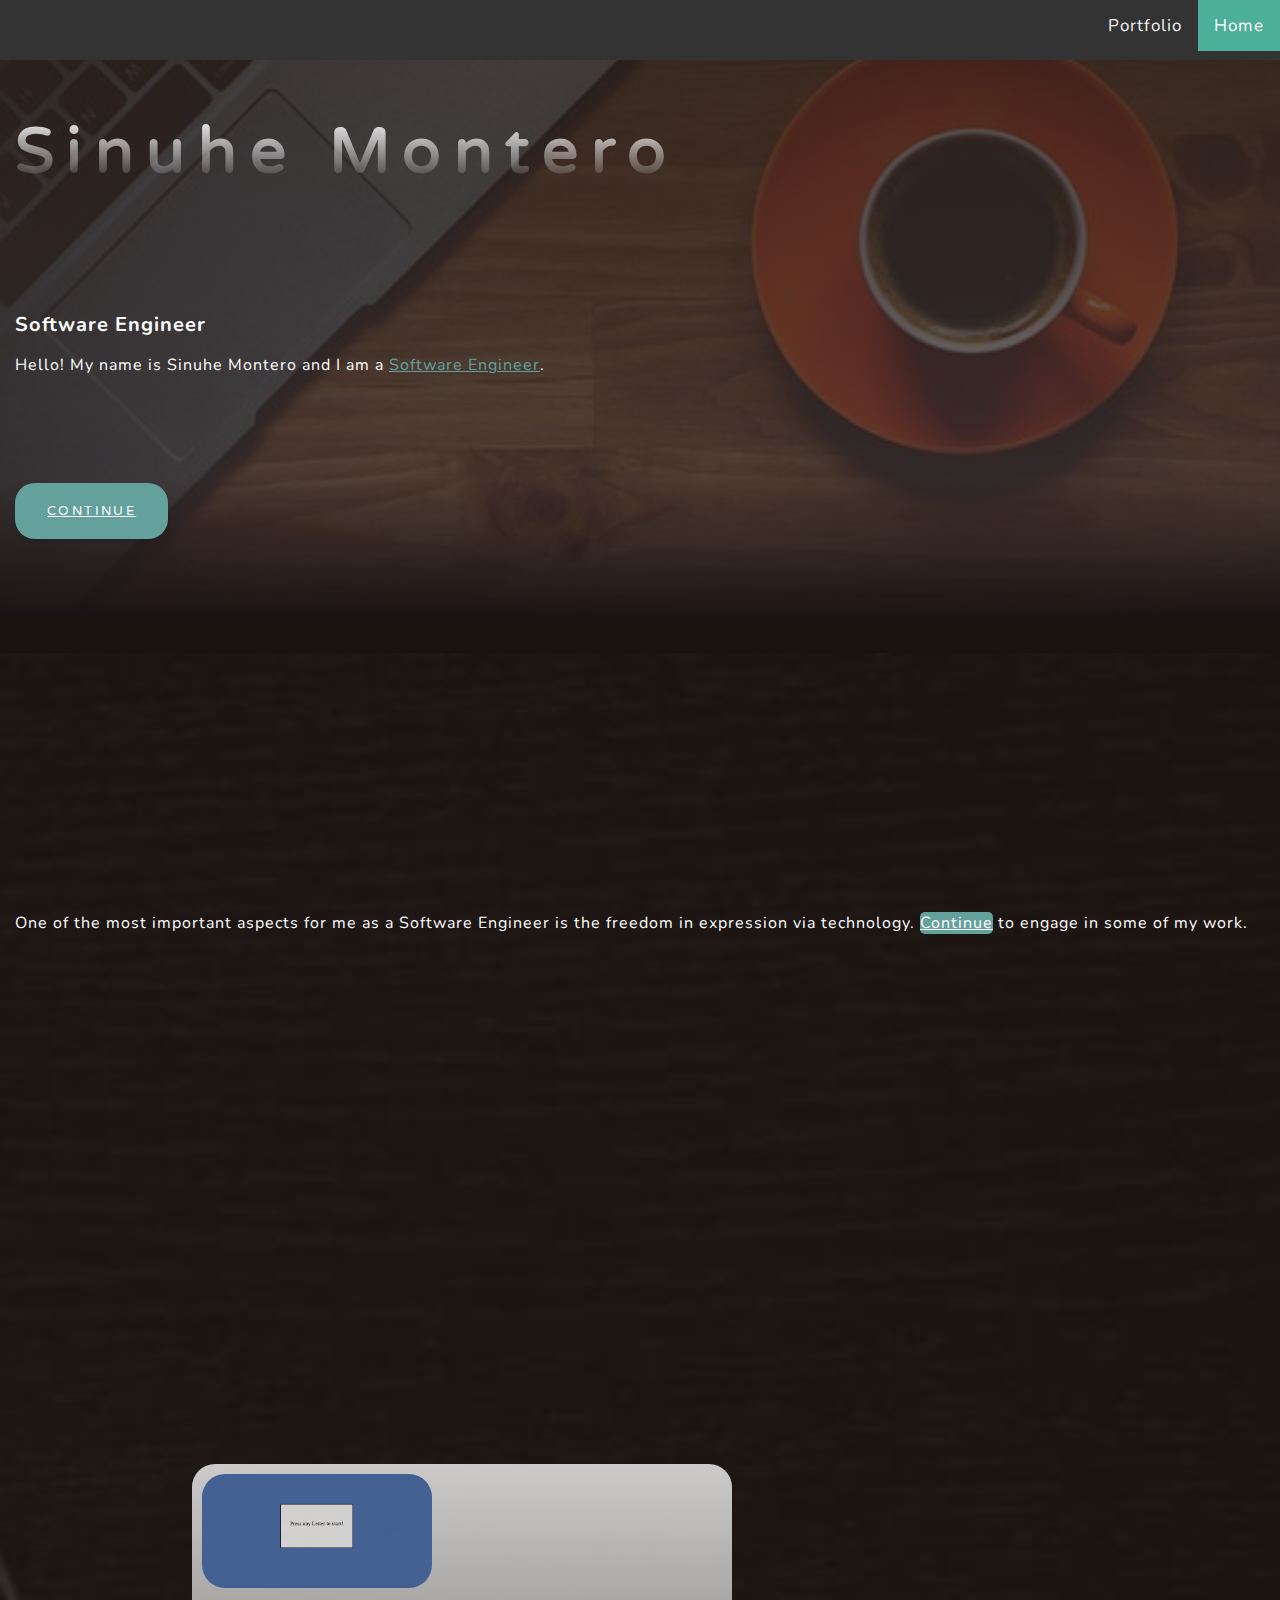
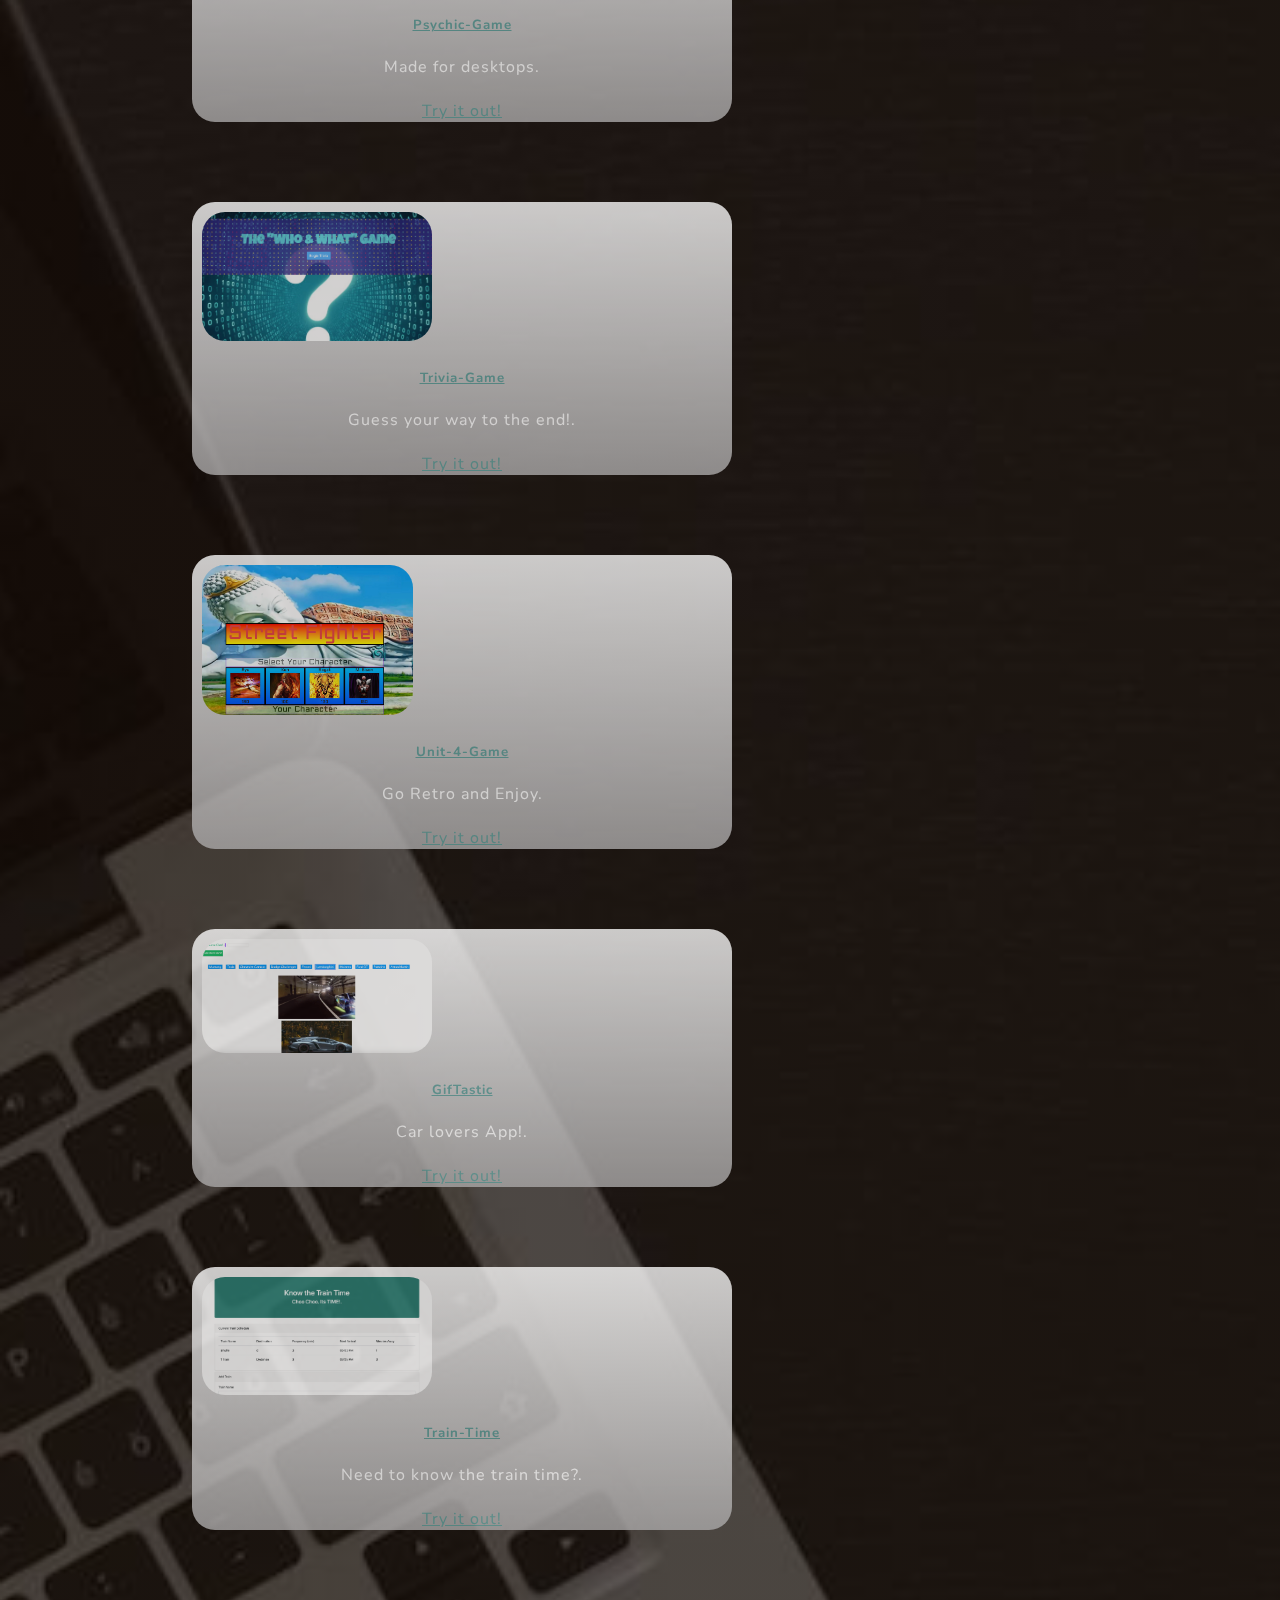
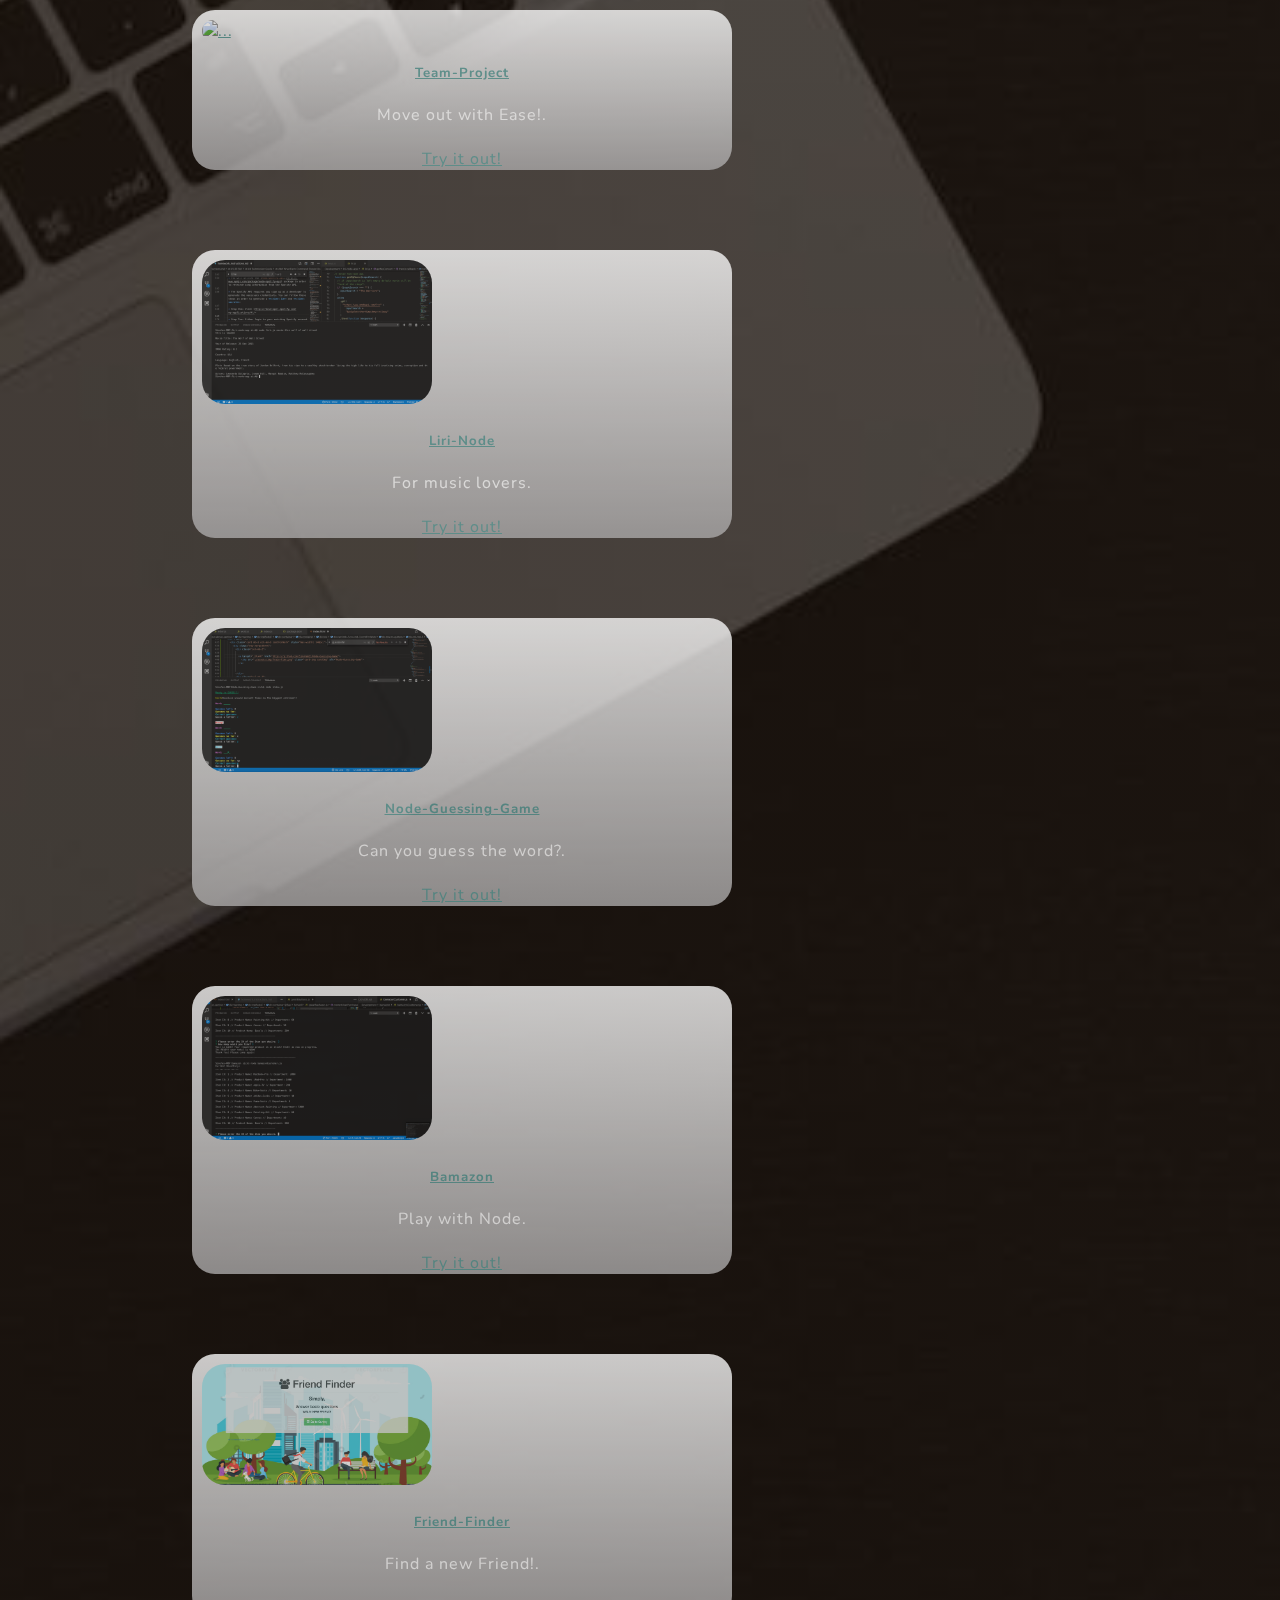
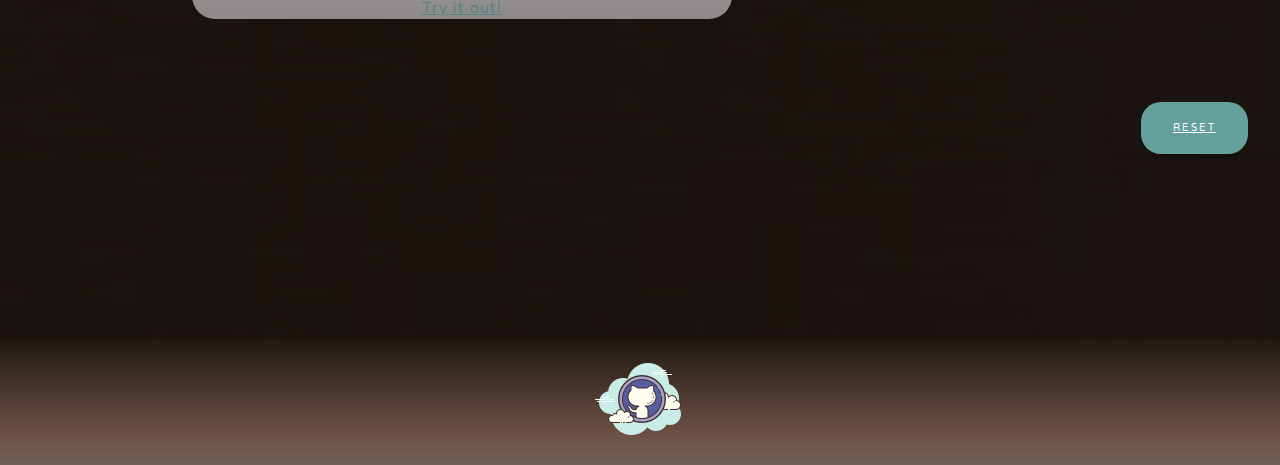
==== index.html @ 58b9fdf7 "updated visuals" ====
<!DOCTYPE html>
<html lang="en">

<head>
  <meta charset="utf-8" />
  <meta name="viewport" content="width=device-width, initial-scale=1, shrink-to-fit=no" />
  <meta name="description" content="" />
  <meta name="author" content="" />

  <title>Sinuhe's Portfolio</title>

  <!-- Bootstrap core CSS -->
  <!-- <link href="vendor/bootstrap/css/bootstrap.min.css" rel="stylesheet" /> -->

  <!-- Custom fonts for this template -->

  <link href="https://fonts.googleapis.com/css?family=Varela+Round" rel="stylesheet" />
  <link
    href="https://fonts.googleapis.com/css?family=Nunito:200,200i,300,300i,400,400i,600,600i,700,700i,800,800i,900,900i"
    rel="stylesheet" />

  <!-- Custom styles for this template -->
  <link href="./assets/css/style.css" rel="stylesheet" />
</head>


<!-- Body -->

<body>
  <div class="bodyCont">
    <div class="row">
      <!-- NavBar -->

      <nav class="topnav">
        <a class="active" href="#home">Home</a>
        <a href="#portfolio">Portfolio</a>
      </nav>
    </div>


    <!-- End of NavBar -->

    <!-- Header -->
    <section id="home">
      <div class="container">
        <header class="masthead">
          <div class="container">
            <div class="mx-auto shiftMain">
              <h1 class="mx-auto namePort">Sinuhe Montero</h1>
              <div class="aboutMeInfo">
                <h2 class="text-white">Software Engineer</h2>
                <p class="text-white ">


                  Hello! My name is Sinuhe Montero and I am a <a href="#portfolio">Software Engineer</a>.
                </p>
              </div>
              <div class="startButton">
                <a href="#about" class="btn btn-primary ">Continue</a>
              </div>
            </div>
    </section>

  </header>
  </section>




  <!-- Portfolio Section -->
  <section id='about' class="about-section">


    <div class="macImg" alt="">


        <div class="textROW mx-auto">
            <h3 class="text-white"></h3>
            <p class="text-white">
              One of the most important aspects for me as a Software Engineer is the freedom in expression via technology.
              <a href="#portfolio" class="btn-primary btn-round">Continue</a> to engage in some of my work.
            </p>
          
  
  
  
       
  
  
          </div>

     <!-- PORTFOLIO LAND HERE -->
      <div id="portfolio"></div>

      <div class="topBodyP">
        

      <!-- Main container for Psychic-Game + Text -->
      <div class="container">
   


        <!-- Row 1 -->
        <div class="row">
          <div class="card mb-3 col-md-3 contForWork" style="max-width: 540px;">
            <div class="row no-gutters">
              <div class="col-md-3">

                <a target="_blank" href="https://sinuhem23.github.io/Psychic-Game/">
                  <img src="./assets/img/Psychic-Game.png" class="card-img cardImg" alt="...">
                </a>


              </div>
              <div class="col-md-3">
                <div class="card-body cardTexts">
                  <h5 class="card-title text-white">

                    <a target="_blank" href="https://sinuhem23.github.io/Psychic-Game/">


                      Psychic-Game</h5>
                  </a>

                  <div class="col-lg-3">
                    <p class="card-text text-white">Made for desktops.
                        <br>
                      <a target="_blank" href="https://sinuhem23.github.io/Psychic-Game/">
                        <br>


                        Try it out!</h5>
                      </a>
                    </p>
                  </div>

                </div>
              </div>
            </div>
          </div>
        </div>
        <!-- row 1 end -->
  

      <!-- Main container for Trivia-Game -->
      <div class="container">

        <!-- Row 2 -->
        <div class="row">
          <div class="card mb-3 col-md-3 contForWork" style="max-width: 540px;">
            <div class="row no-gutters">
              <div class="col-md-3">

                <a target="_blank" href="https://sinuhem23.github.io/TriviaGame/">
                  <img src="./assets/img/TriviaGame.png" class="card-img cardImg" alt="...">
                </a>


              </div>
              <div class="col-md-3">
                <div class="card-body cardTexts">
                  <h5 class="card-title text-white">

                    <a target="_blank" href="https://sinuhem23.github.io/TriviaGame/">


                      Trivia-Game</h5>
                  </a>

                  <div class="col-lg-3">
                    <p class="card-text text-white">Guess your way to the end!.
                        <br>

                      <a target="_blank" href="https://sinuhem23.github.io/TriviaGame/">
                        <br>

                        Try it out!</h5>
                      </a>
                      
                    </p>
                  </div>

                </div>
              </div>
            </div>
          </div>
        </div>
        <!-- row 2 end -->
      </div>
      <!-- container end -->

      <!-- Main container for Unit-4-Game -->
      <div class="container">

        <!-- Row 3 -->
        <div class="row">
          <div class="card mb-3 col-md-3 contForWork" style="max-width: 540px;">
            <div class="row no-gutters">
              <div class="col-md-3">


                <a target="_blank" href="https://sinuhem23.github.io/unit-4-game/">
                  <img src="./assets/img/unit-4-game.png" class="card-img cardImg" alt="...">
                </a>



              </div>
              <div class="col-md-3">
                <div class="card-body cardTexts">
                  <h5 class="card-title text-white">

                    <a target="_blank" href="https://sinuhem23.github.io/unit-4-game/">


                      Unit-4-Game</h5>
                  </a>

                  <div class="col-lg-3">
                    <p class="card-text text-white">Go Retro and Enjoy.
                        <br>
                      <a target="_blank" href="https://sinuhem23.github.io/unit-4-game/">

                        <br>

                        Try it out!</h5>
                      </a>

                    </p>
                  </div>

                </div>
              </div>
            </div>
          </div>
        </div>
        <!-- row 3 end -->
      </div>
      <!-- container end -->

      <!-- Main container for GifTastic -->
      <div class="container">

        <!-- Row 4 -->
        <div class="row">
          <div class="card mb-3 col-md-3 contForWork" style="max-width: 540px;">
            <div class="row no-gutters">
              <div class="col-md-3">

                <a target="_blank" href="https://sinuhem23.github.io/GifTastic/">
                  <img src="./assets/img/GifTastic.png" class="card-img cardImg" alt="GifTastic">
                </a>


              </div>
              <div class="col-md-3">
                <div class="card-body cardTexts">
                  <h5 class="card-title text-white">

                    <a target="_blank" href="https://sinuhem23.github.io/GifTastic/">


                      GifTastic</h5>
                  </a>

                  <div class="col-lg-3">
                    <p class="card-text text-white">Car lovers App!.
                        <br>
                      <a target="_blank" href="https://sinuhem23.github.io/GifTastic/">
                        <br>


                        Try it out!</h5>
                      </a>

                    </p>
                  </div>

                </div>
              </div>
            </div>
          </div>



        </div>
        <!-- row 4 end -->
      </div>
      <!-- container end -->

 <!-- Main container for Train-Time -->
 <div class="container">

    <!-- Row 5 -->
    <div class="row">
      <div class="card mb-3 col-md-3 contForWork" style="max-width: 540px;">
        <div class="row no-gutters">
          <div class="col-md-3">

            <a target="_blank" href="https://sinuhem23.github.io/Train-Time/">
              <img src="./assets/img/Train-Time.png" class="card-img cardImg" alt="Train-Time">
            </a>


          </div>
          <div class="col-md-3">
            <div class="card-body cardTexts">
              <h5 class="card-title text-white">

                <a target="_blank" href="https://sinuhem23.github.io/Train-Time/">


                  Train-Time</h5>
              </a>

              <div class="col-lg-3">
                <p class="card-text text-white">Need to know the train time?.
                    <br>
                  <a target="_blank" href="https://sinuhem23.github.io/Train-Time/">
                    <br>


                    Try it out!</h5>
                  </a>

                </p>
              </div>

            </div>
          </div>
        </div>
      </div>



    </div>
    <!-- row 5 end -->
  </div>
  <!-- container end -->



      <!-- Main container for Team-Project -->
      <div class="container">

        <!-- Row 6 -->
        <div class="row">
          <div class="card mb-3 col-md-3 contForWork" style="max-width: 540px;">
            <div class="row no-gutters">
              <div class="col-md-3">

                <a target="_blank" href="https://tomrennhack.github.io/Project-1-LaunchPad/index.html">
                  <img src="./assets/img/Team-Project.png" class="card-img cardImg" alt="...">
                </a>
              </div>


            </div>
            <div class="col-md-3">
              <div class="card-body cardTexts">
                <h5 class="card-title text-white">

                  <a target="_blank" href="https://tomrennhack.github.io/Project-1-LaunchPad/index.html">


                    Team-Project</h5>
                </a>
                <div class="col-md-3">
                  <p class="card-text text-white">Move out with Ease!.
                      <br>
                    <a target="_blank" href="https://tomrennhack.github.io/Project-1-LaunchPad/index.html">

                      <br>

                      Try it out!</h5>
                    </a>
                  </p>
                </div>

              </div>
            </div>
          </div>
        </div>
      </div>
      <!-- row 6 end -->

      <!-- Main container for Liri-Node -->
 <div class="container">

  <!-- Row 7 -->
  <div class="row">
    <div class="card mb-3 col-md-3 contForWork" style="max-width: 540px;">
      <div class="row no-gutters">
        <div class="col-md-3">

          <a target="_blank" href="https://github.com/Sinuhem23/liri-node-app">
            <img src="./assets/img/Liri-Node.png" class="card-img cardImg" alt="Liri-Node">
          </a>


        </div>
        <div class="col-md-3">
          <div class="card-body cardTexts">
            <h5 class="card-title text-white">

              <a target="_blank" href="https://github.com/Sinuhem23/liri-node-app">


                Liri-Node</h5>
            </a>

            <div class="col-lg-3">
              <p class="card-text text-white">For music lovers.
                  <br>
                <a target="_blank" href="https://github.com/Sinuhem23/liri-node-app">

                  <br>

                  Try it out!</h5>
                </a>

              </p>
            </div>

          </div>
        </div>
      </div>
    </div>



  </div>
  <!-- row 7 end -->
</div>
<!-- container end -->

<!-- Main container for Node_Guessing_Game -->
<div class="container">

  <!-- Row 8 -->
  <div class="row">
    <div class="card mb-3 col-md-3 contForWork" style="max-width: 540px;">
      <div class="row no-gutters">
        <div class="col-md-3">

          <a target="_blank" href="https://github.com/Sinuhem23/Node-Guessing-Game">
            <img src="./assets/img/Node-Guess.png" class="card-img cardImg" alt="Node-Guessing-Game">
          </a>


        </div>
        <div class="col-md-3">
          <div class="card-body cardTexts">
            <h5 class="card-title text-white">

              <a target="_blank" href="https://github.com/Sinuhem23/Node-Guessing-Game">


                Node-Guessing-Game</h5>
            </a>

            <div class="col-lg-3">
              <p class="card-text text-white">Can you guess the word?.
          <br>
                <a target="_blank" href="https://github.com/Sinuhem23/Node-Guessing-Game">

                  <br>

                  Try it out!</h5>
                </a>

              </p>
            </div>

          </div>
        </div>
      </div>
    </div>



  </div>
  <!-- row 8 end -->
</div>
<!-- container end -->

<!-- Main container for Bamazon -->
<div class="container">

    <!-- Row 9 -->
    <div class="row">
      <div class="card mb-3 col-md-3 contForWork" style="max-width: 540px;">
        <div class="row no-gutters">
          <div class="col-md-3">
  
            <a target="_blank" href="https://github.com/Sinuhem23/bamazon">
              <img src="./assets/img/Bamazon.png" class="card-img cardImg" alt="Bamazon">
            </a>
  
  
          </div>
          <div class="col-md-3">
            <div class="card-body cardTexts">
              <h5 class="card-title text-white">
  
                <a target="_blank" href="https://github.com/Sinuhem23/bamazon">
  
  
                  Bamazon</h5>
              </a>
  
              <div class="col-lg-3">
                <p class="card-text text-white">Play with Node.
                    <br>
                  
                  <a target="_blank" href="https://github.com/Sinuhem23/bamazon">
  
                    <br>
                    
                    Try it out!</h5>
                  </a>
  
                </p>
              </div>
  
            </div>
          </div>
        </div>
      </div>
  
  
  
    </div>
    <!-- row 9 end -->
  </div>
  <!-- container end -->

  <!-- Main container for Friend Finder -->
  <div class="container">

    <!-- Row 10 -->
    <div class="row">
        <div class="card mb-3 col-md-3 contForWork" style="max-width: 540px;">
          <div class="row no-gutters">
            <div class="col-md-3">
    
              <a target="_blank" href="https://dry-thicket-91820.herokuapp.com/">
                <img src="./assets/img/Friend-Finder.png" class="card-img cardImg" alt="Bamazon">
              </a>



            </div>
            <div class="col-md-3">
              <div class="card-body cardTexts">
                <h5 class="card-title text-white">

                  <a target="_blank" href="https://dry-thicket-91820.herokuapp.com/">


                    Friend-Finder</h5>
                </a>

                <div class="col-lg-3">
                  <p class="card-text text-white">Find a new Friend!.
                      <br>

                    <a target="_blank" href="https://dry-thicket-91820.herokuapp.com/">
                      <br>


                      Try it out!</h5>
                    </a>

                  </p>
                </div>

              </div>
            </div>
          </div>
        </div>
      </div>
      <!-- row 10 end -->
    </div>
    <!-- container end -->

    <!-- Reset GO up button -->
      <div class="upButton">
        <a href="#home" class="btn btn-primary">Reset</a>
      </div>
    </div>
    <!-- container end of all -->
     </div>
     </div>










    <!-- End of second page -->
  </section>



  <!-- Footer -->
  <footer class="bg-black small text-center text-white">
    <div class="container iconGit">
      <a target="_blank" href="https://github.com/Sinuhem23/">
        <img src="./assets/img/Github.png" alt="GitHub" style="width:100px">
      </a>
    </div>
  </footer>









</div>
</body>

</html>
---- assets/css/style.css ----
html {
  scroll-behavior: smooth;
}
body {
  width: 100%;
  margin: 0;
}

/* ////////////////////////////////////////////////// */
/* Main container */
/* ////////////////////////////////////////////////// */

.bodyCont {
  width: 100%;
  font-family: Nunito;
  letter-spacing: 0.0625em;

}

/* ////////////////////////////////////////////////// */
/* NAV BAR */
/* ////////////////////////////////////////////////// */


/* Add a black background color to the top navigation */
.topnav {
  background-color: #333;
  overflow: hidden;
  top: 0;
  position: fixed;
  z-index: 100;
  height: 60px;
  width: 100%;
 
}
 .topBodyP {
   margin-top: 150px;
   
 }




/* Style the links inside the navigation bar */
.topnav a {
  float: right;
  color: #f2f2f2;
  text-align: center;
  padding: 14px 16px;
  text-decoration: none;
  font-size: 17px;
  
  
}

/* Change the color of links on hover */
.topnav a:hover {
  background-color: #ddd;
  color: black;
}

/* Add a color to the active/current link */
.topnav a.active {
  background-color: rgb(76, 175, 153);
  color: white;
}

/* ////////////////////////////////////////////////// */
/* END OF NAV BAR */
/* ////////////////////////////////////////////////// */


.shiftMain {
  margin-left: 15px;
}


.masthead {
  margin-top: 60px;
  overflow: hidden;
  
  position: relative;
  width: 100%;
  height: auto;
  min-height: 35rem;
  padding: 15rem 0;
  background: linear-gradient(
      to bottom,
      rgba(42, 29, 24, 0.794) 0,
      rgba(49, 39, 39, 0.7) 75%,
      #1b1313 100%
    ),
    url(../img/cup-of-coffee.jpg);
  background-position: center;
  background-repeat: no-repeat;
  background-attachment: scroll;
  background-size: cover;
}
.masthead h1 {
  font-family: "Varela Round";
  font-size: 2.5rem;
  line-height: 2.5rem;
  letter-spacing: 0.8rem;
  background: -webkit-linear-gradient(
    rgba(255, 255, 255, 0.9),
    rgba(255, 255, 255, 0)
  );
  -webkit-text-fill-color: transparent;
  -webkit-background-clip: text;
}
.masthead h2 {
  max-width: 20rem;
  font-size: 1rem;
}
.masthead {
  height: 100%;
  padding: 0;
}
.masthead h1 {
  font-size: 6.5rem;
  line-height: 6.5rem;
  letter-spacing: 0.8rem;
}
.masthead h2 {
  max-width: 30rem;
  font-size: 1.25rem;
}
.macImg{
  position: relative;
  width: 100%;
  margin-top: 20px;
  height: auto;
  min-height: 35rem;
  padding: 15rem 0;
  background: linear-gradient(
    to bottom,
    rgba(26, 16, 9, 0.671) 100%,
    rgba(58, 37, 17, 0.835) 75%,
    rgba(22, 22, 22, 0.7) 45%,
    #161616 0%
  ),
    url(../img/macbook.jpg);
  background-position: center;
  background-repeat: no-repeat;
  background-attachment: scroll;
  background-size: cover;
}
.namePort {
  width: 100%;
  margin:0;
  margin-top: 60px;
}



  .masthead h1 {
    font-size: 4rem;
    line-height: 4rem;
  }

.text-white {
  color: white;
  
}


.contForWork {
  opacity: .8;
  
  background: linear-gradient(
    to bottom,
    rgba(255, 255, 255, 0.966) 0,
    #aaa8a8 100%);
    margin-left: 15%;
    margin-right: 15%;
    border-radius: 23px;
    
    
}
.cardTexts {
  text-align: center;
}
.cardImg {
  max-width: 230px; 
  max-height: 150px;
  border-radius: 23px;
  margin-left: 10px;
  margin-top: 10px;
  
}
.textROW {
  padding-bottom: 300px;
  margin-left: 15px;

}
.iconGit {
  text-align: center;
}

/* ////////////////////////////////////////////////// */
/* BUTTONS */
/* ////////////////////////////////////////////////// */

.btn {
  box-shadow: 0 0.1875rem 0.1875rem 0 rgba(0, 0, 0, 0.1) !important;
  padding: 1.25rem 2rem;
  font-family: "Varela Round";
  font-size: 80%;
  text-transform: uppercase;
  letter-spacing: 0.15rem;
  border: 0;
  border-radius: 20px;

}
.upButton {
  float: right;
  box-shadow: 0 0.1875rem 0.1875rem 0 rgba(0, 0, 0, 0.1) !important;
  padding: 1.25rem 2rem;
  font-family: "Varela Round";
  font-size: 80%;
  text-transform: uppercase;
  letter-spacing: 0.15rem;
  border: 0;
}
.btn-primary {
  background-color: #64a19d;
  color: white;
}
.btn-primary:hover {
  background-color: #4f837f;
}
.btn-primary:focus {
  background-color: #4f837f;
  color: #fff;
}
.btn-primary:active {
  background-color: #467370 !important;
}
.btn-round {
 border-radius: 05px;
 
}
.startButton {
  margin-top: 123px;
}


/* END OF BUTTONS */


.about-section {
  padding-top: .8rem;
  background: linear-gradient(
    to bottom,
    #1a120e 0,
    rgba(73, 38, 25, 0.808) 75%,
    rgba(58, 37, 17, 0.835) 100%
  );
}
.about-section p {
  margin-bottom: 5rem;
}
.aboutMeInfo {
  margin-top:10%;
}




.contact-section {
  padding: 5rem 0 0;
}
.contact-section .card {
  border: 0;
  border-bottom: 0.25rem solid #64a19d;
}
.contact-section .card h4 {
  font-size: 0.8rem;
  font-family: "Varela Round";
  text-transform: uppercase;
  letter-spacing: 0.15rem;
}
.contact-section .card hr {
  border-color: #64a19d;
  border-width: 0.25rem;
  width: 3rem;
}
.contact-section .social {
  margin-top: 5rem;
}
.contact-section .social a {
  text-align: center;
  height: 3rem;
  width: 3rem;
  background: rgba(255, 255, 255, 0.1);
  border-radius: 100%;
  line-height: 3rem;
  color: rgba(255, 255, 255, 0.3);
}
.contact-section .social a:hover {
  color: rgba(255, 255, 255, 0.5);
}
.contact-section .social a:active {
  color: #fff;
}


a {
  color: #64a19d;
}
a:focus,
a:hover {
  text-decoration: none;
  color: #3c6360;
}
.bg-black {
  background: linear-gradient(
    to bottom,
    #201911 0,
    rgba(73, 38, 25, 0.808) 75%,
    rgba(78, 57, 44, 0.8) 100%
  ); 
}
.bg-primary {
  background-color: #64a19d !important;
}
.text-primary {
  color: #64a19d !important;
}

/* FOOTER */

footer {
  padding: 10px;
  text-align: center;
}
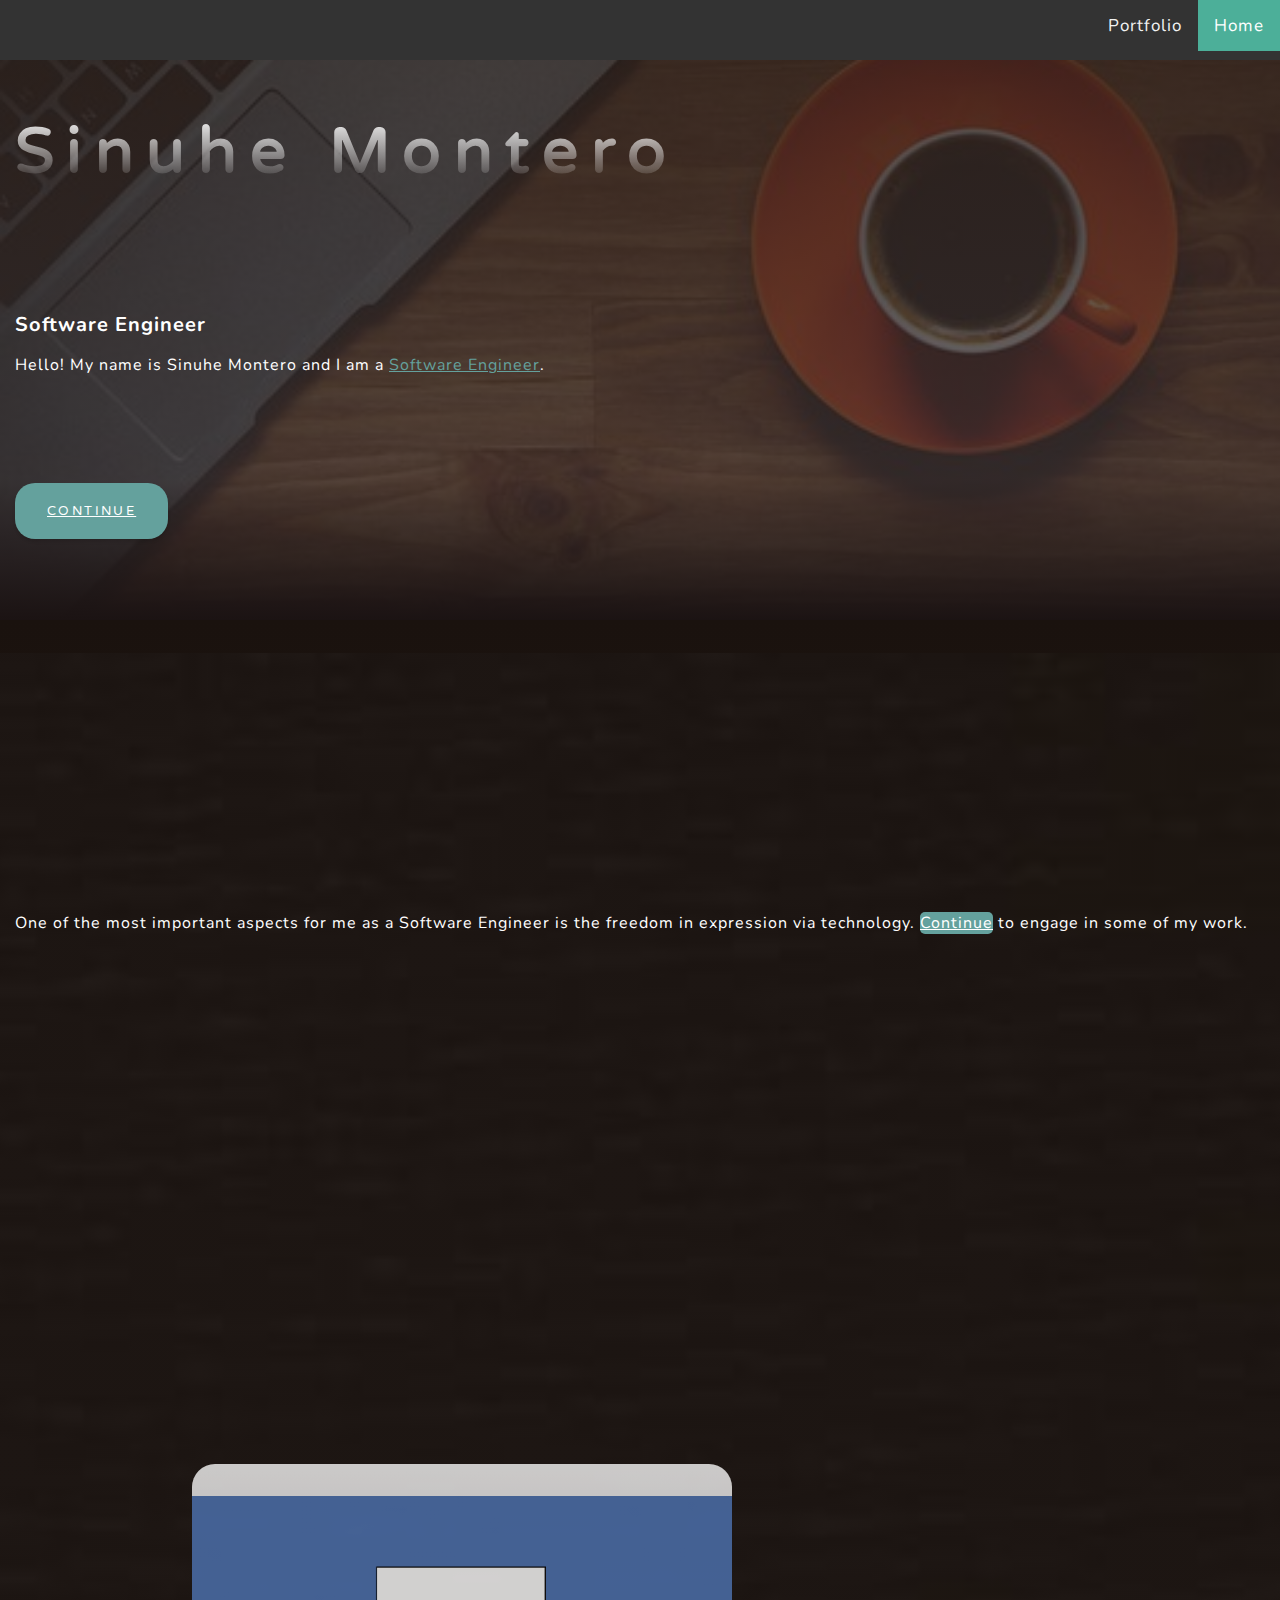
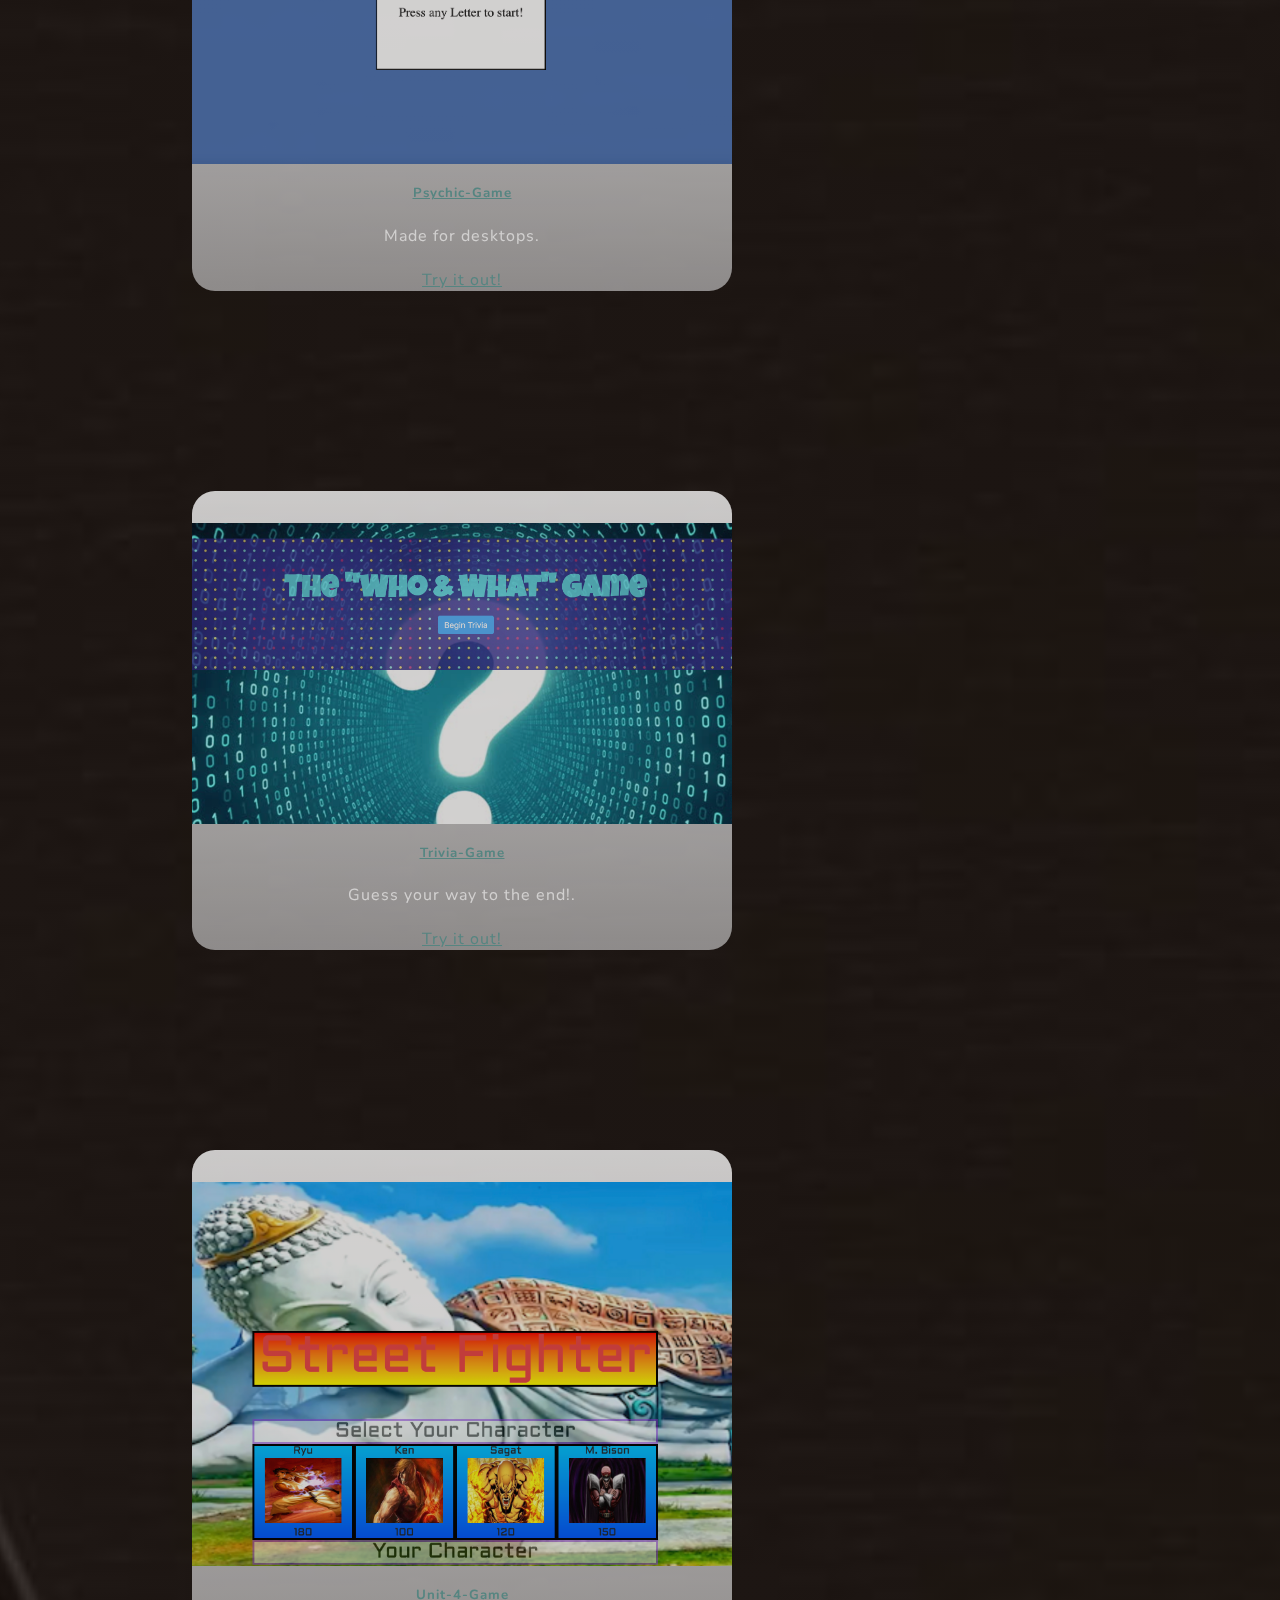
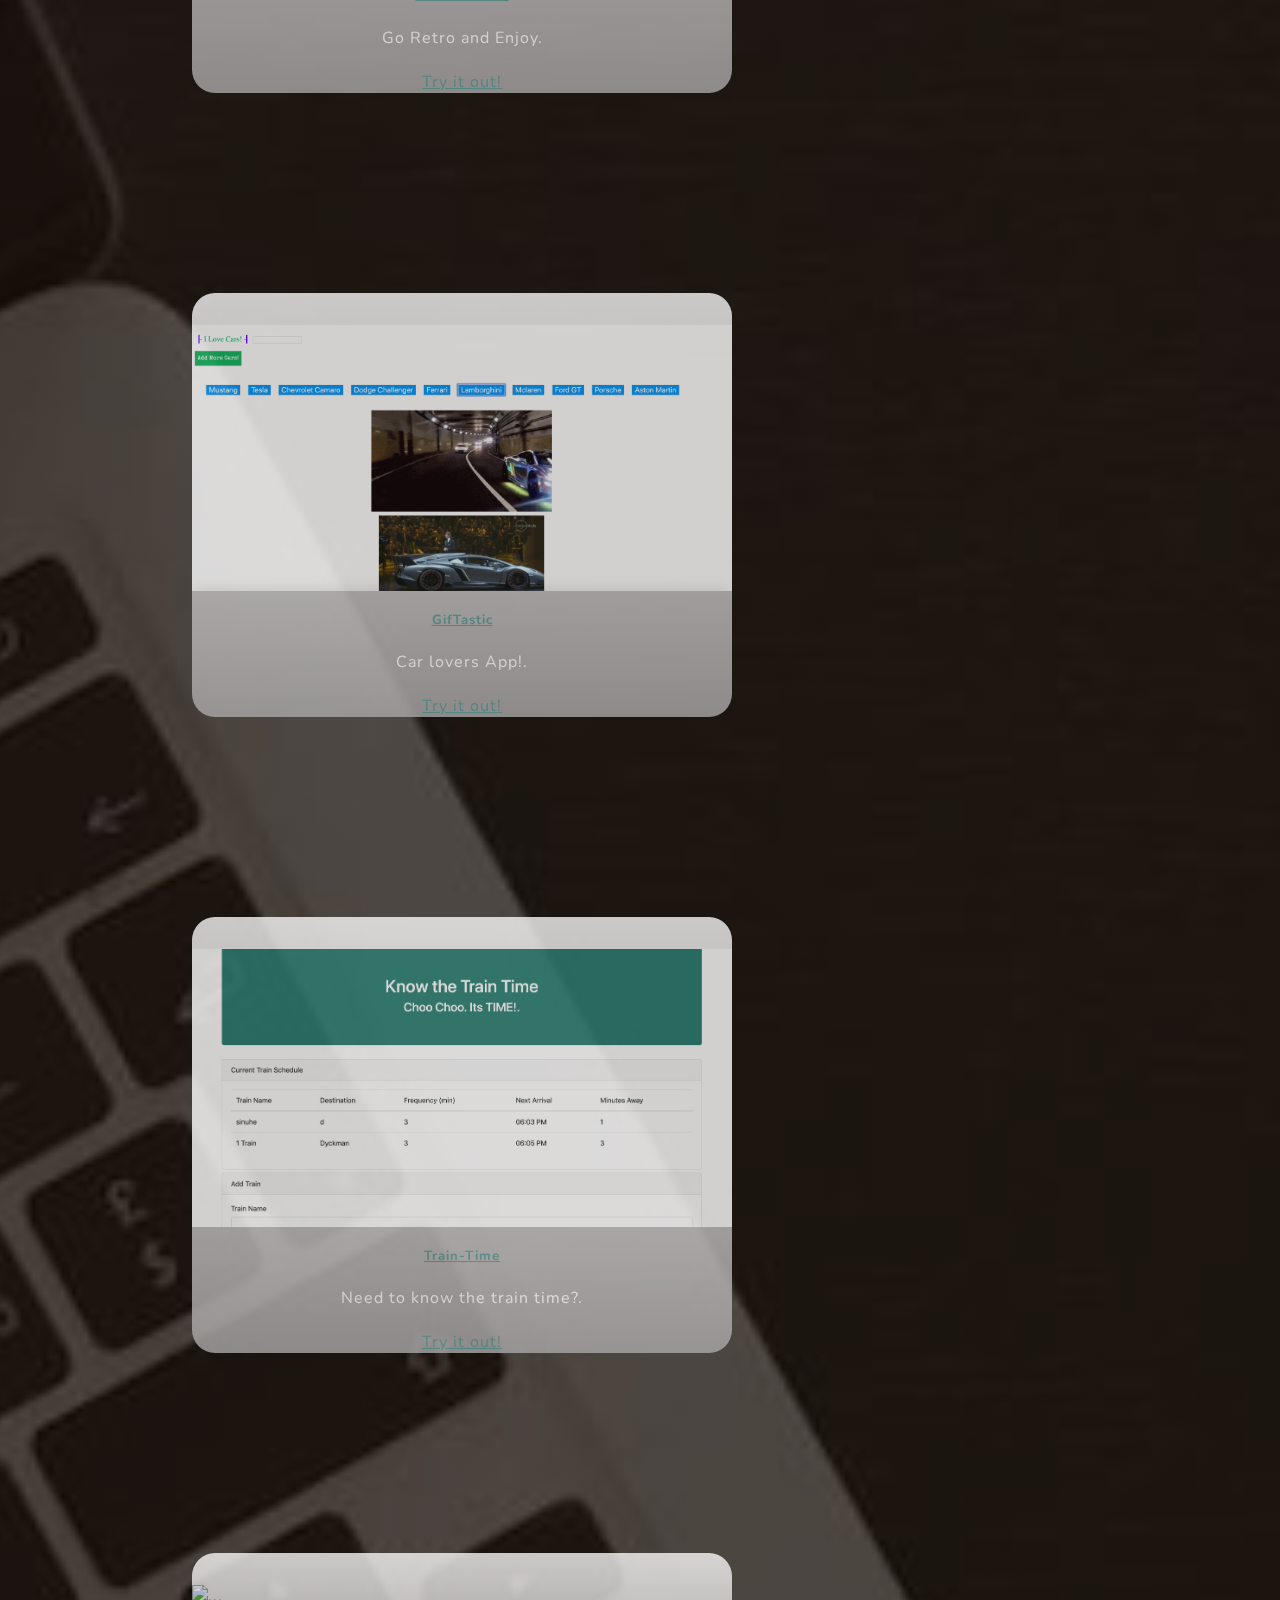
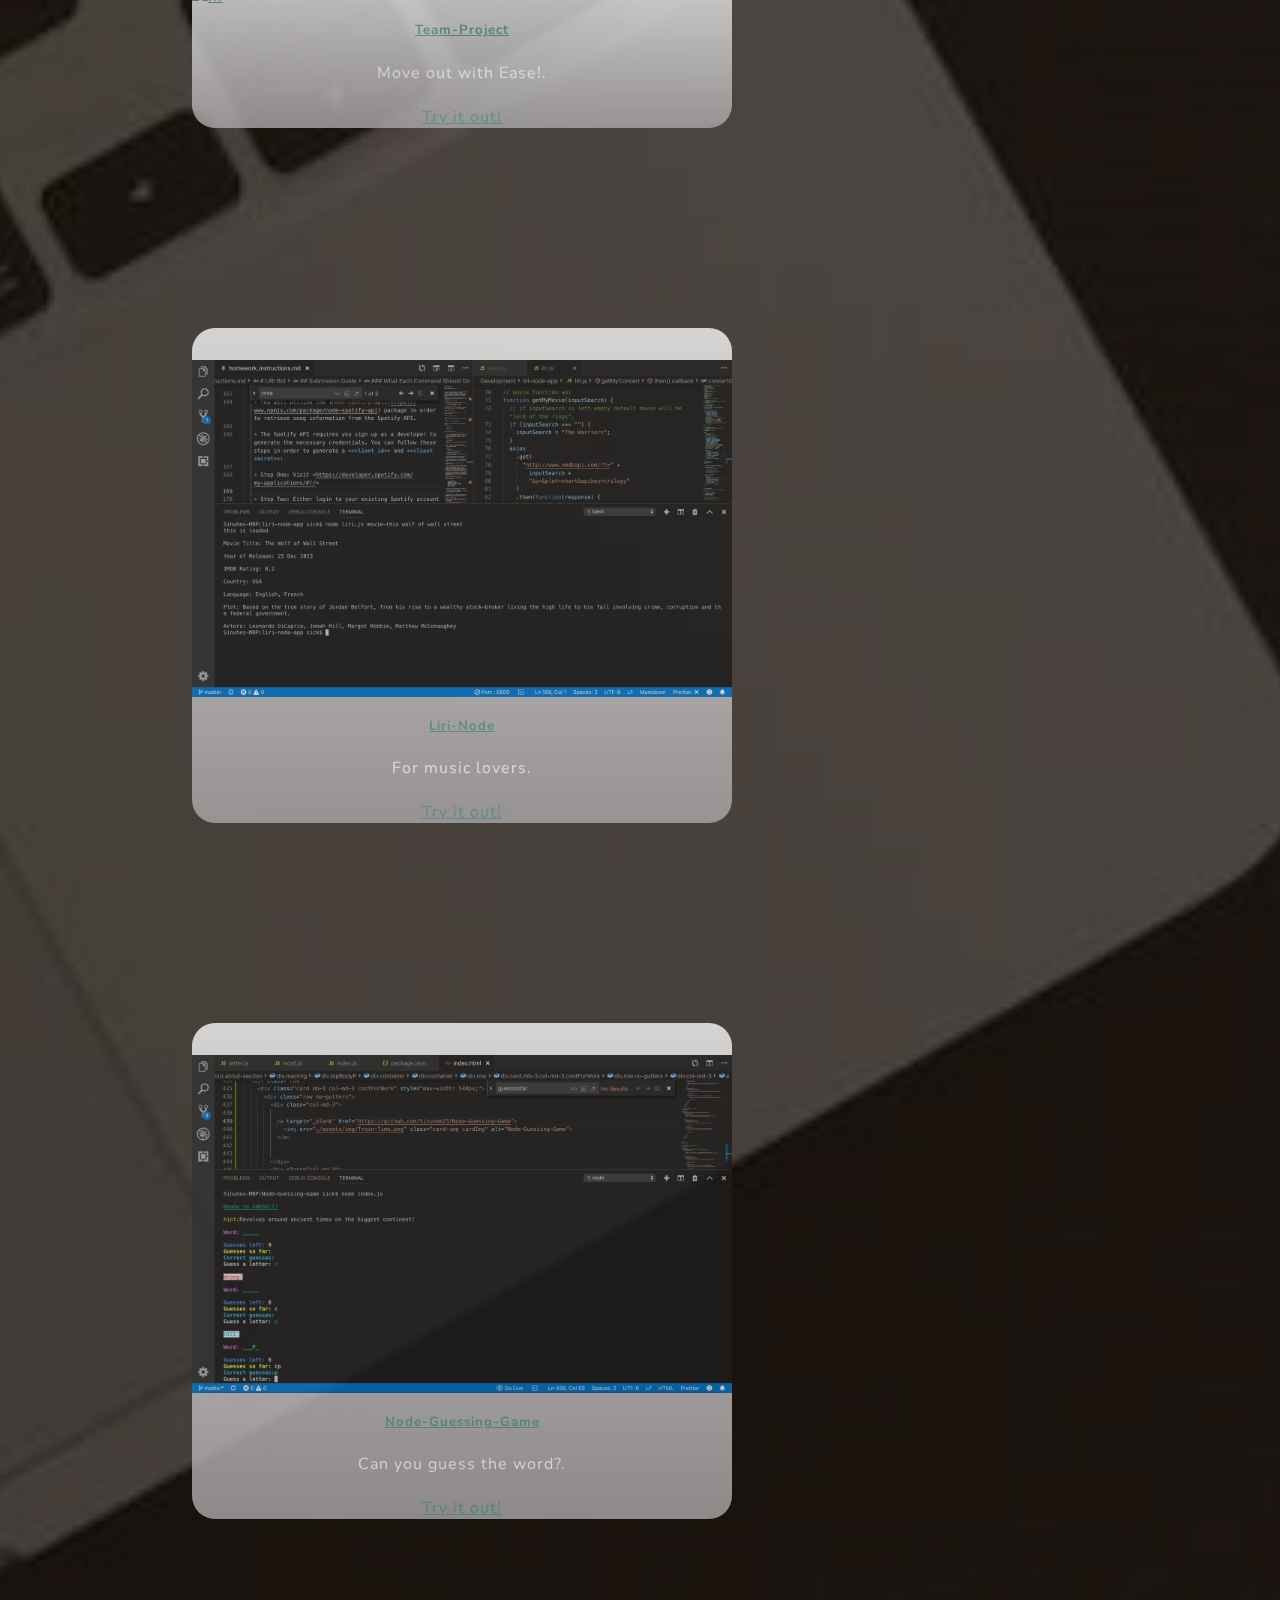
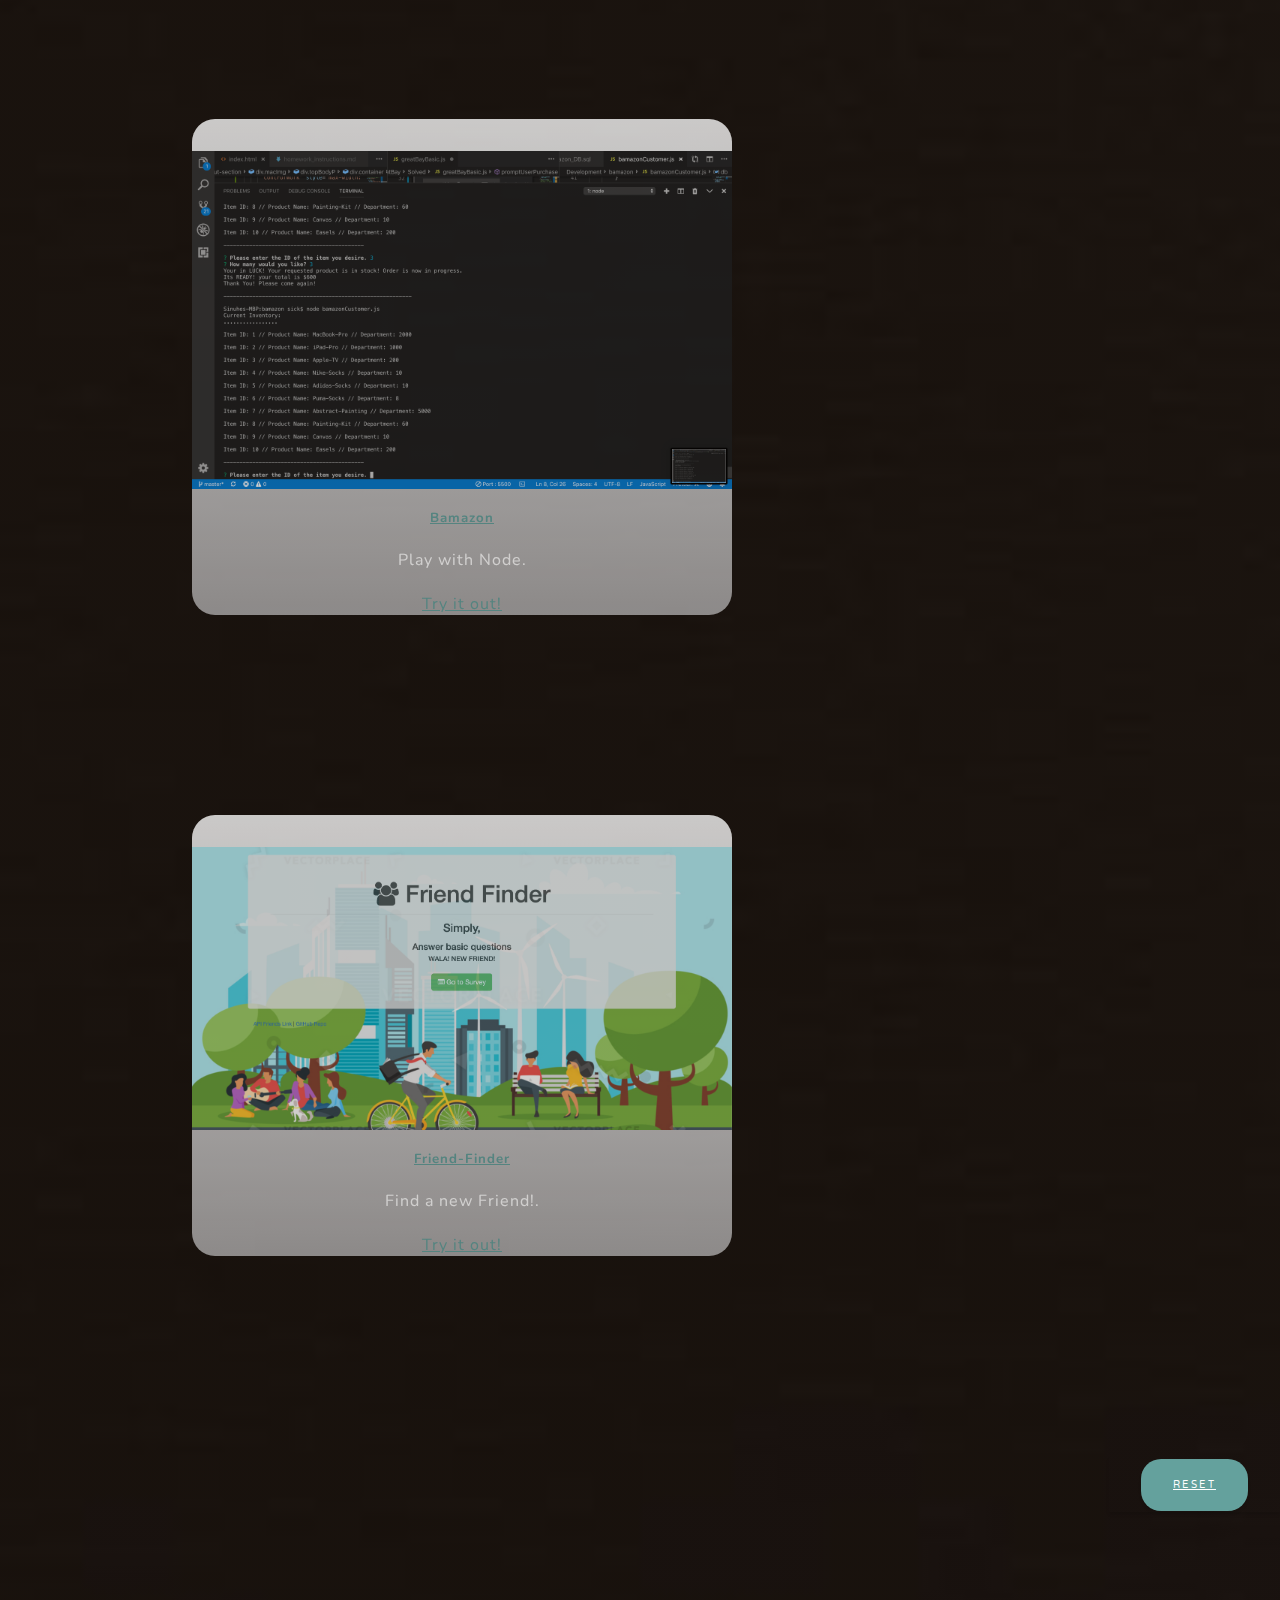
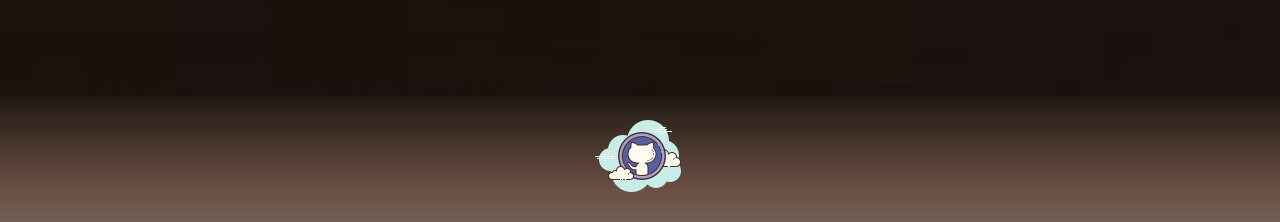
==== commit 90398397: "updated the visuals some more and for mobile" ====
--- a/index.html
+++ b/index.html
@@ -107,13 +107,13 @@
               <div class="col-md-3">
 
                 <a target="_blank" href="https://sinuhem23.github.io/Psychic-Game/">
-                  <img src="./assets/img/Psychic-Game.png" class="card-img cardImg" alt="...">
-                </a>
-
-
-              </div>
-              <div class="col-md-3">
-                <div class="card-body cardTexts">
+                  <img class='imgSize' src="./assets/img/Psychic-Game.png" class="card-img cardImg" alt="...">
+                </a>
+
+
+              </div>
+              <div class="col-md-3">
+                <div class="card-body cardTexts cardSizing">
                   <h5 class="card-title text-white">
 
                     <a target="_blank" href="https://sinuhem23.github.io/Psychic-Game/">
@@ -152,7 +152,7 @@
               <div class="col-md-3">
 
                 <a target="_blank" href="https://sinuhem23.github.io/TriviaGame/">
-                  <img src="./assets/img/TriviaGame.png" class="card-img cardImg" alt="...">
+                  <img class='imgSize' src="./assets/img/TriviaGame.png" class="card-img cardImg" alt="...">
                 </a>
 
 
@@ -200,7 +200,7 @@
 
 
                 <a target="_blank" href="https://sinuhem23.github.io/unit-4-game/">
-                  <img src="./assets/img/unit-4-game.png" class="card-img cardImg" alt="...">
+                  <img class='imgSize' src="./assets/img/unit-4-game.png" class="card-img cardImg" alt="...">
                 </a>
 
 
@@ -248,7 +248,7 @@
               <div class="col-md-3">
 
                 <a target="_blank" href="https://sinuhem23.github.io/GifTastic/">
-                  <img src="./assets/img/GifTastic.png" class="card-img cardImg" alt="GifTastic">
+                  <img class='imgSize' src="./assets/img/GifTastic.png" class="card-img cardImg" alt="GifTastic">
                 </a>
 
 
@@ -298,7 +298,7 @@
           <div class="col-md-3">
 
             <a target="_blank" href="https://sinuhem23.github.io/Train-Time/">
-              <img src="./assets/img/Train-Time.png" class="card-img cardImg" alt="Train-Time">
+              <img class='imgSize' src="./assets/img/Train-Time.png" class="card-img cardImg" alt="Train-Time">
             </a>
 
 
@@ -350,7 +350,7 @@
               <div class="col-md-3">
 
                 <a target="_blank" href="https://tomrennhack.github.io/Project-1-LaunchPad/index.html">
-                  <img src="./assets/img/Team-Project.png" class="card-img cardImg" alt="...">
+                  <img class='imgSize' src="./assets/img/Team-Project.png" class="card-img cardImg" alt="...">
                 </a>
               </div>
 
@@ -394,7 +394,7 @@
         <div class="col-md-3">
 
           <a target="_blank" href="https://github.com/Sinuhem23/liri-node-app">
-            <img src="./assets/img/Liri-Node.png" class="card-img cardImg" alt="Liri-Node">
+            <img class='imgSize' src="./assets/img/Liri-Node.png" class="card-img cardImg" alt="Liri-Node">
           </a>
 
 
@@ -444,7 +444,7 @@
         <div class="col-md-3">
 
           <a target="_blank" href="https://github.com/Sinuhem23/Node-Guessing-Game">
-            <img src="./assets/img/Node-Guess.png" class="card-img cardImg" alt="Node-Guessing-Game">
+            <img class='imgSize' src="./assets/img/Node-Guess.png" class="card-img cardImg" alt="Node-Guessing-Game">
           </a>
 
 
@@ -494,7 +494,7 @@
           <div class="col-md-3">
   
             <a target="_blank" href="https://github.com/Sinuhem23/bamazon">
-              <img src="./assets/img/Bamazon.png" class="card-img cardImg" alt="Bamazon">
+              <img class='imgSize' src="./assets/img/Bamazon.png" class="card-img cardImg" alt="Bamazon">
             </a>
   
   
@@ -545,7 +545,7 @@
             <div class="col-md-3">
     
               <a target="_blank" href="https://dry-thicket-91820.herokuapp.com/">
-                <img src="./assets/img/Friend-Finder.png" class="card-img cardImg" alt="Bamazon">
+                <img class='imgSize' src="./assets/img/Friend-Finder.png" class="card-img cardImg" alt="Bamazon">
               </a>
 
 
--- a/assets/css/style.css
+++ b/assets/css/style.css
@@ -146,6 +146,11 @@
   background-attachment: scroll;
   background-size: cover;
 }
+.imgSize {
+  width: 100%;
+  padding: 2rem 0;
+
+}
 .namePort {
   width: 100%;
   margin:0;
@@ -162,6 +167,10 @@
 .text-white {
   color: white;
   
+}
+.cardSizing {
+  margin-bottom: 100px;
+
 }
 
 
@@ -174,12 +183,13 @@
     #aaa8a8 100%);
     margin-left: 15%;
     margin-right: 15%;
+    margin-bottom: 200px;
     border-radius: 23px;
     
-    
 }
 .cardTexts {
   text-align: center;
+  margin-top: -40px;
 }
 .cardImg {
   max-width: 230px; 
@@ -245,9 +255,9 @@
   margin-top: 123px;
 }
 
-
+/* ////////////////////////////////////////////// */
 /* END OF BUTTONS */
-
+/* //////////////////////////////////////////////// */
 
 .about-section {
   padding-top: .8rem;
@@ -329,8 +339,10 @@
   color: #64a19d !important;
 }
 
+
+/* ///////////////////////////////////////////// */
 /* FOOTER */
-
+/* /////////////////////////////////////////////// */
 footer {
   padding: 10px;
   text-align: center;
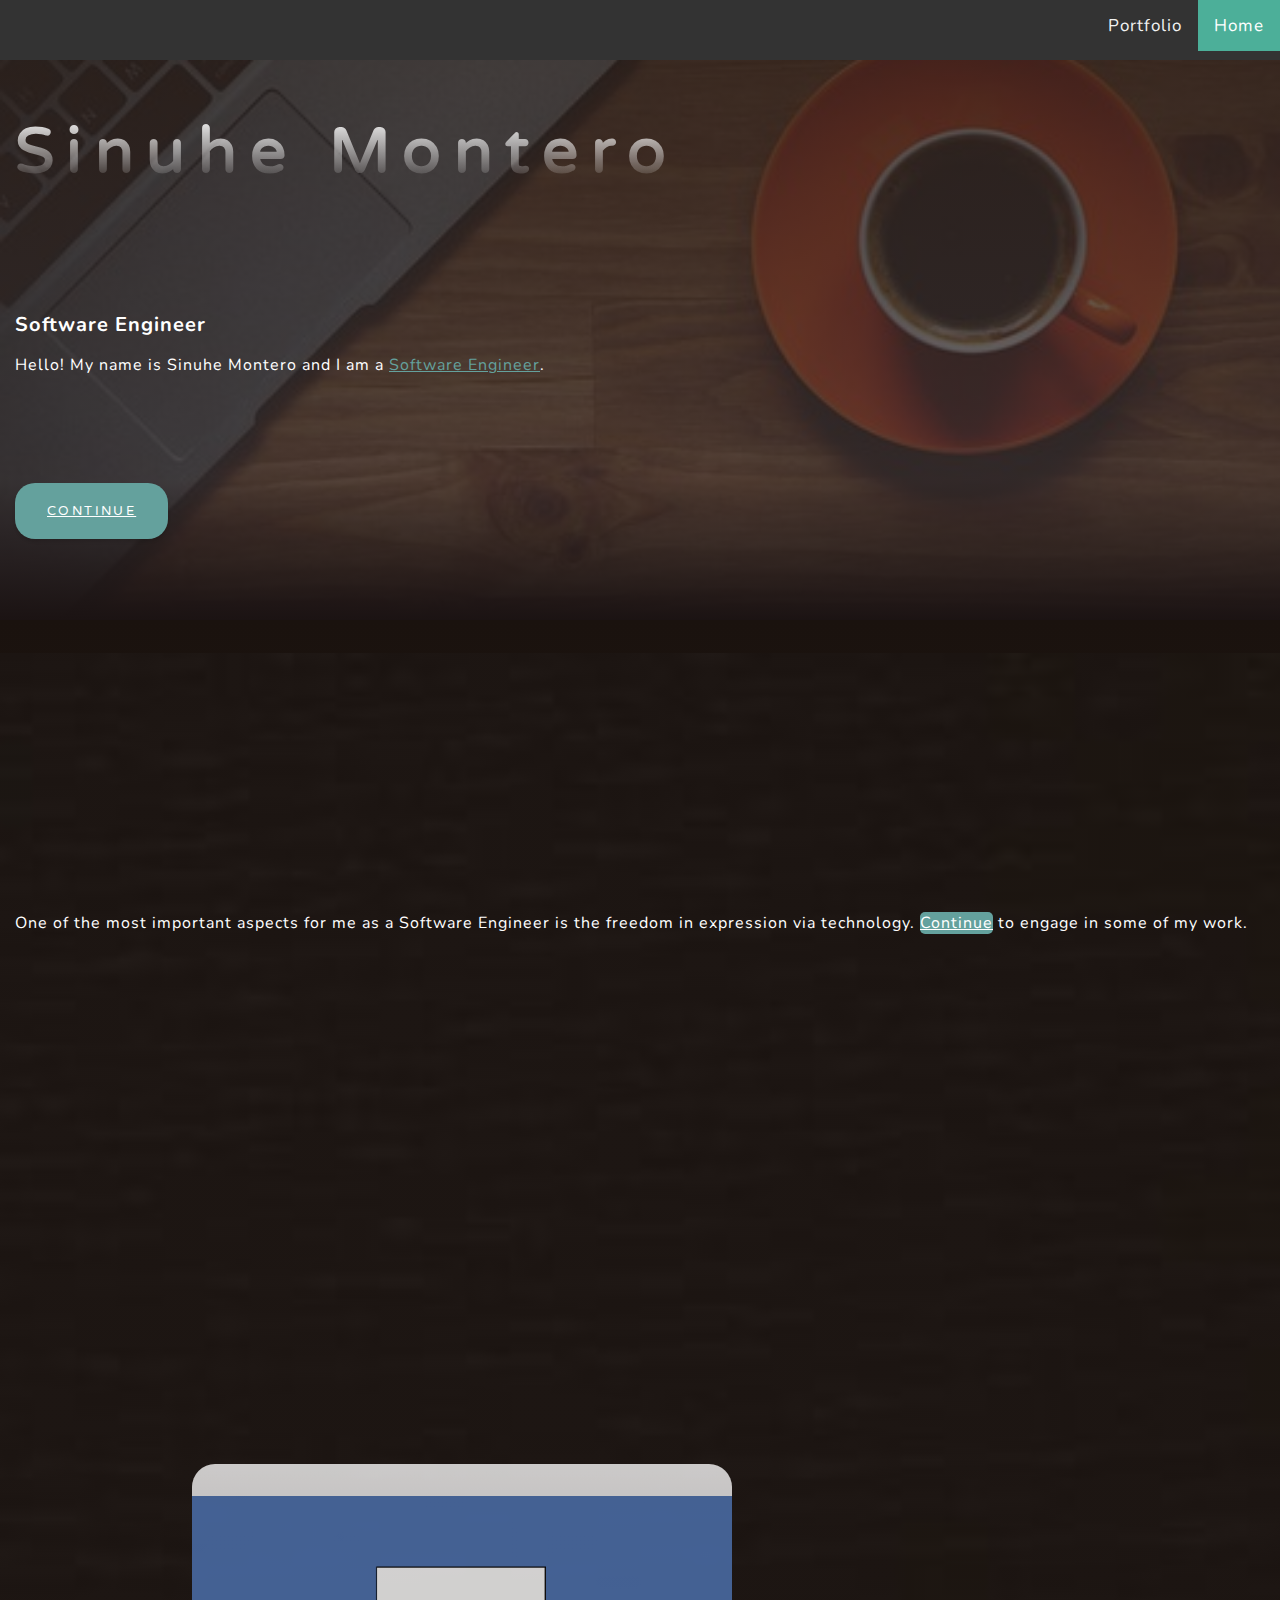
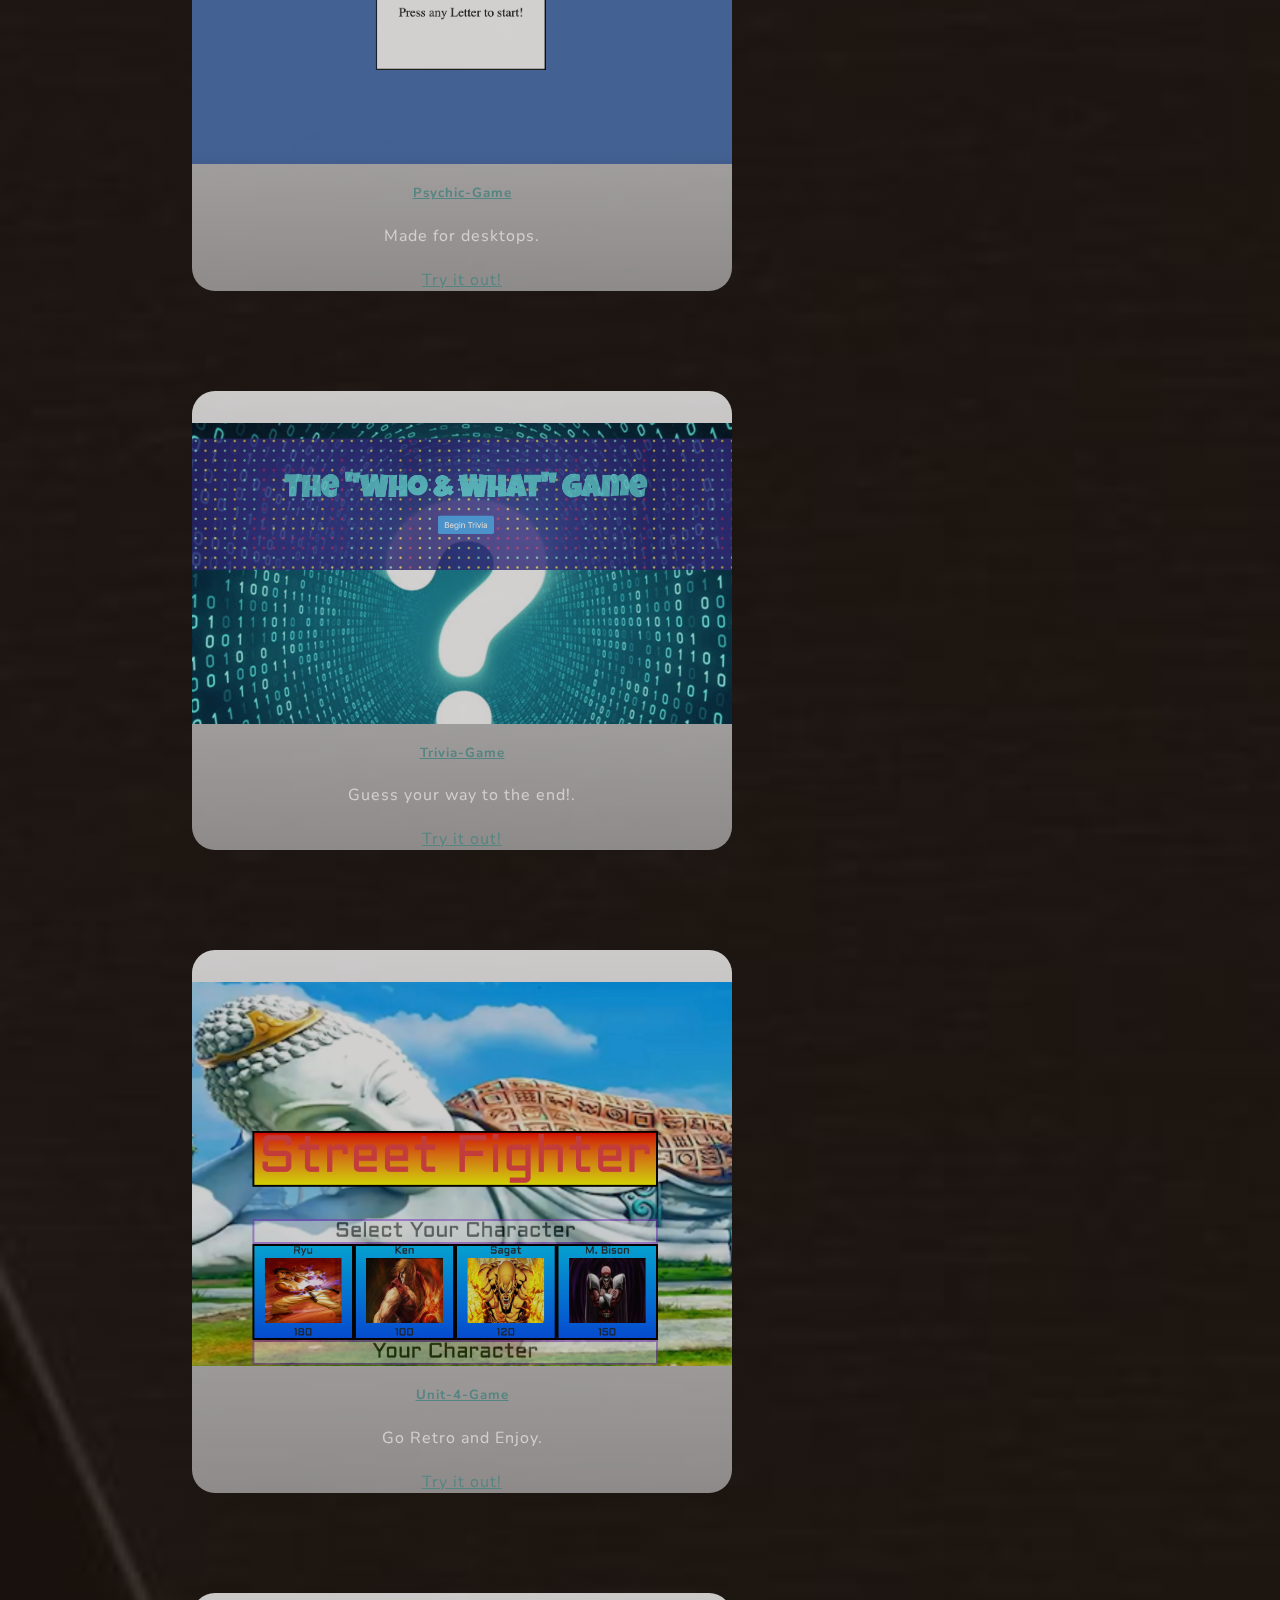
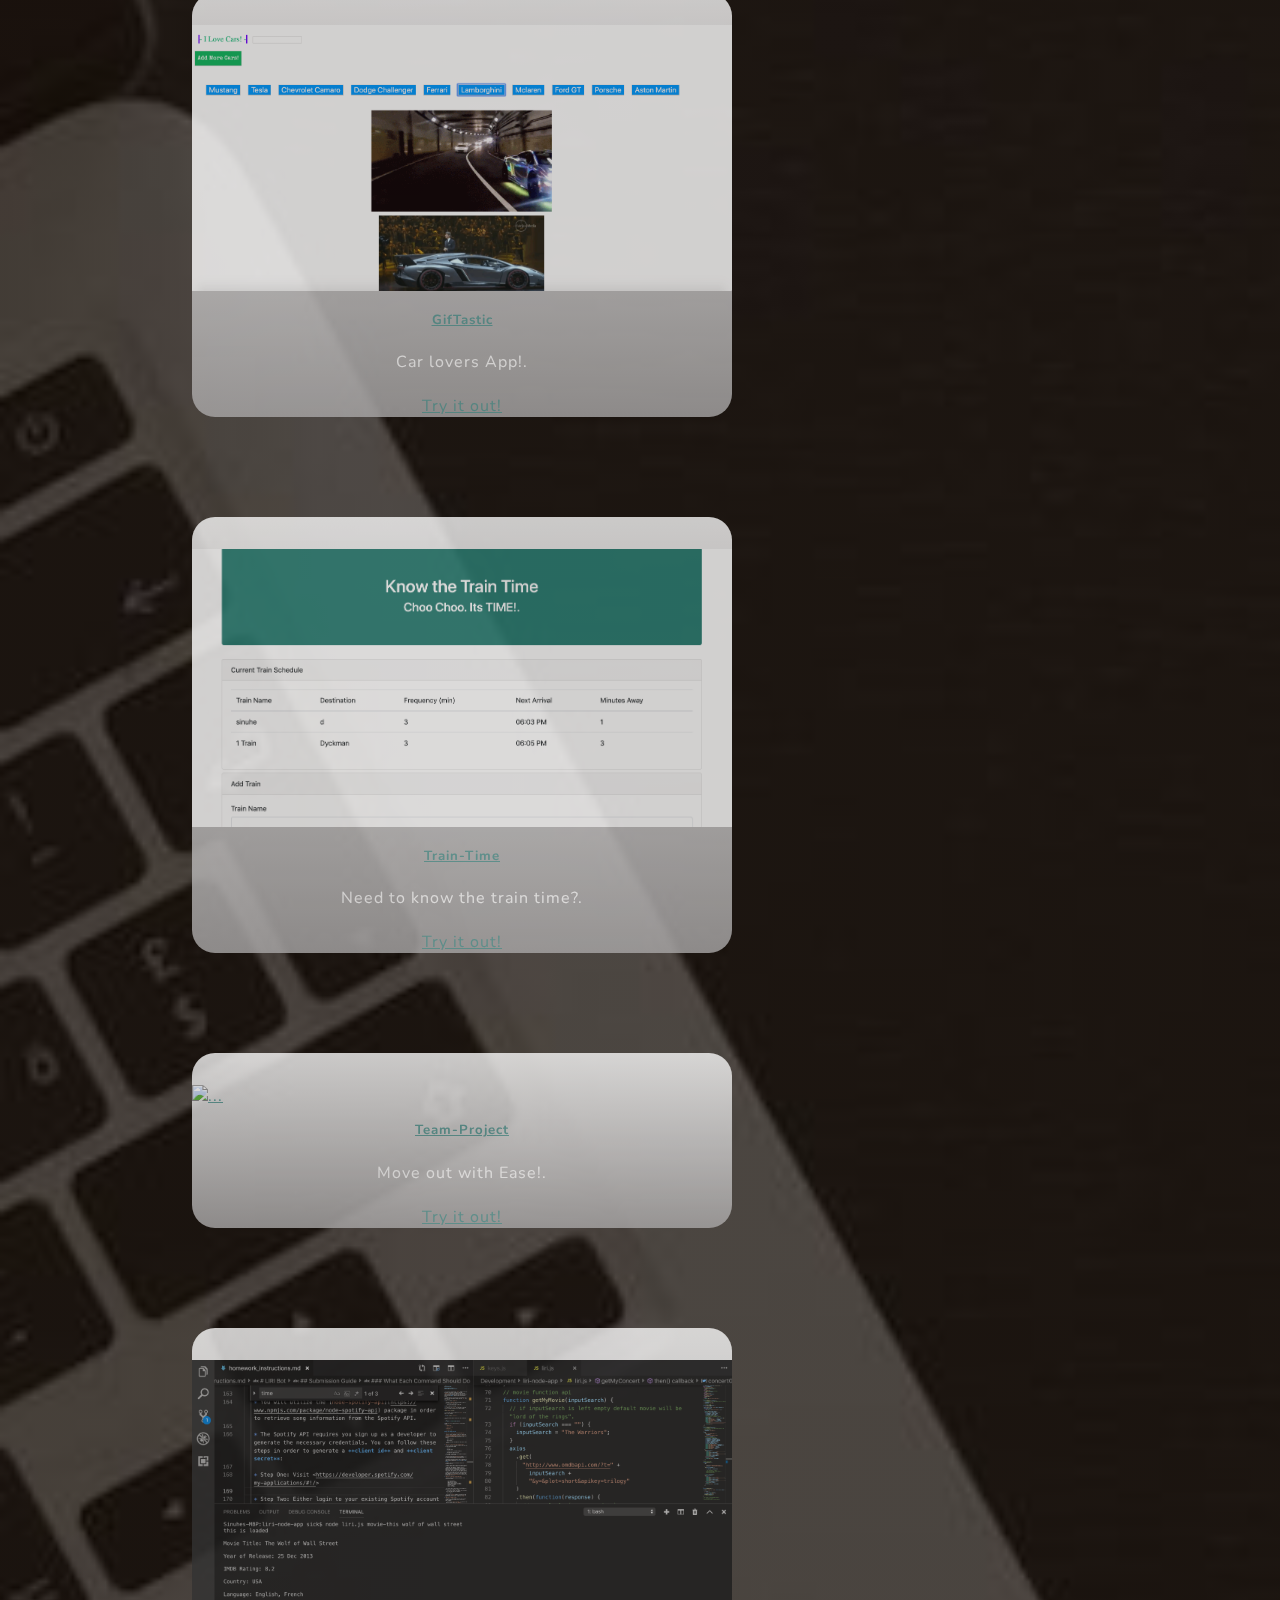
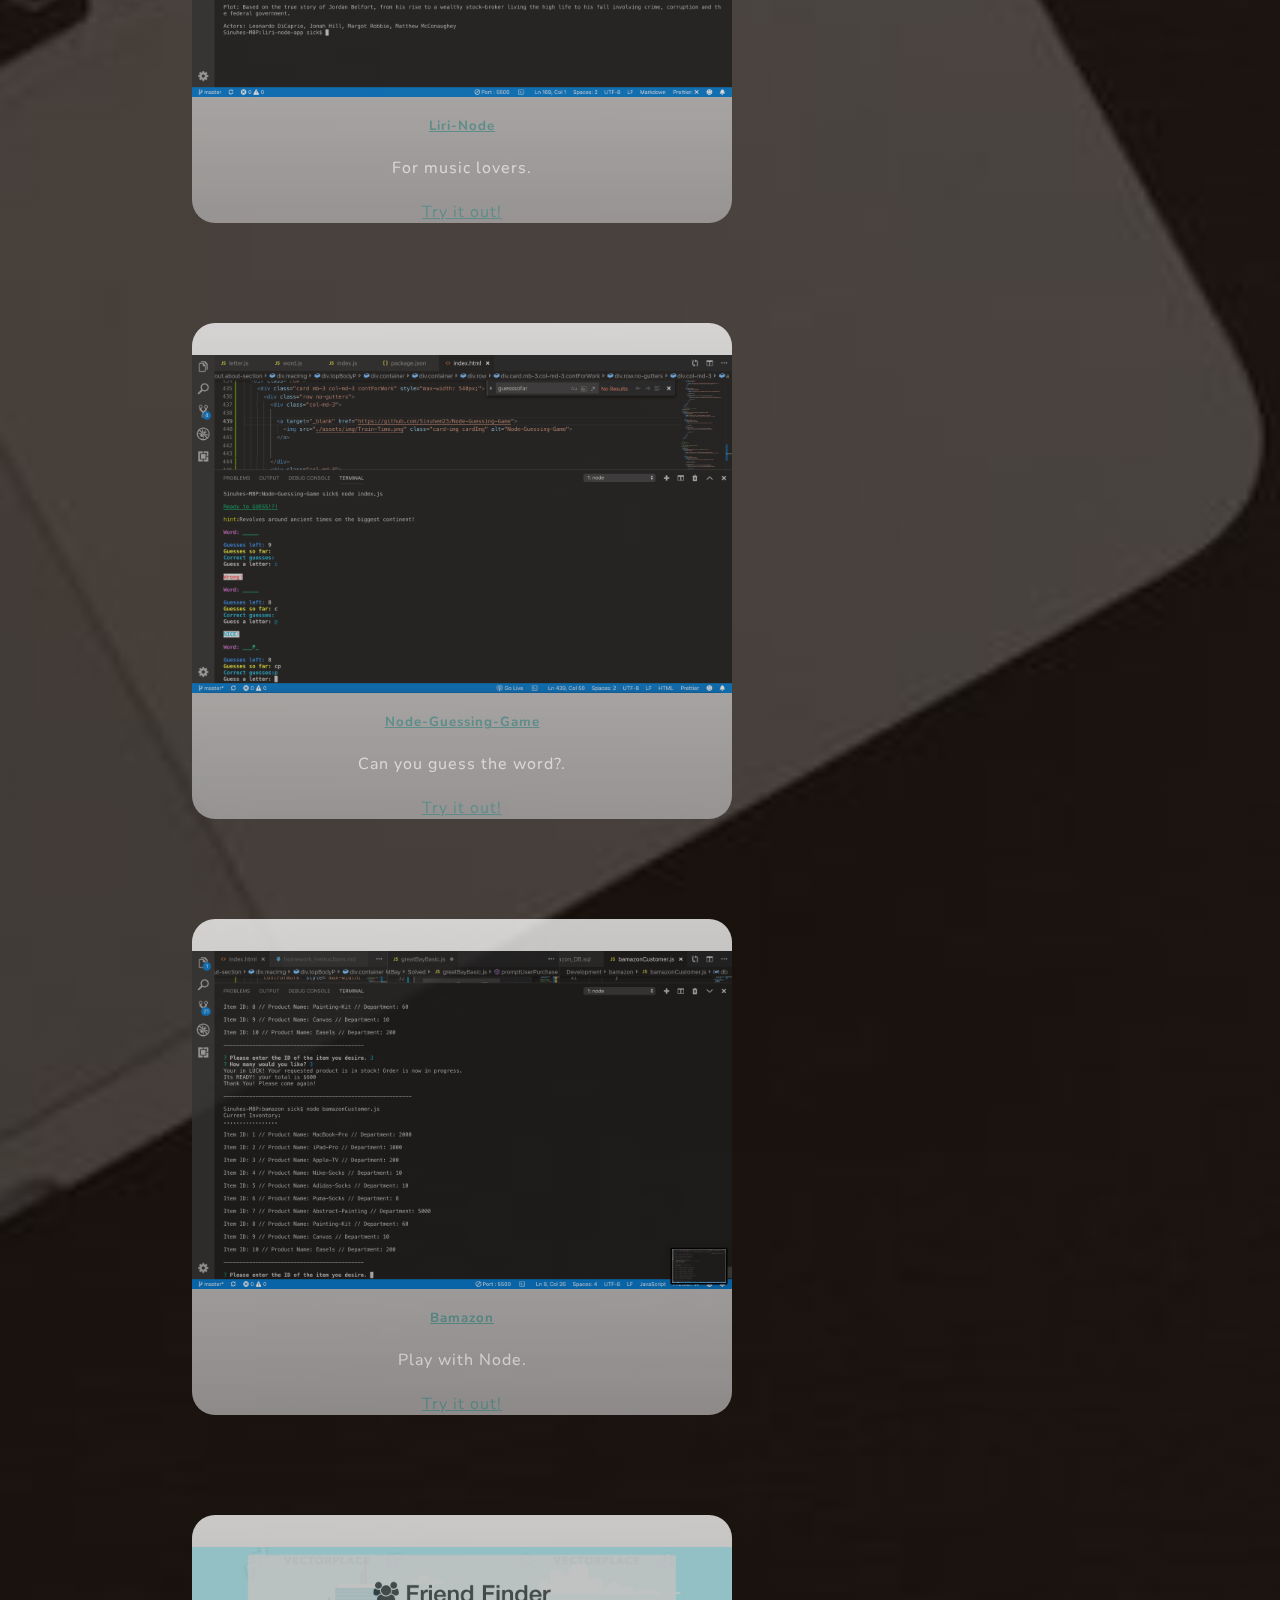
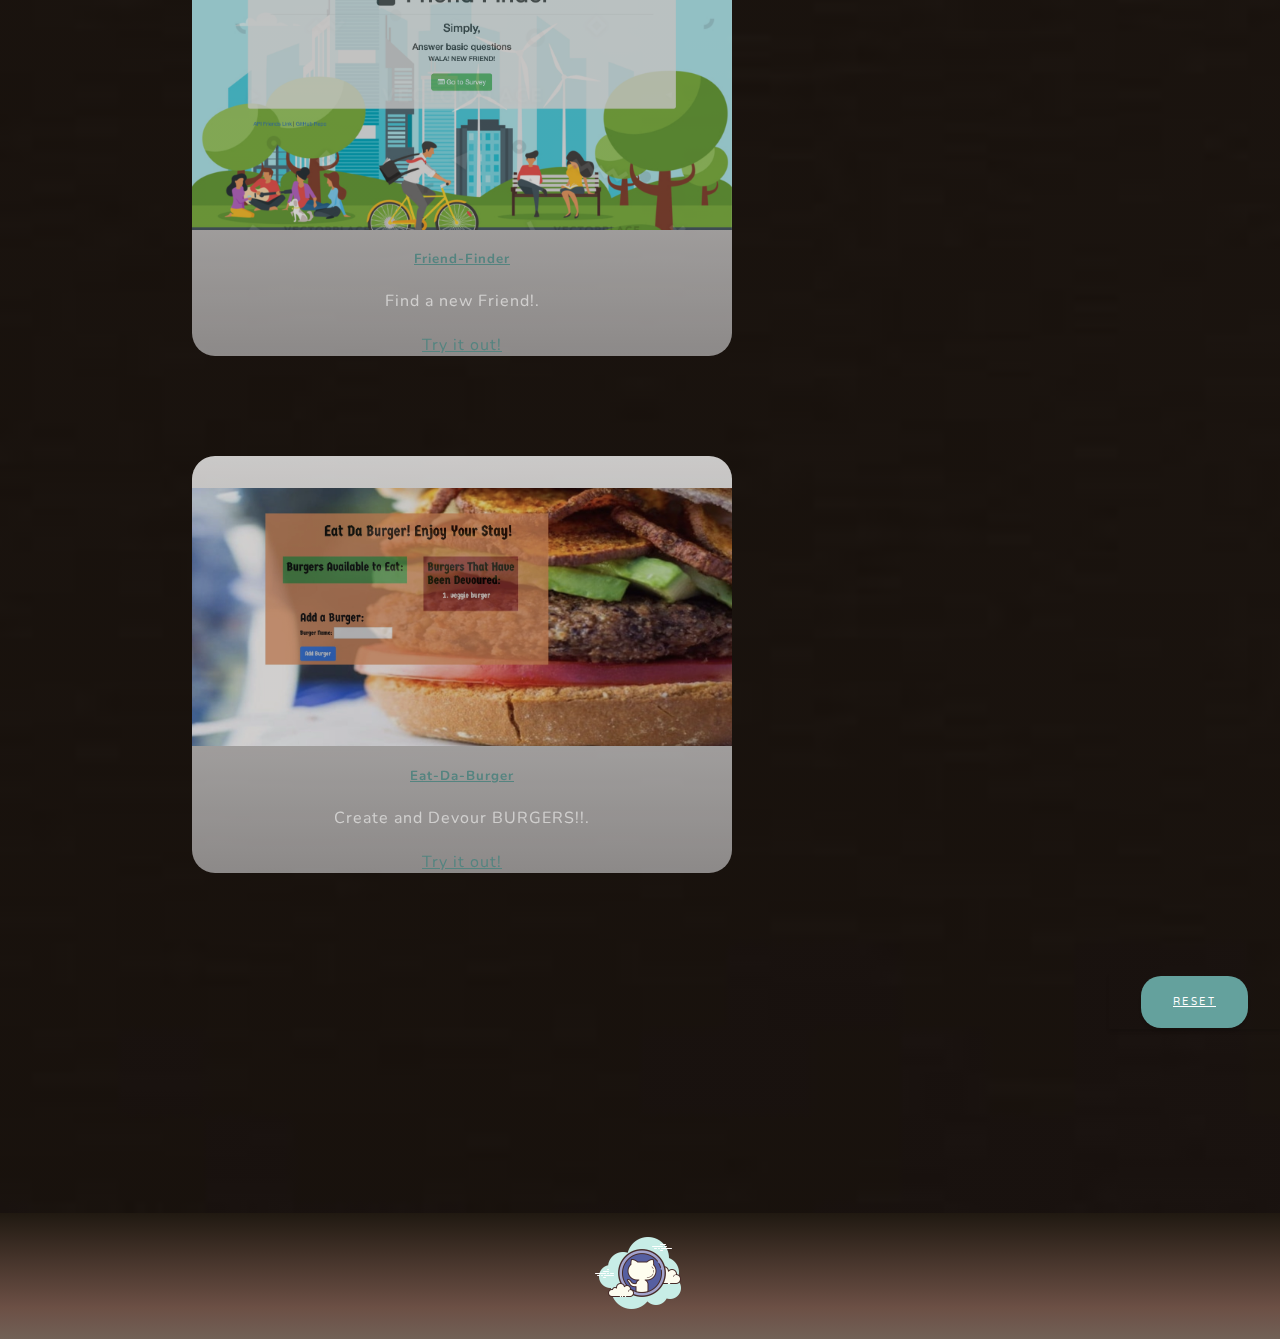
==== commit fd29d3a7: "added eat da burger" ====
--- a/index.html
+++ b/index.html
@@ -584,6 +584,56 @@
     </div>
     <!-- container end -->
 
+    <!-- Main container for Eat-Da-Burger -->
+    <div class="container">
+
+        <!-- Row 11 -->
+        <div class="row">
+          <div class="card mb-3 col-md-3 contForWork" style="max-width: 540px;">
+            <div class="row no-gutters">
+              <div class="col-md-3">
+
+                <a target="_blank" href="https://shielded-citadel-26831.herokuapp.com/">
+                  <img class='imgSize' src="./assets/img/Eat-Da-Burger.jpg" class="card-img cardImg" alt="Eat Da Burger">
+                </a>
+
+
+              </div>
+              <div class="col-md-3">
+                <div class="card-body cardTexts">
+                  <h5 class="card-title text-white">
+
+                    <a target="_blank" href="https://shielded-citadel-26831.herokuapp.com/">
+
+
+                      Eat-Da-Burger</h5>
+                  </a>
+
+                  <div class="col-lg-3">
+                    <p class="card-text text-white">Create and Devour BURGERS!!.
+                        <br>
+
+                      <a target="_blank" href="https://shielded-citadel-26831.herokuapp.com/">
+                        <br>
+
+                        Try it out!</h5>
+                      </a>
+                      
+                    </p>
+                  </div>
+
+                </div>
+              </div>
+            </div>
+          </div>
+        </div>
+        <!-- row 11 end -->
+      </div>
+      <!-- container end -->
+
+
+  <!-- ////////////////////////////////////////////////////////////////////////// -->
+
     <!-- Reset GO up button -->
       <div class="upButton">
         <a href="#home" class="btn btn-primary">Reset</a>
--- a/assets/css/style.css
+++ b/assets/css/style.css
@@ -183,7 +183,7 @@
     #aaa8a8 100%);
     margin-left: 15%;
     margin-right: 15%;
-    margin-bottom: 200px;
+    margin-bottom: 100px;
     border-radius: 23px;
     
 }
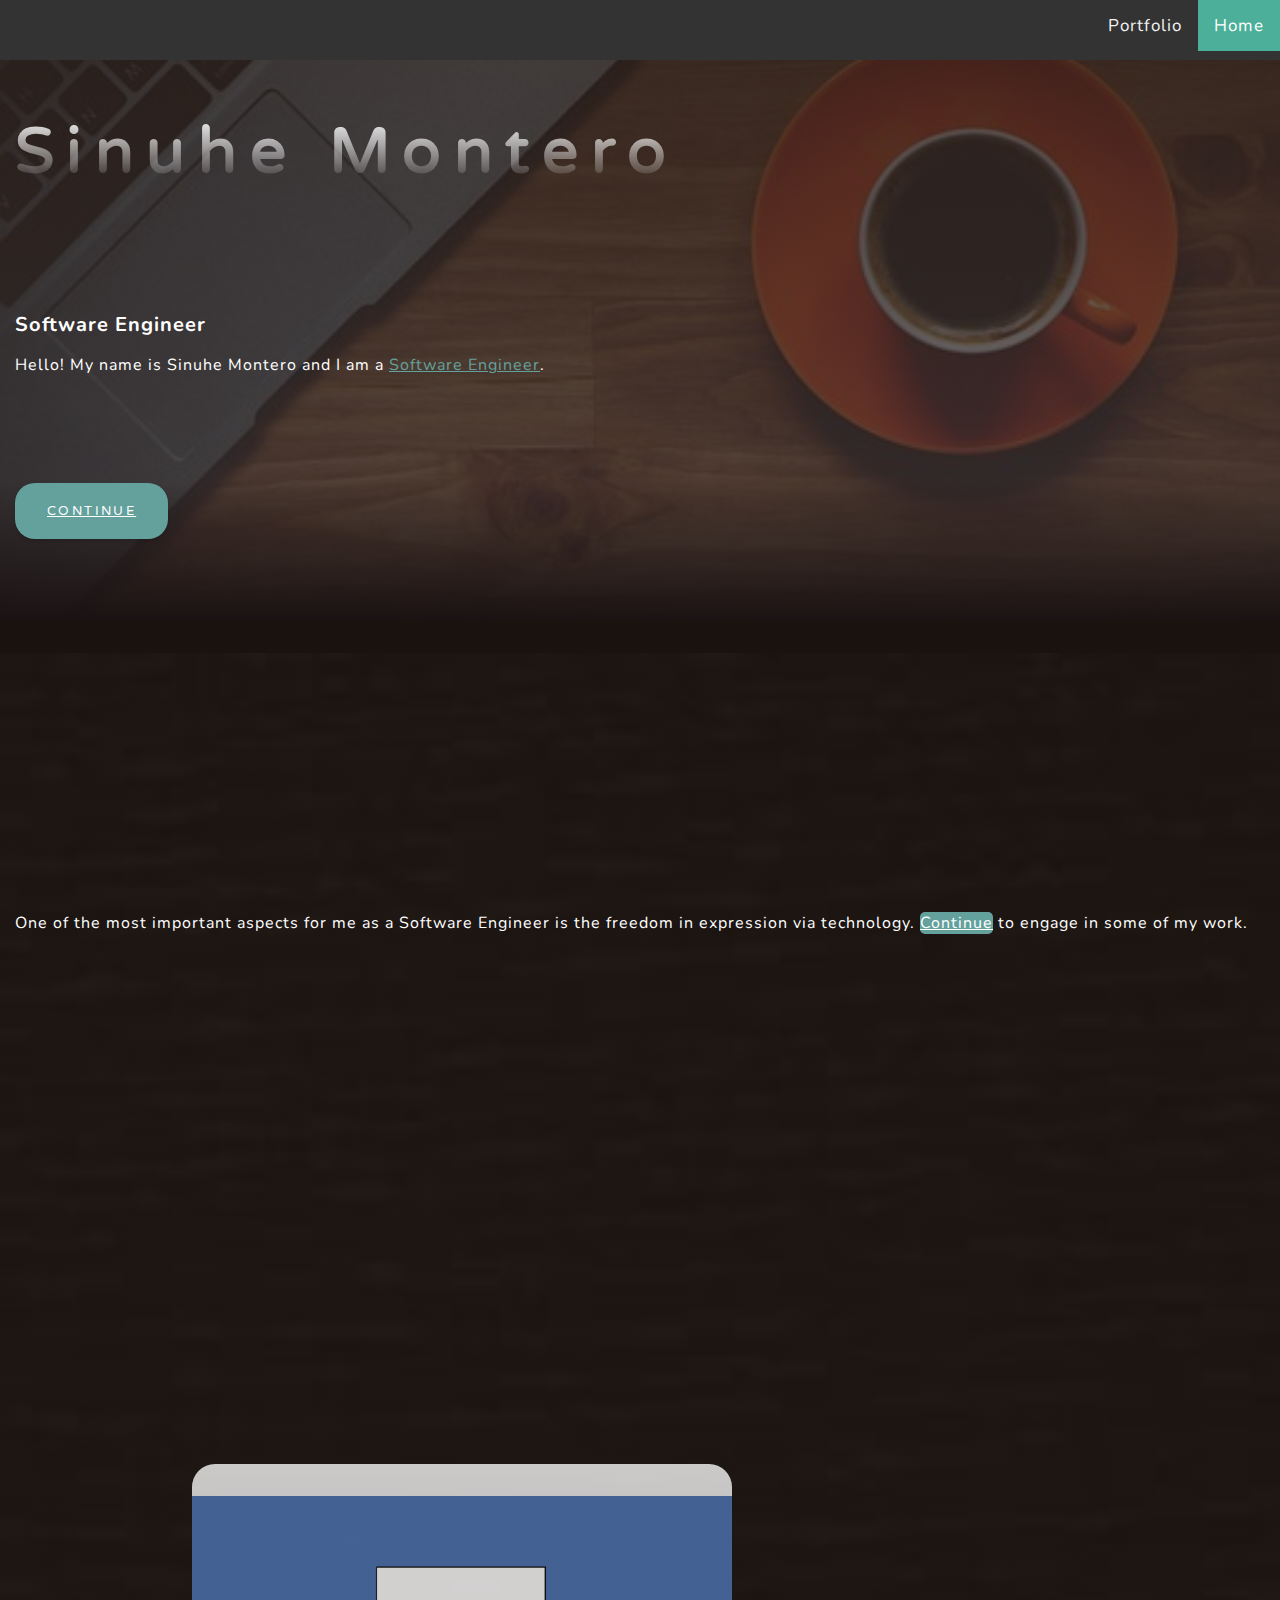
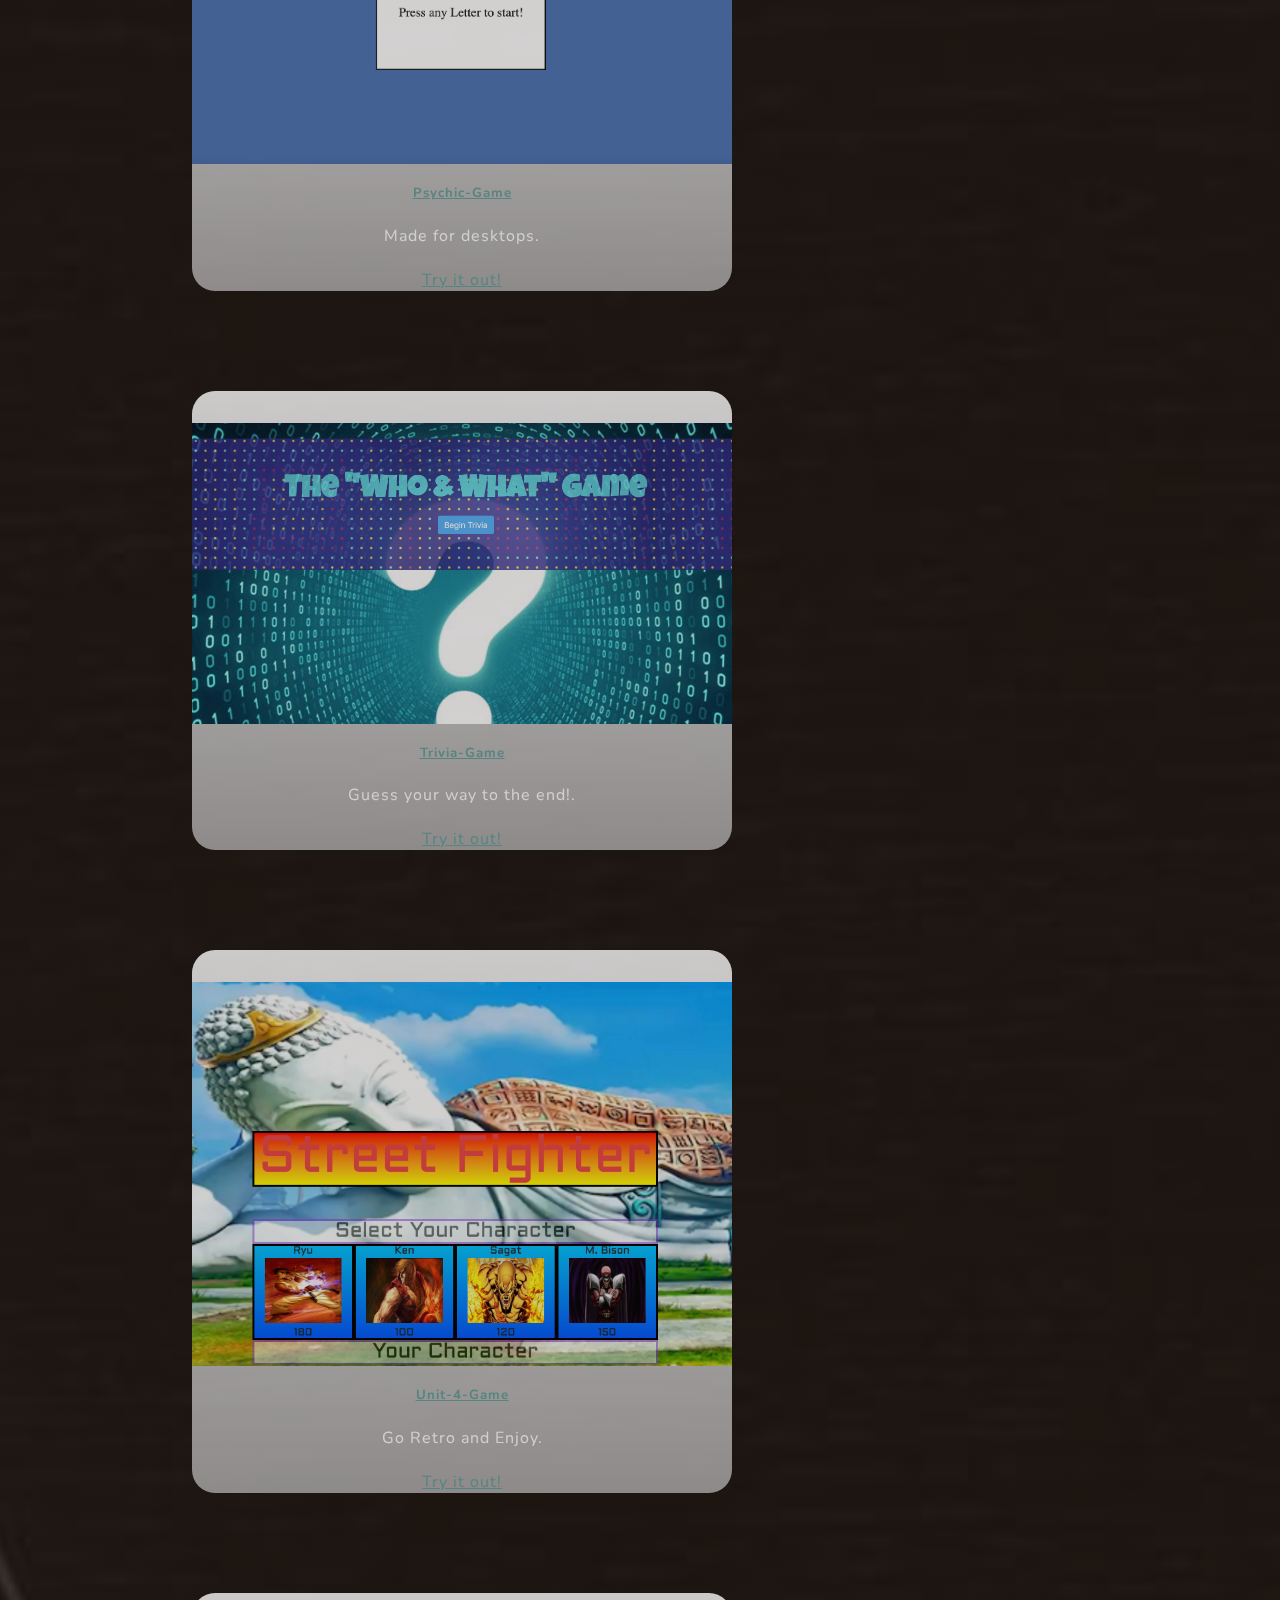
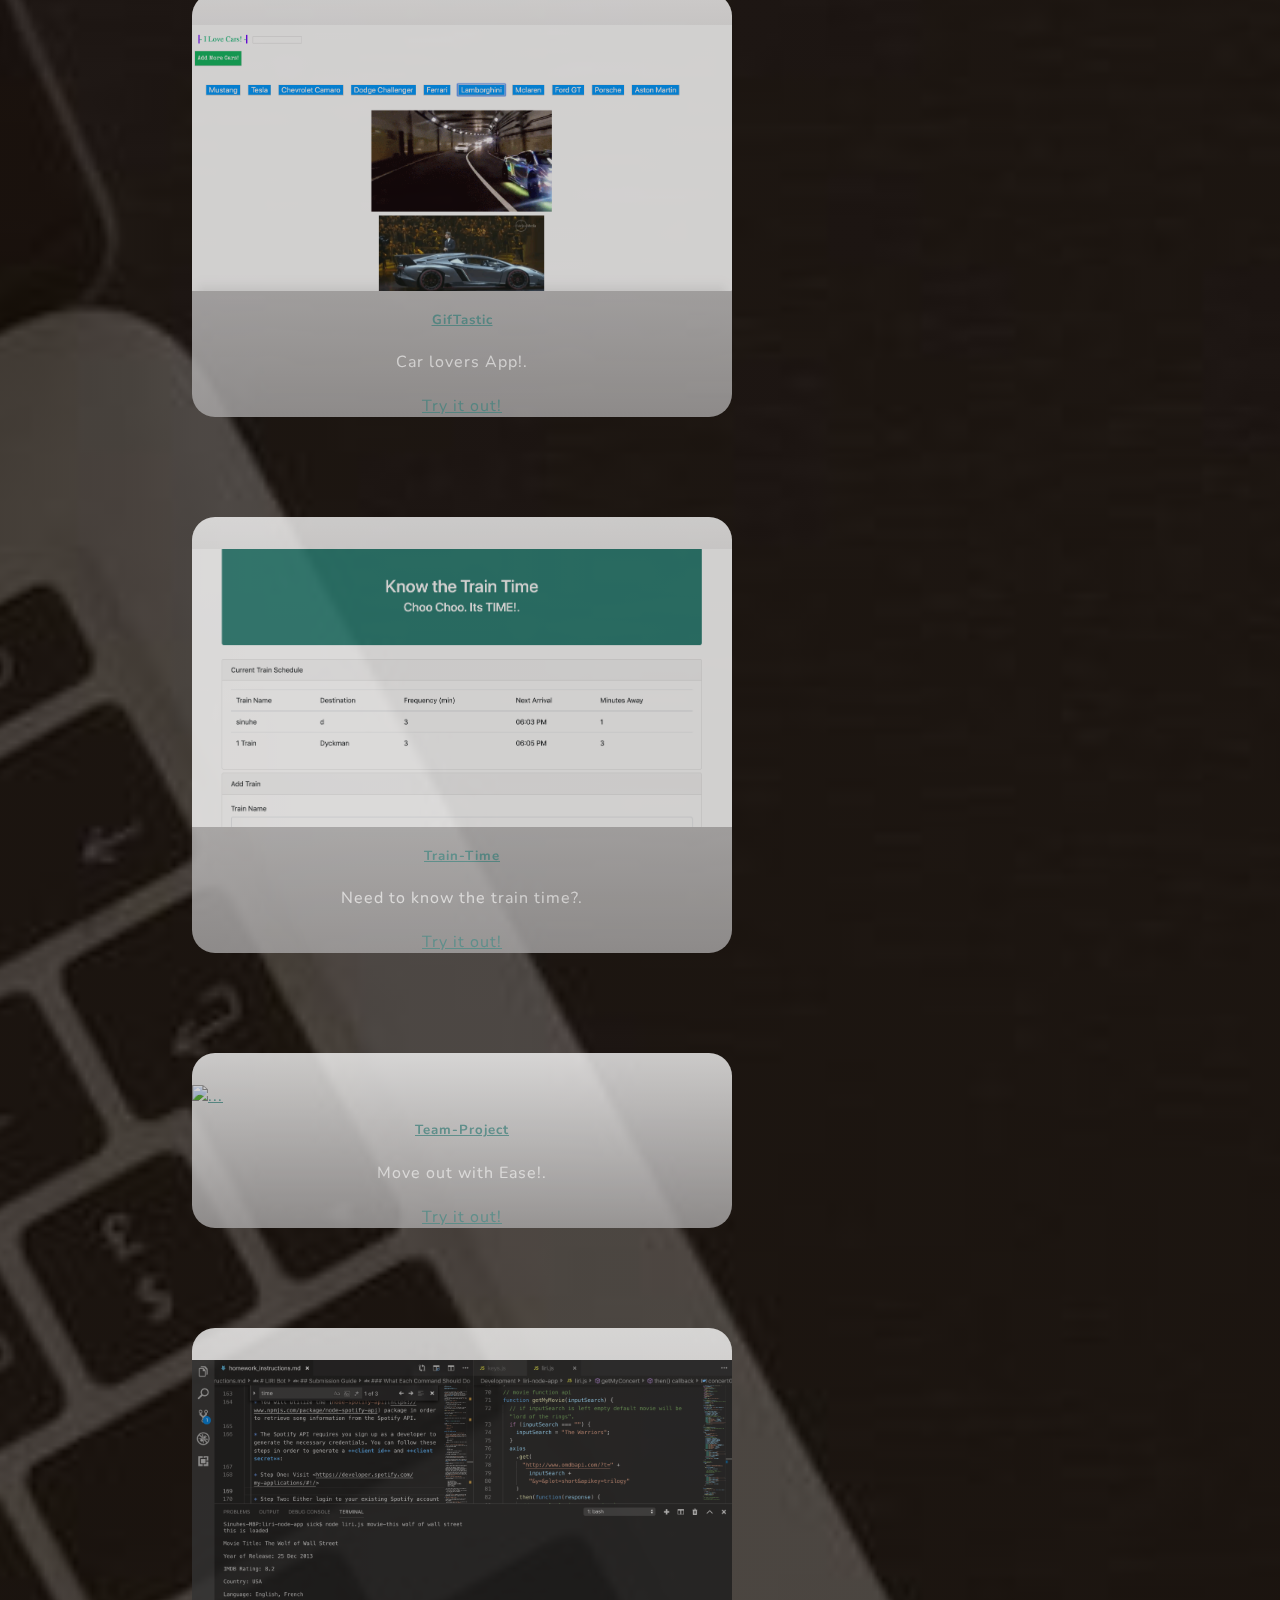
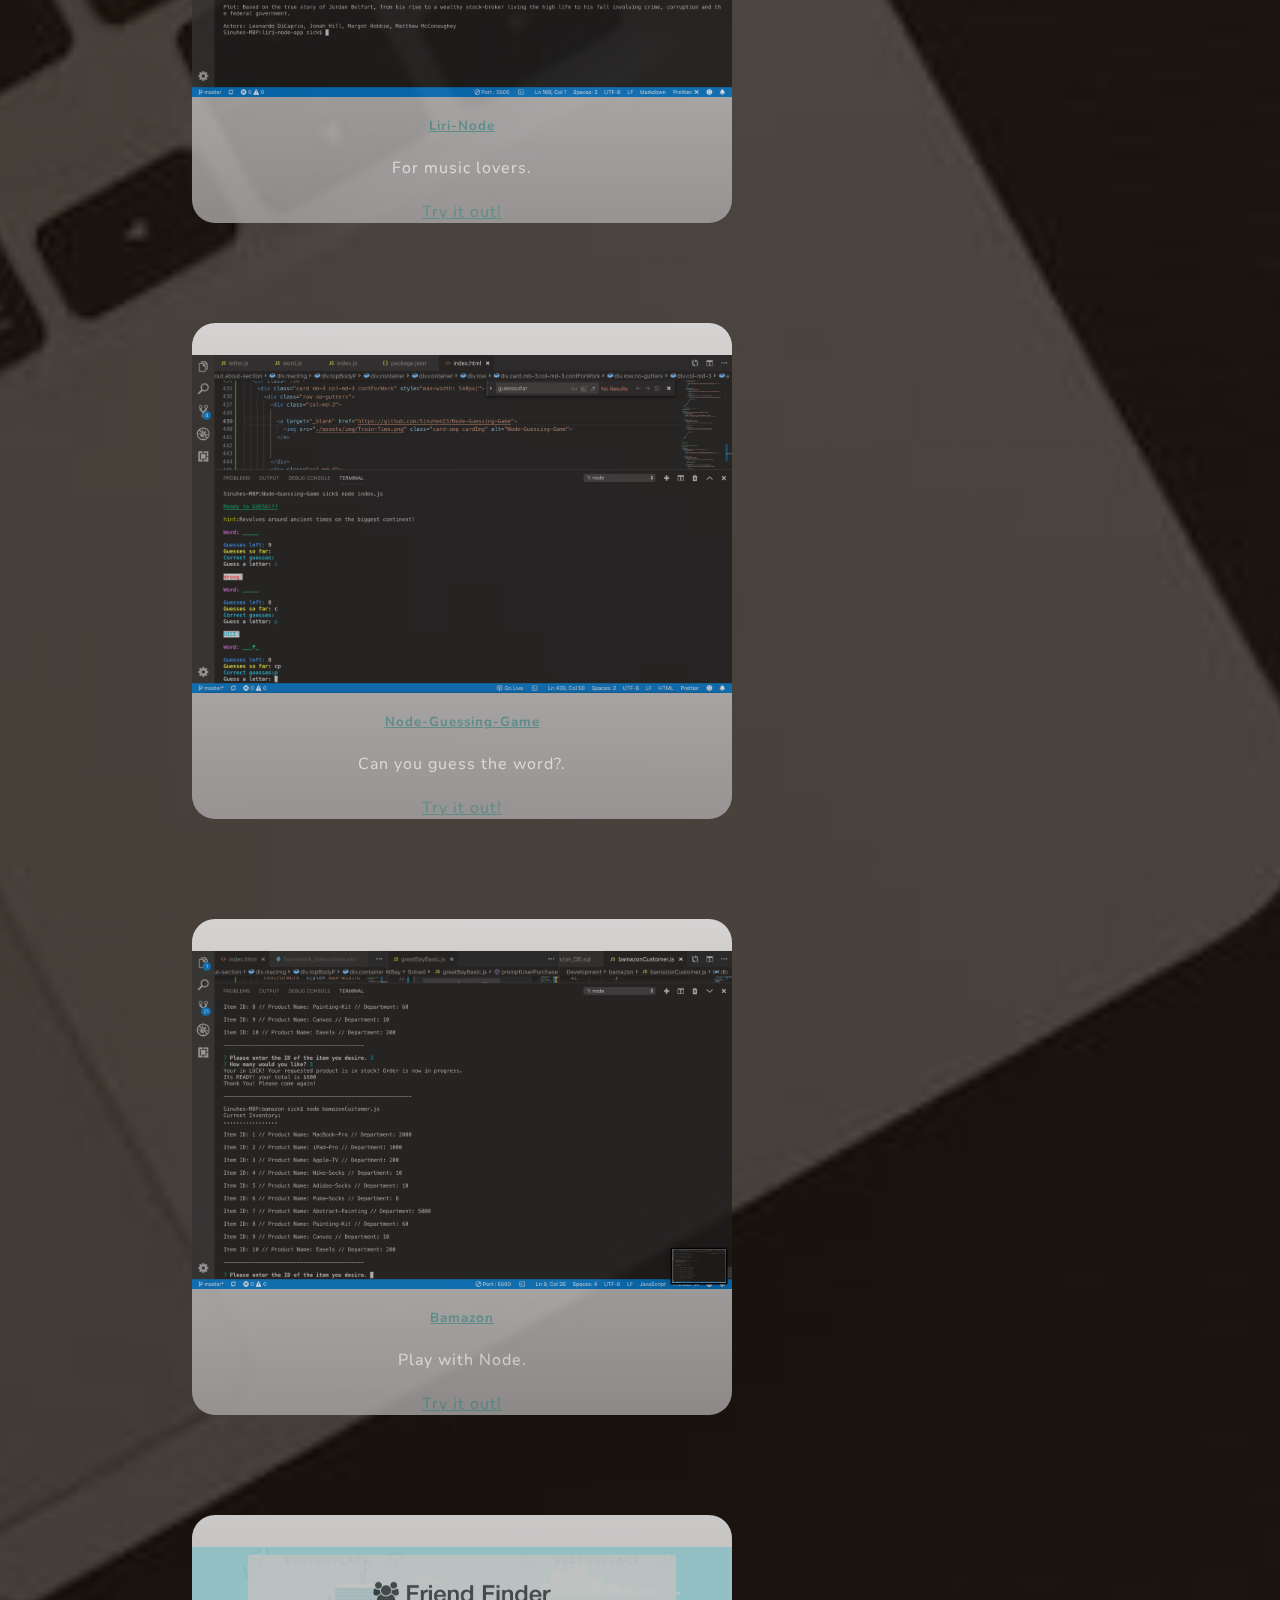
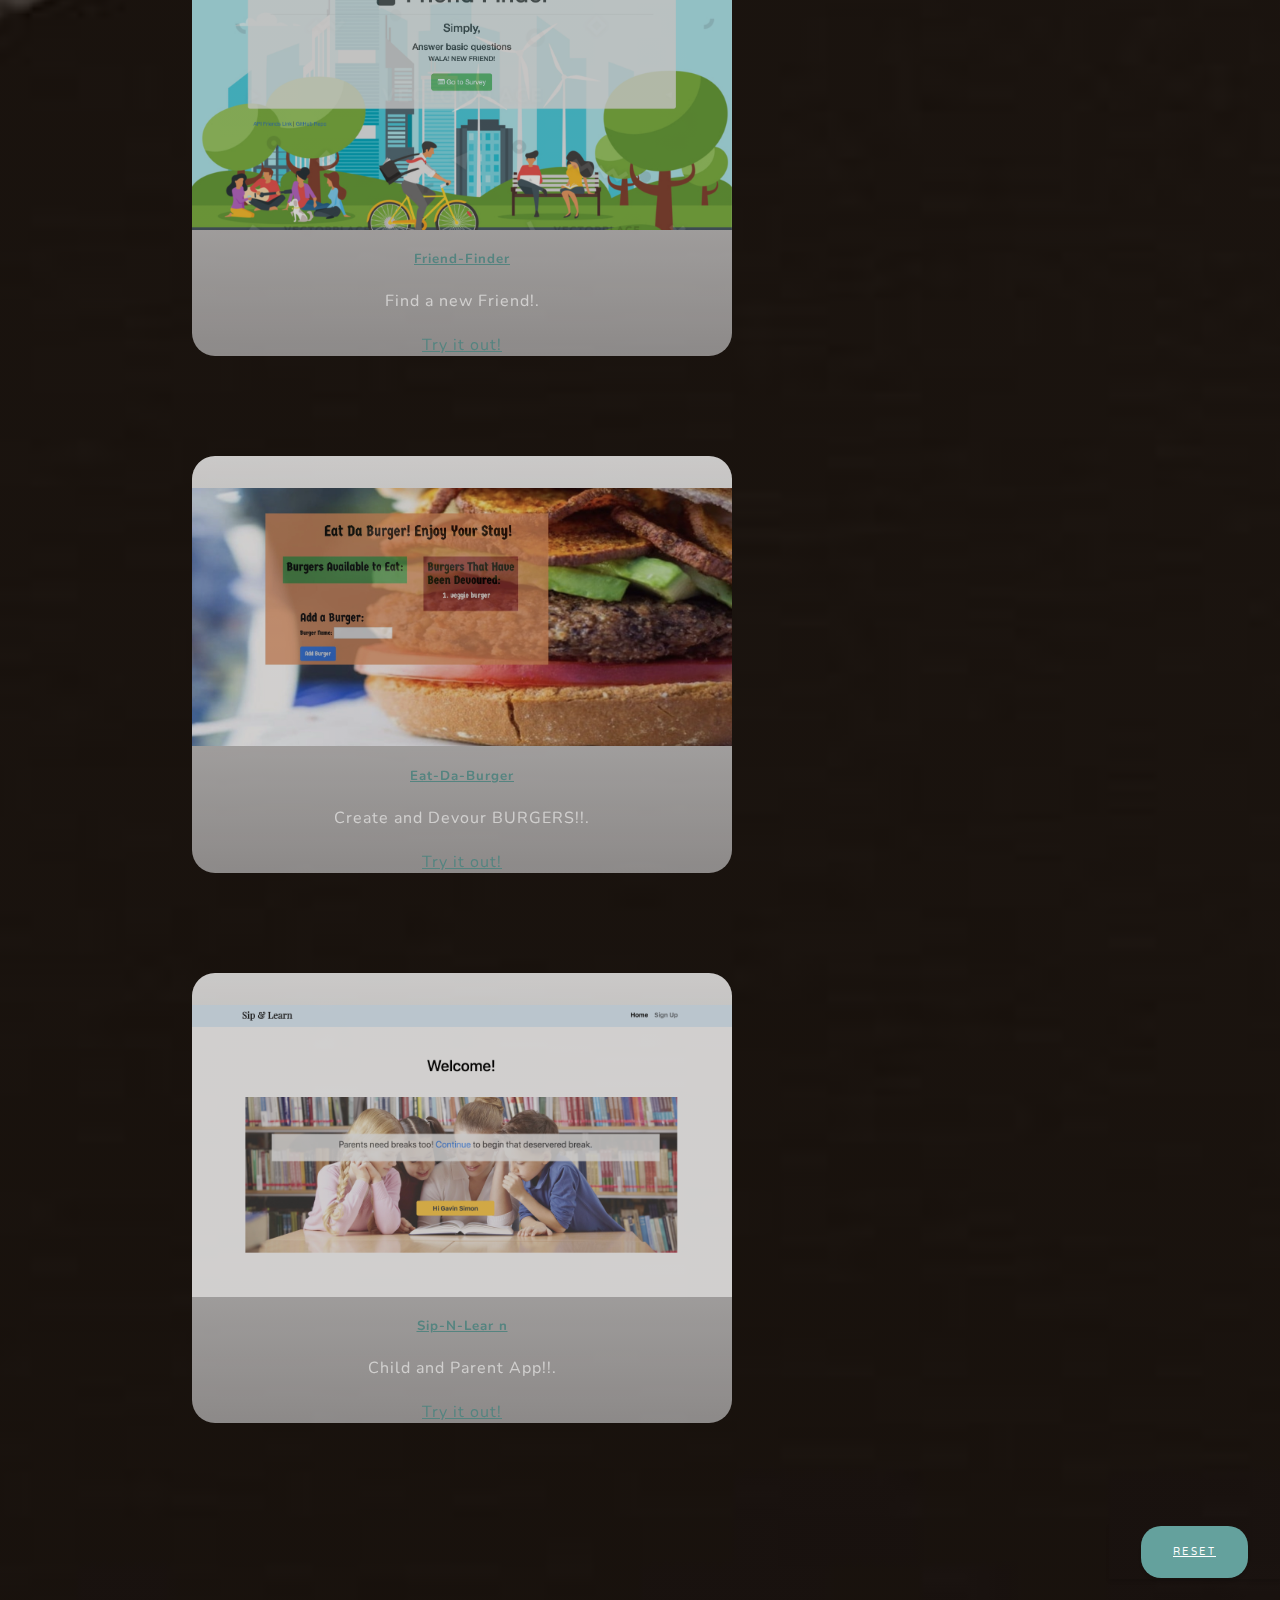
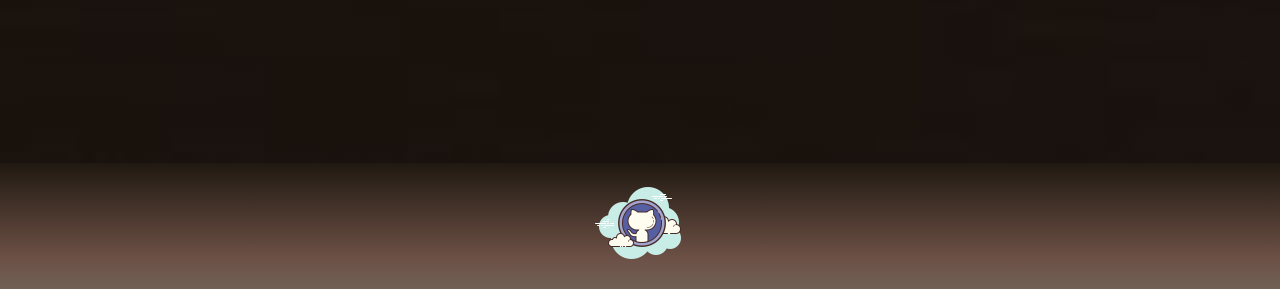
==== commit efde5380: "added project 2" ====
--- a/index.html
+++ b/index.html
@@ -632,6 +632,55 @@
       <!-- container end -->
 
 
+        <!-- Main container for Sip-N-Learn -->
+    <div class="container">
+
+      <!-- Row 12 -->
+      <div class="row">
+        <div class="card mb-3 col-md-3 contForWork" style="max-width: 540px;">
+          <div class="row no-gutters">
+            <div class="col-md-3">
+
+              <a target="_blank" href="https://obscure-ravine-26191.herokuapp.com/">
+                <img class='imgSize' src="./assets/img/Sip-N-Learn.png" class="card-img cardImg" alt="Sip-N-Learn">
+              </a>
+
+
+            </div>
+            <div class="col-md-3">
+              <div class="card-body cardTexts">
+                <h5 class="card-title text-white">
+
+                  <a target="_blank" href="https://obscure-ravine-26191.herokuapp.com/">
+
+
+                    Sip-N-Lear n</h5>
+                </a>
+
+                <div class="col-lg-3">
+                  <p class="card-text text-white">Child and Parent App!!.
+                      <br>
+
+                    <a target="_blank" href="https://obscure-ravine-26191.herokuapp.com/">
+                      <br>
+
+                      Try it out!</h5>
+                    </a>
+                    
+                  </p>
+                </div>
+
+              </div>
+            </div>
+          </div>
+        </div>
+      </div>
+      <!-- row 12 end -->
+    </div>
+    <!-- container end -->
+
+
+
   <!-- ////////////////////////////////////////////////////////////////////////// -->
 
     <!-- Reset GO up button -->
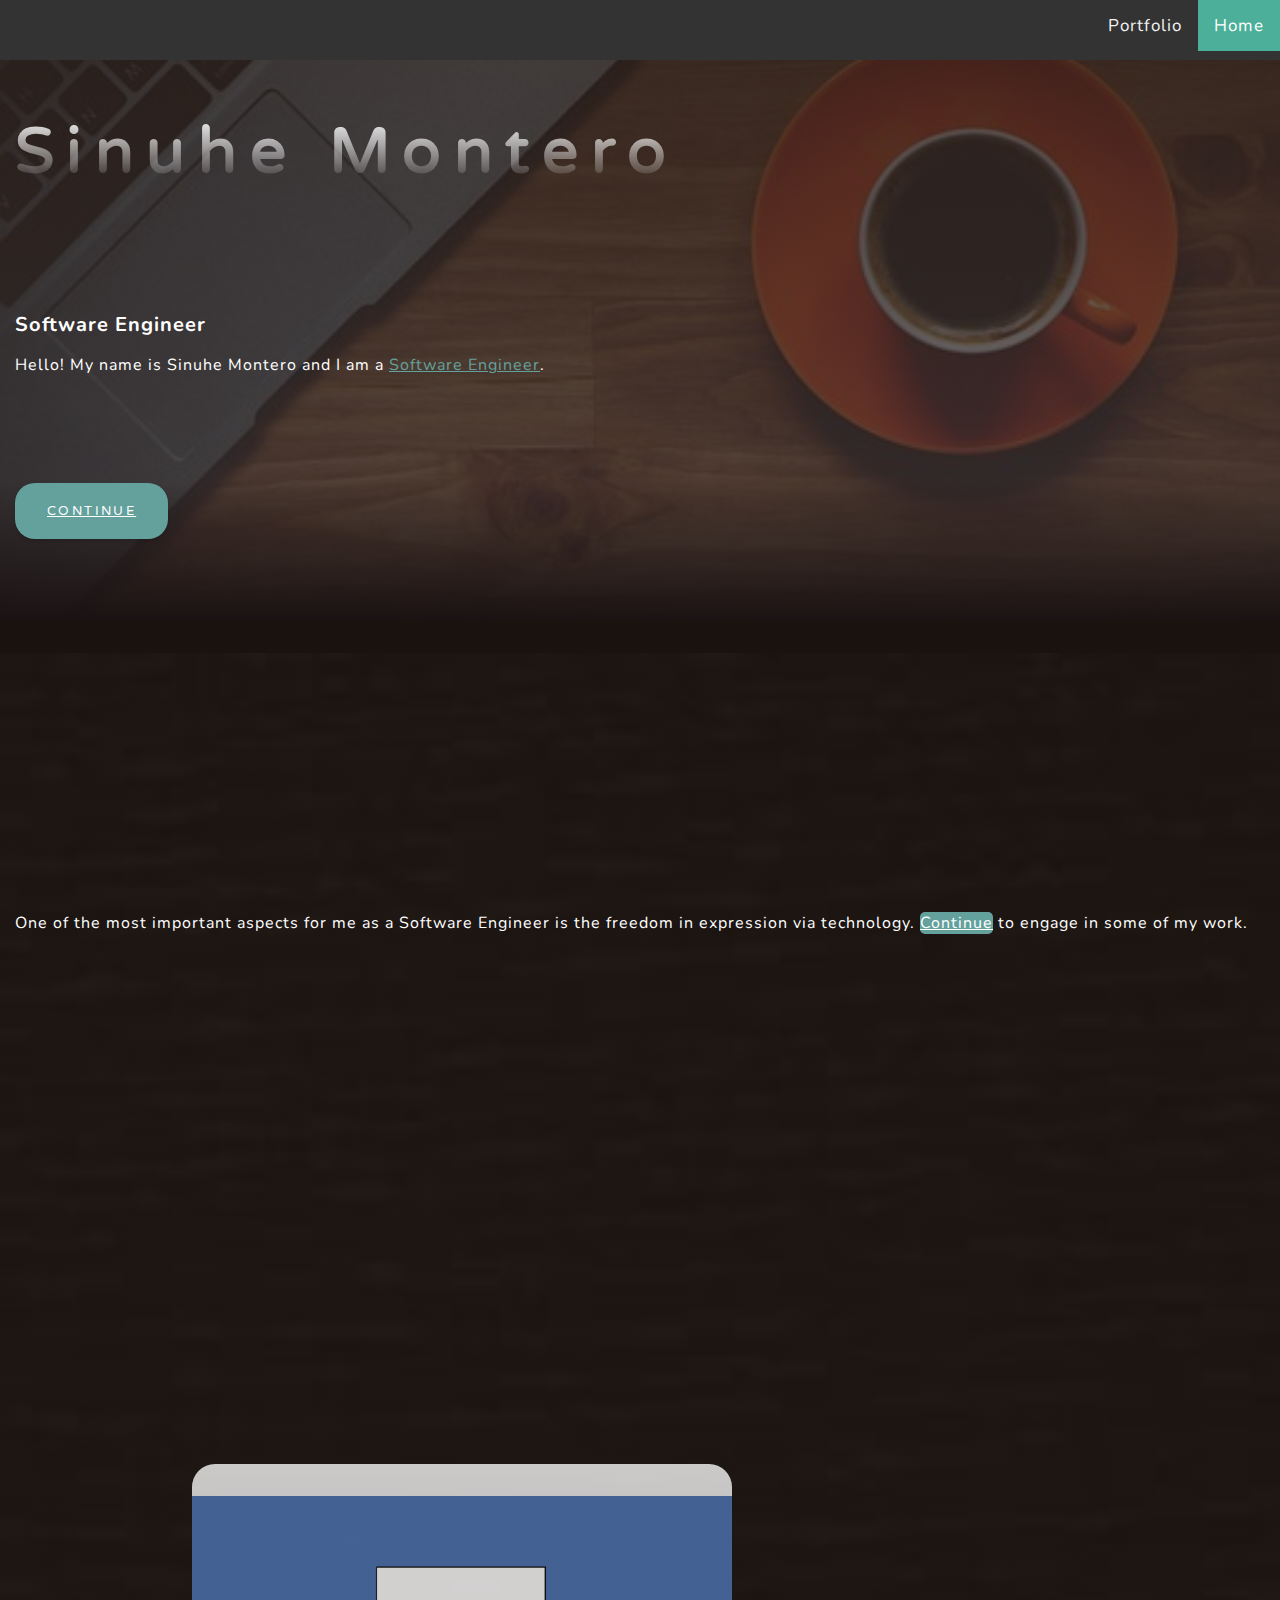
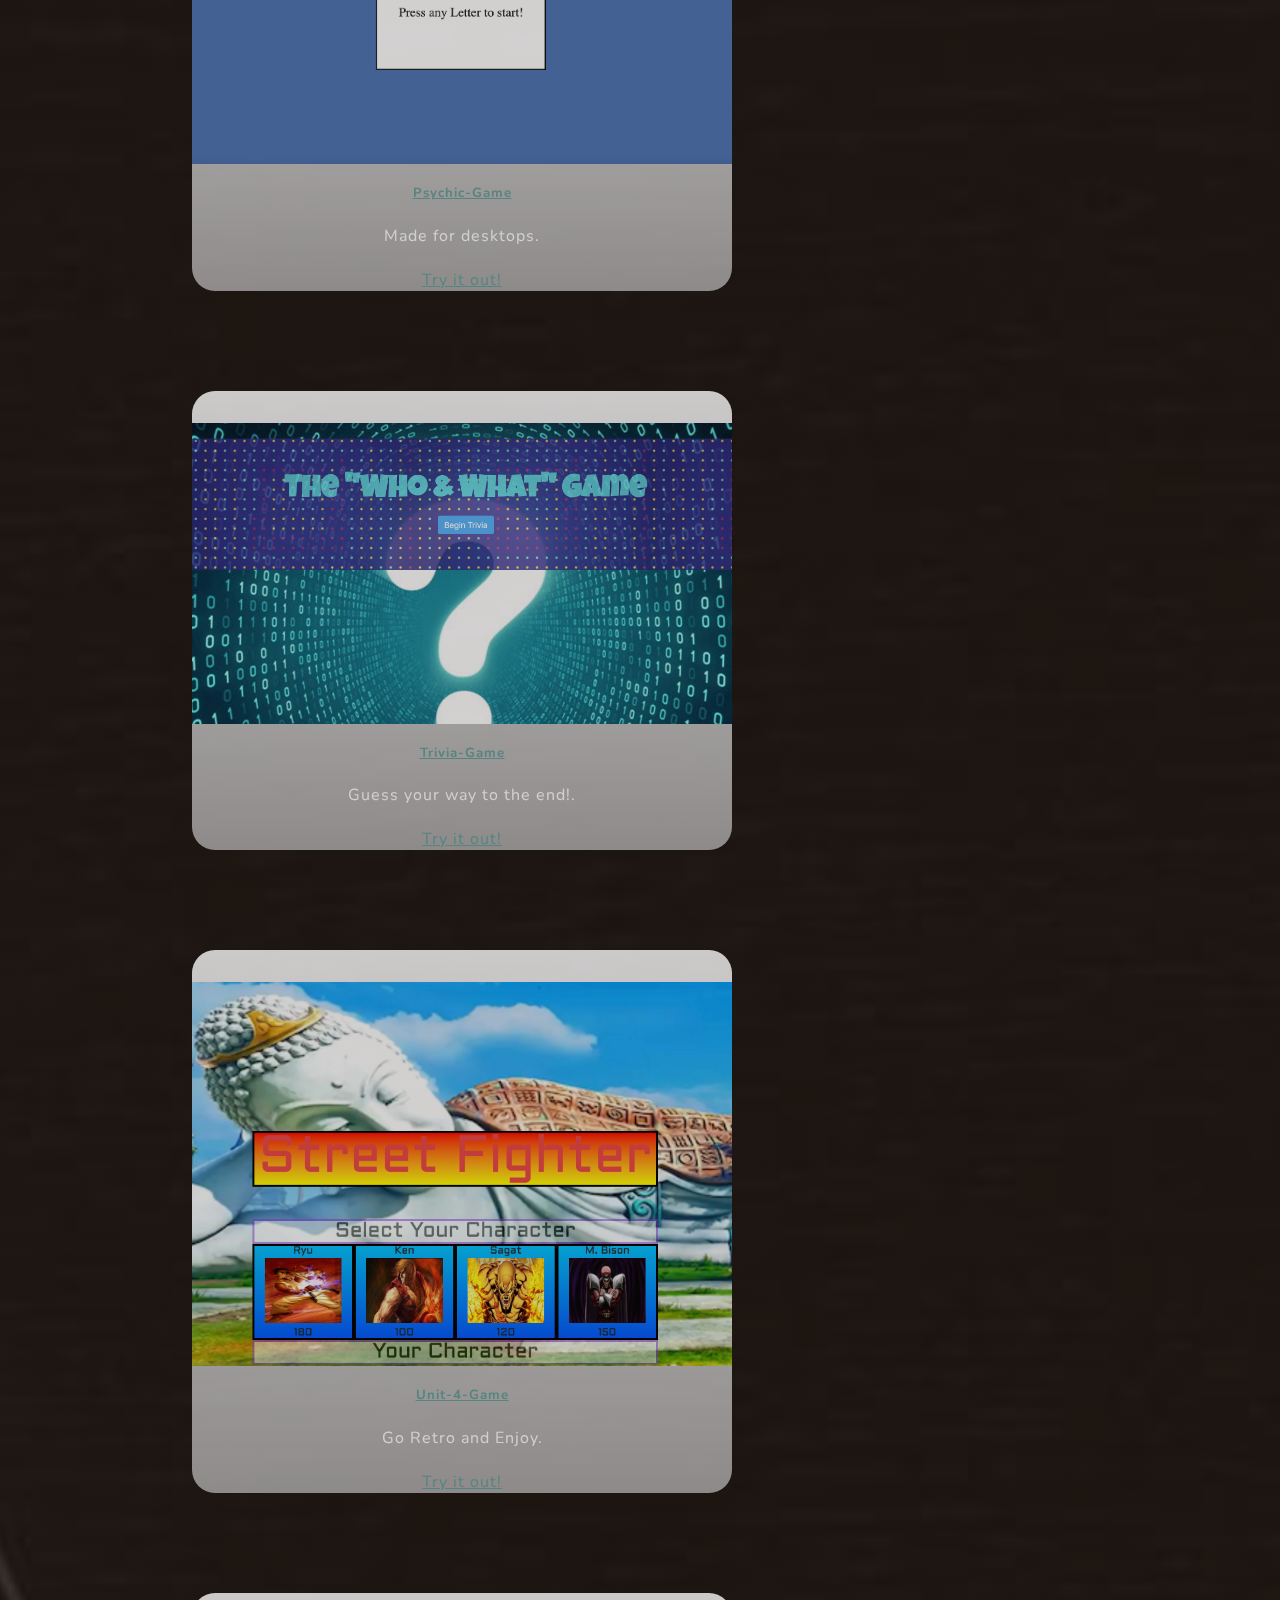
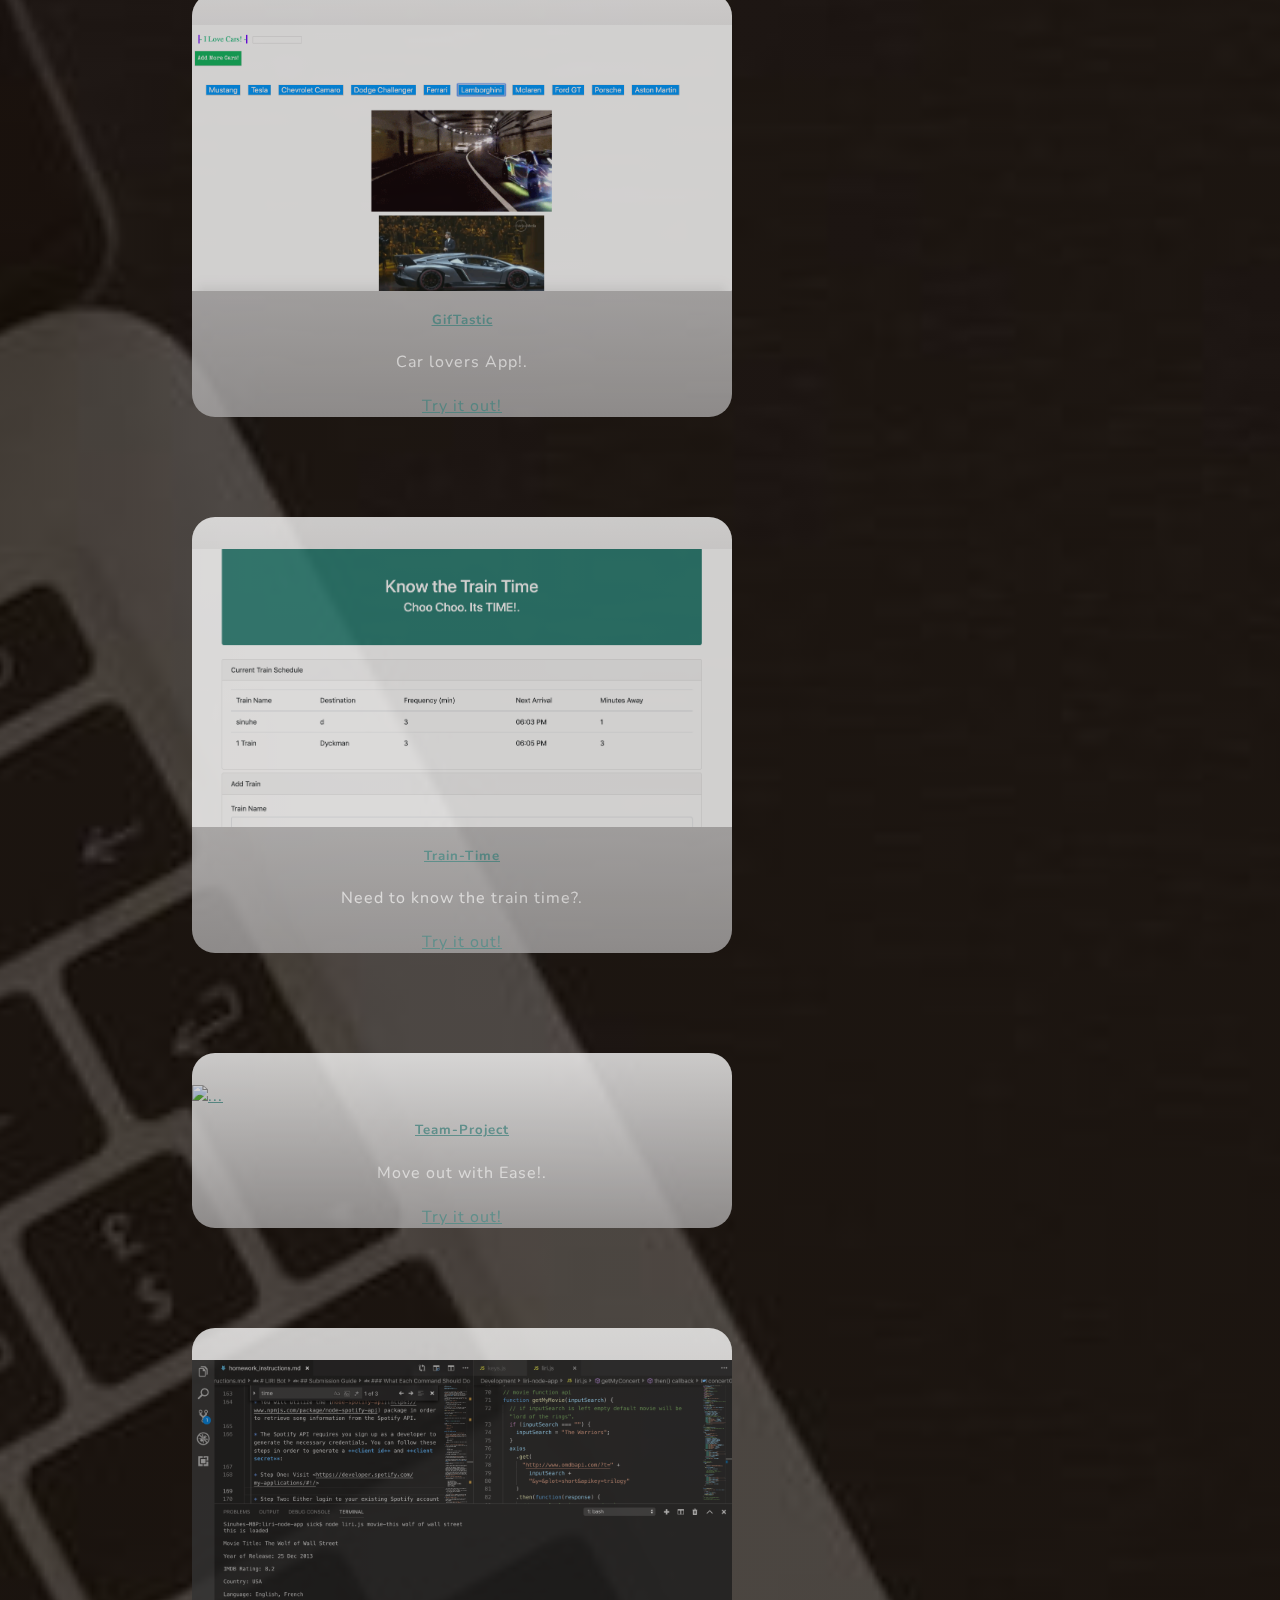
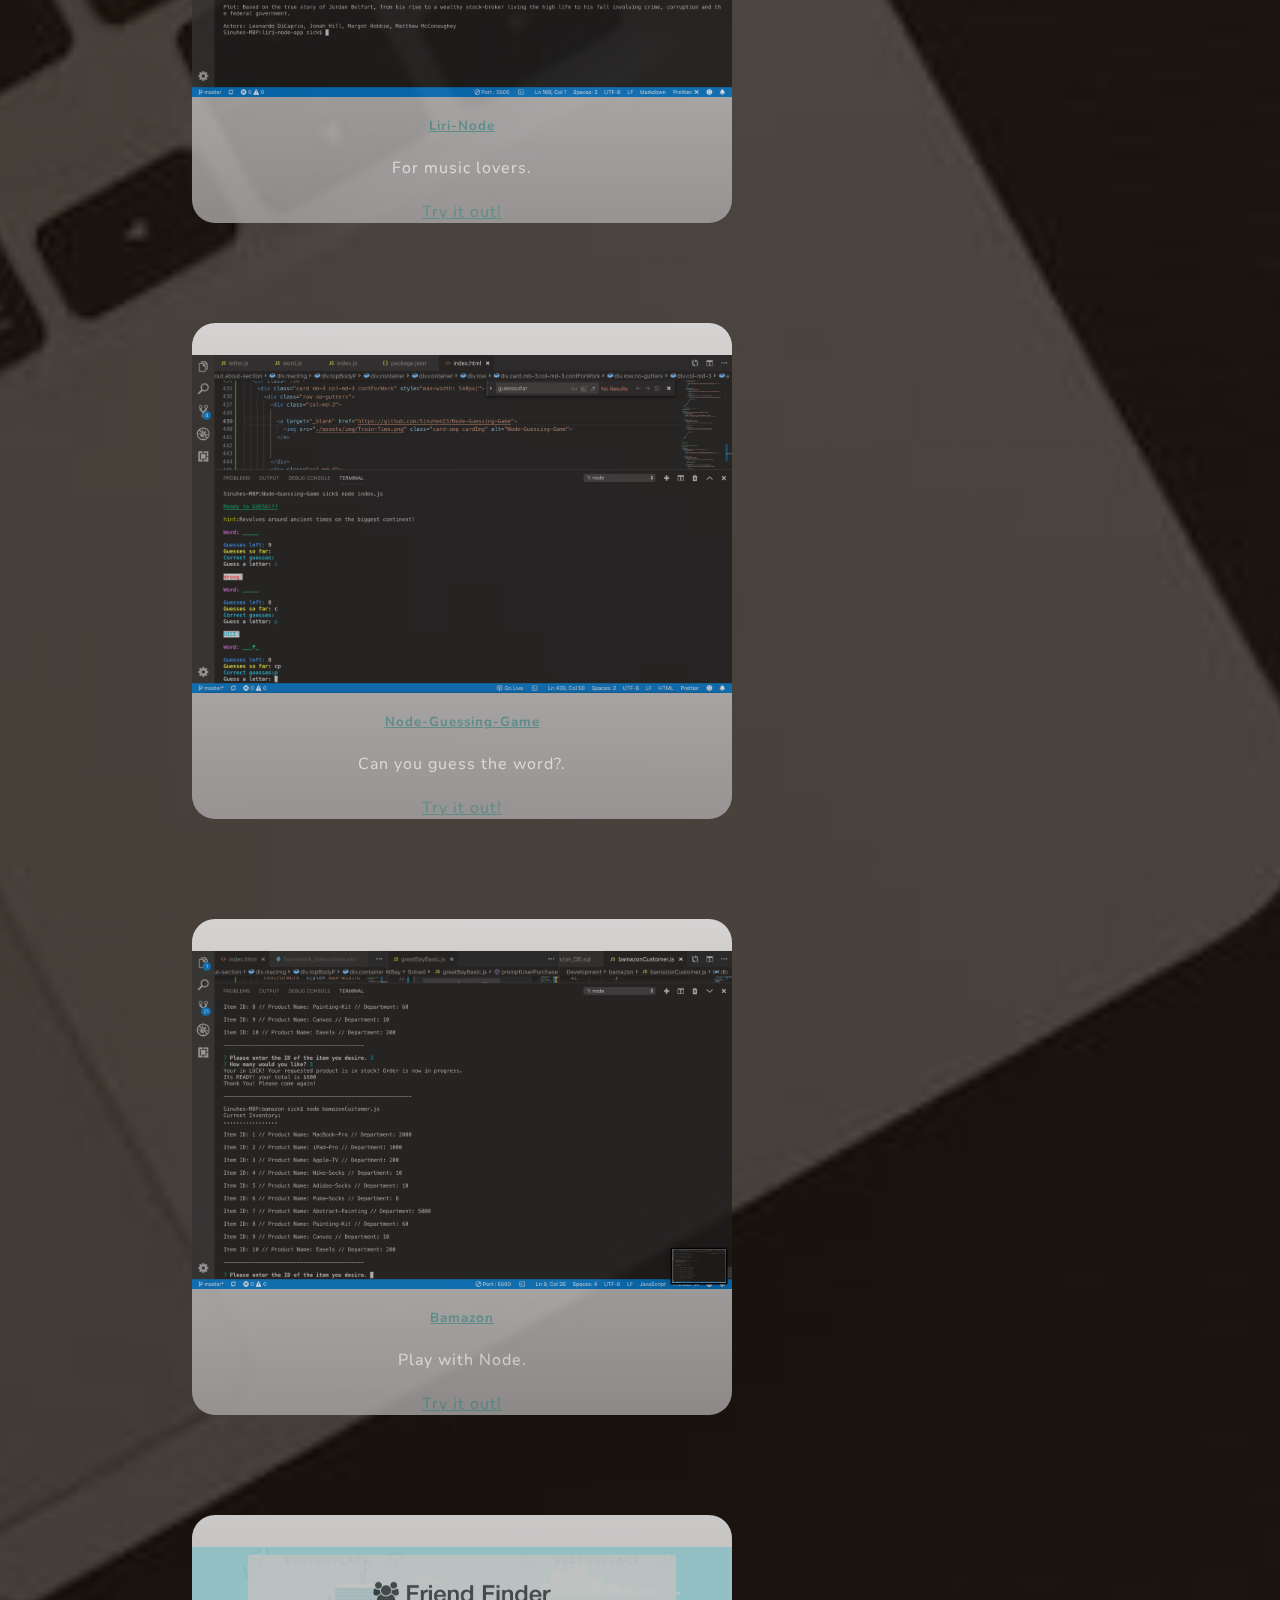
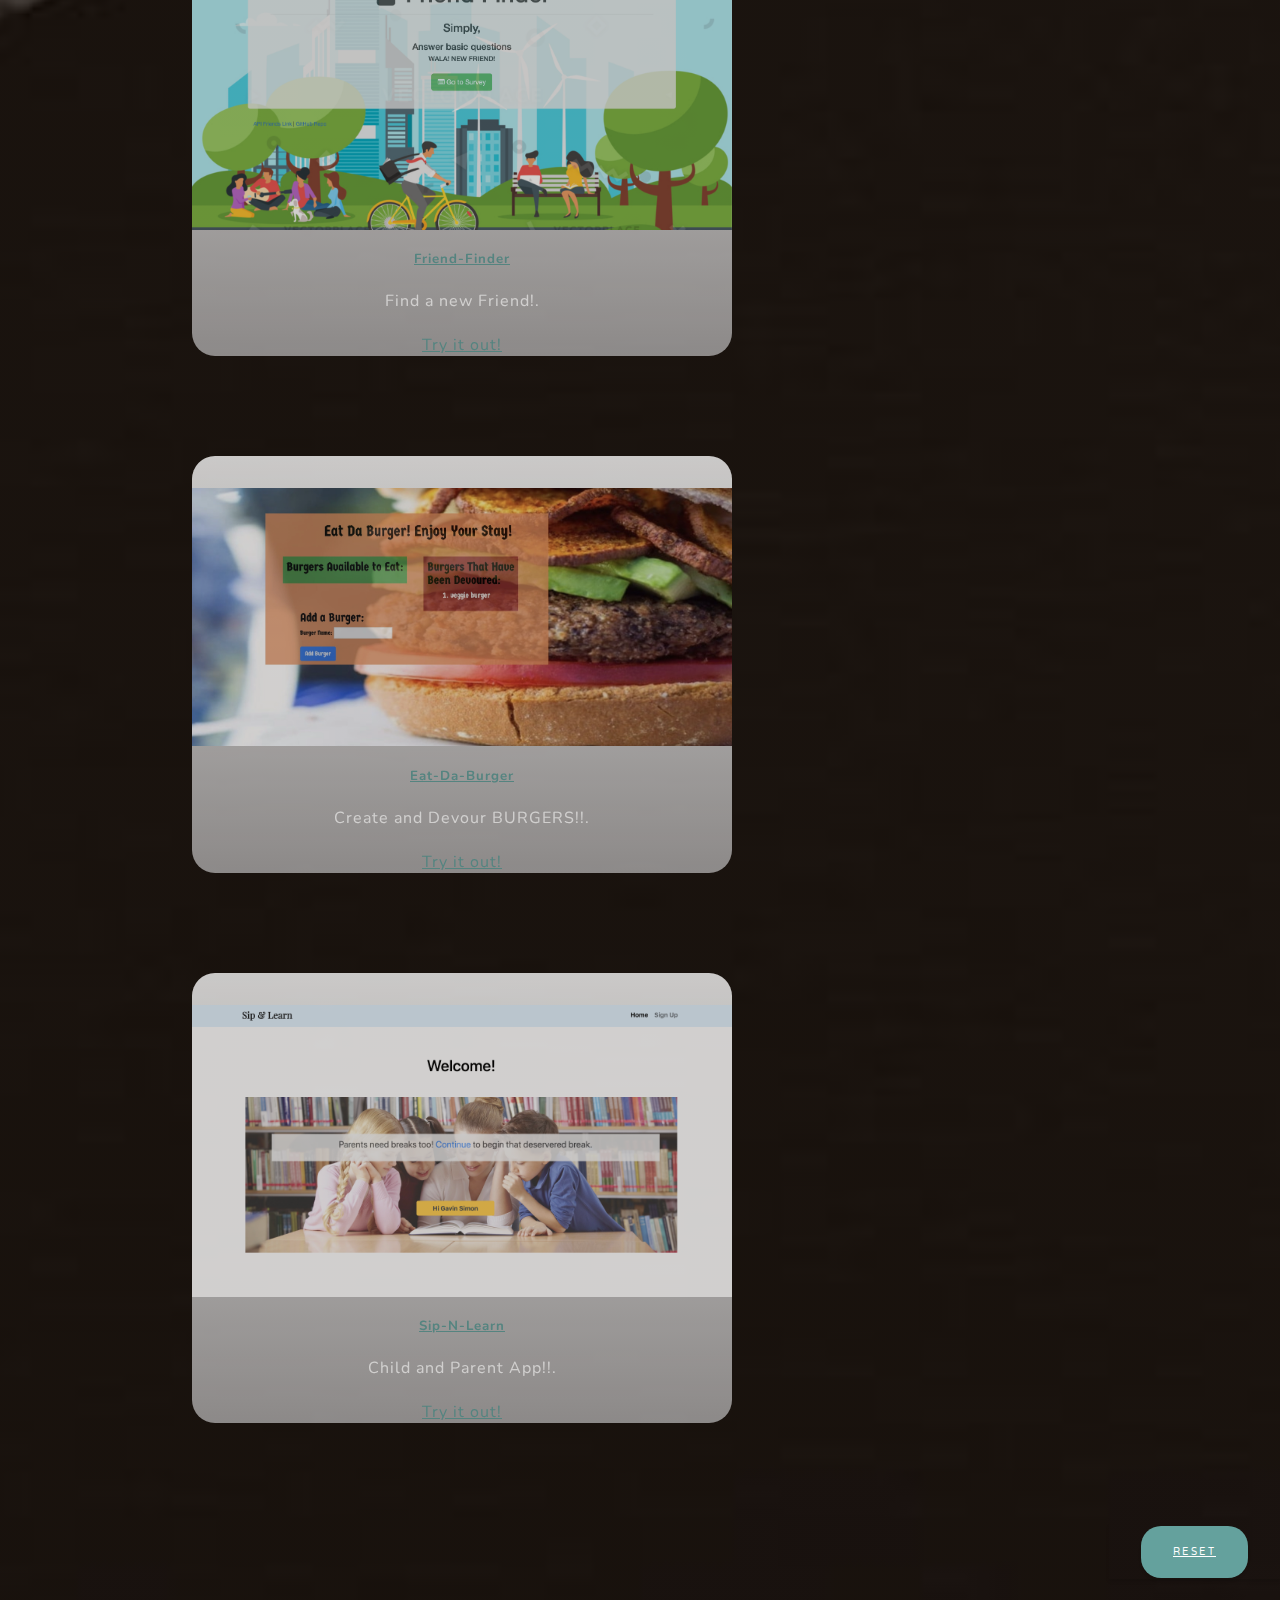
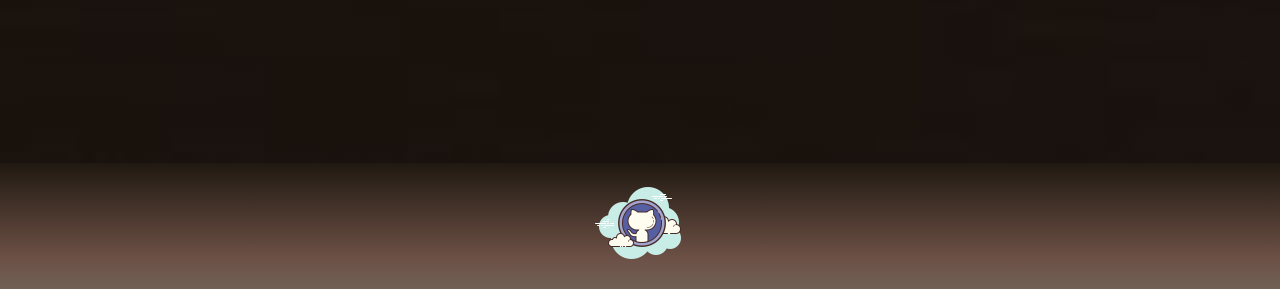
==== commit 926d431b: "minor typo" ====
--- a/index.html
+++ b/index.html
@@ -654,7 +654,7 @@
                   <a target="_blank" href="https://obscure-ravine-26191.herokuapp.com/">
 
 
-                    Sip-N-Lear n</h5>
+                    Sip-N-Learn</h5>
                 </a>
 
                 <div class="col-lg-3">
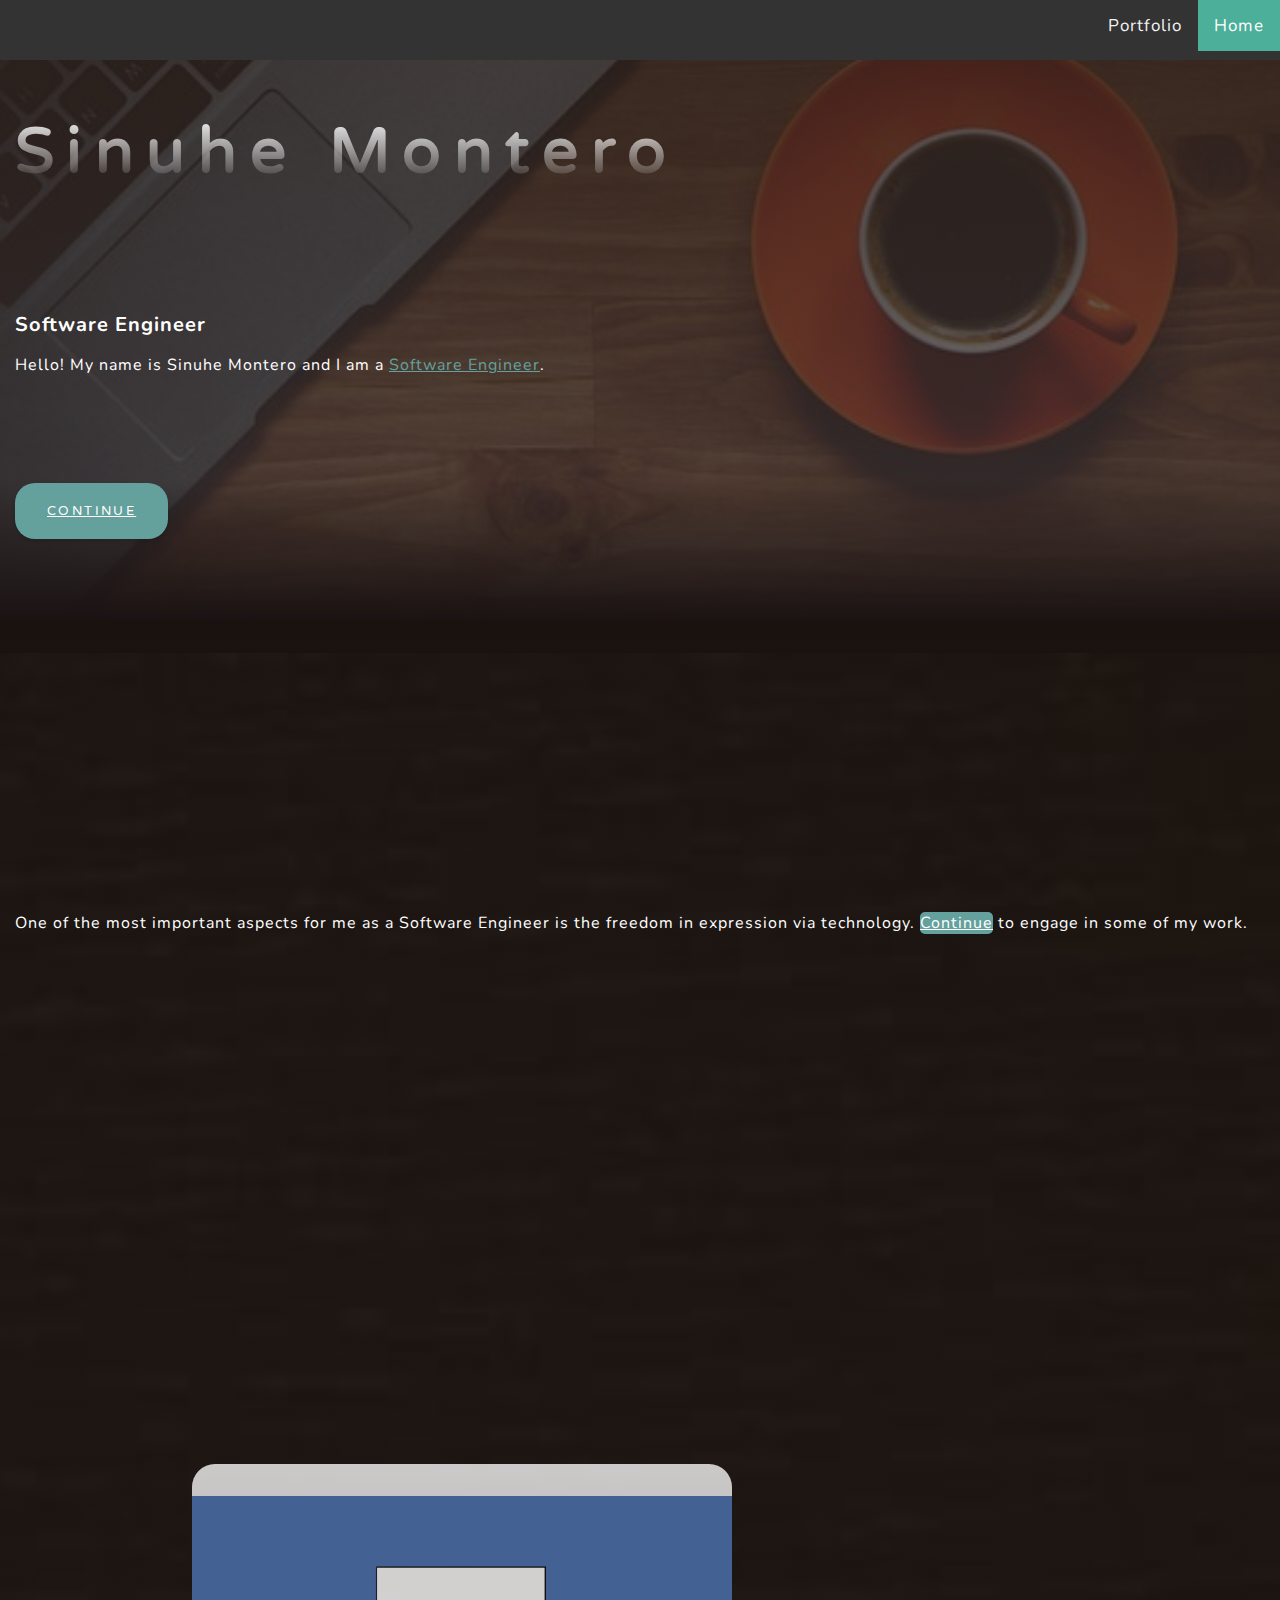
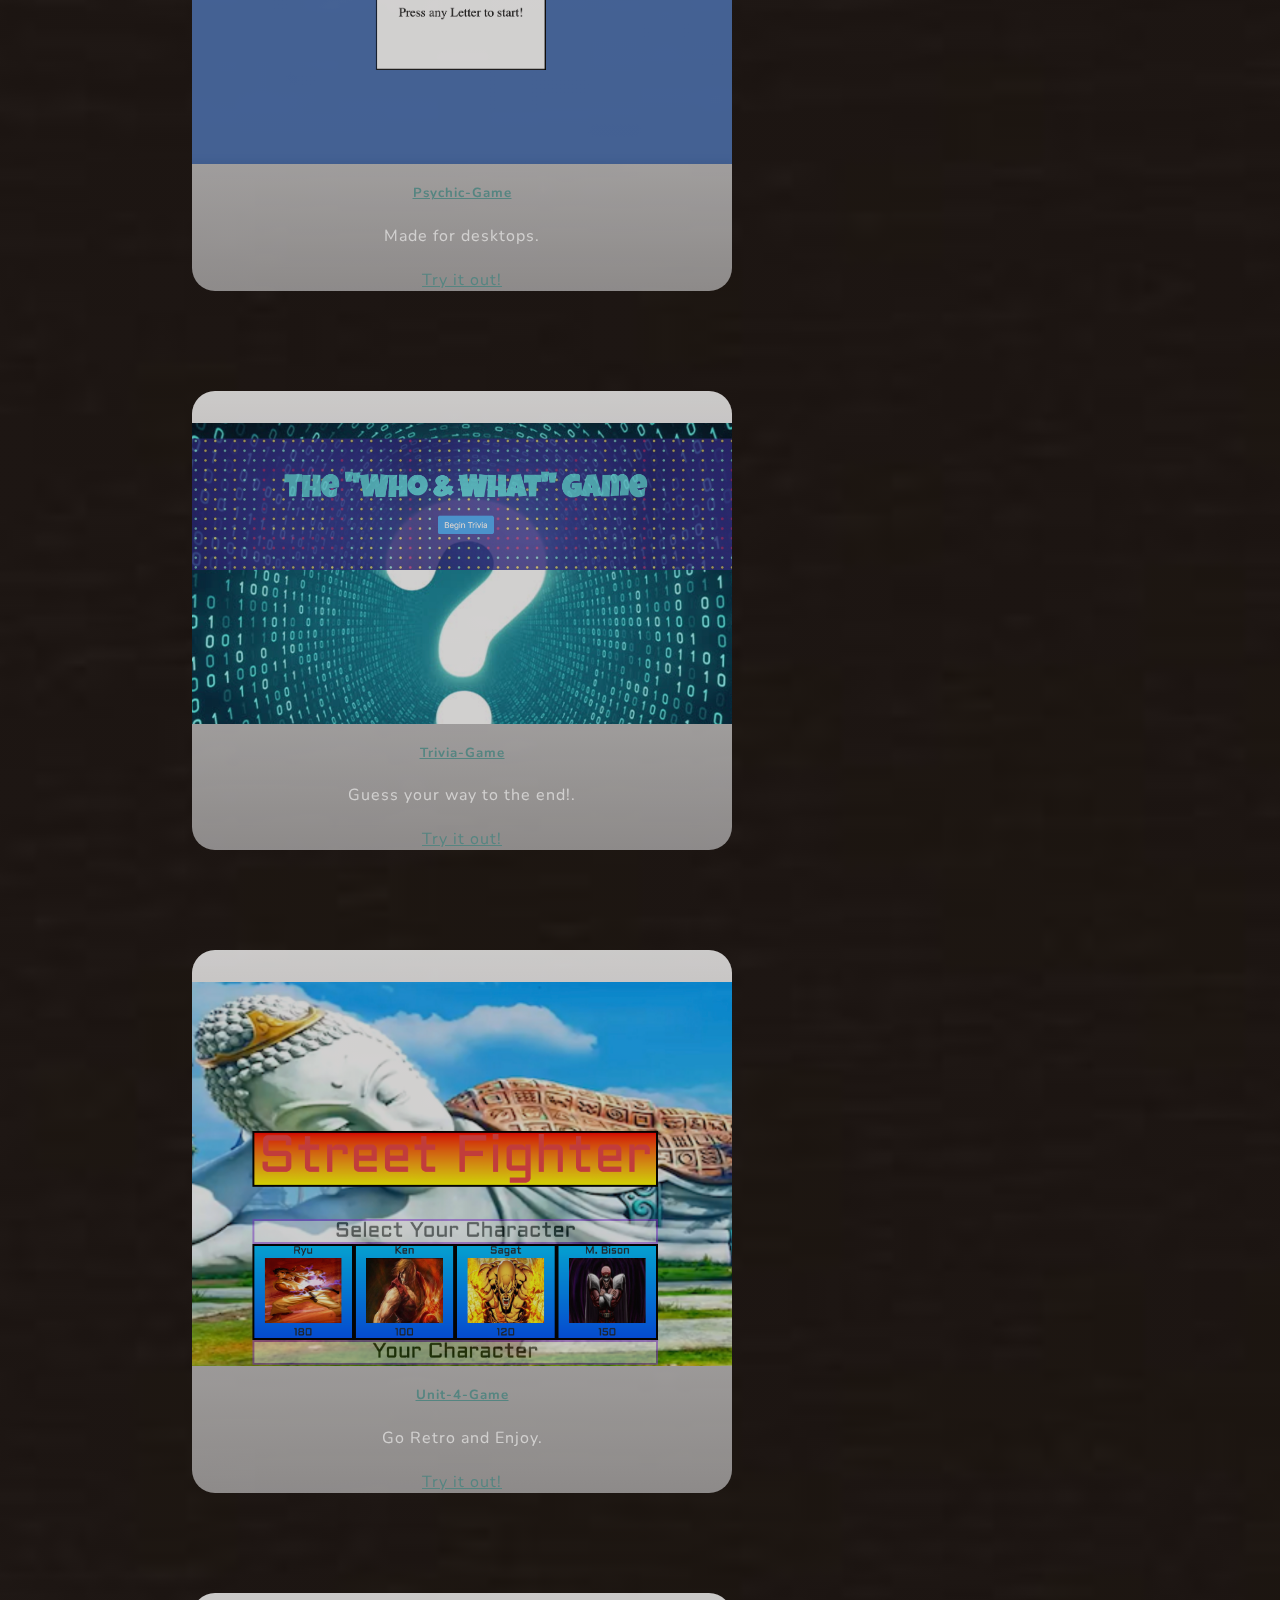
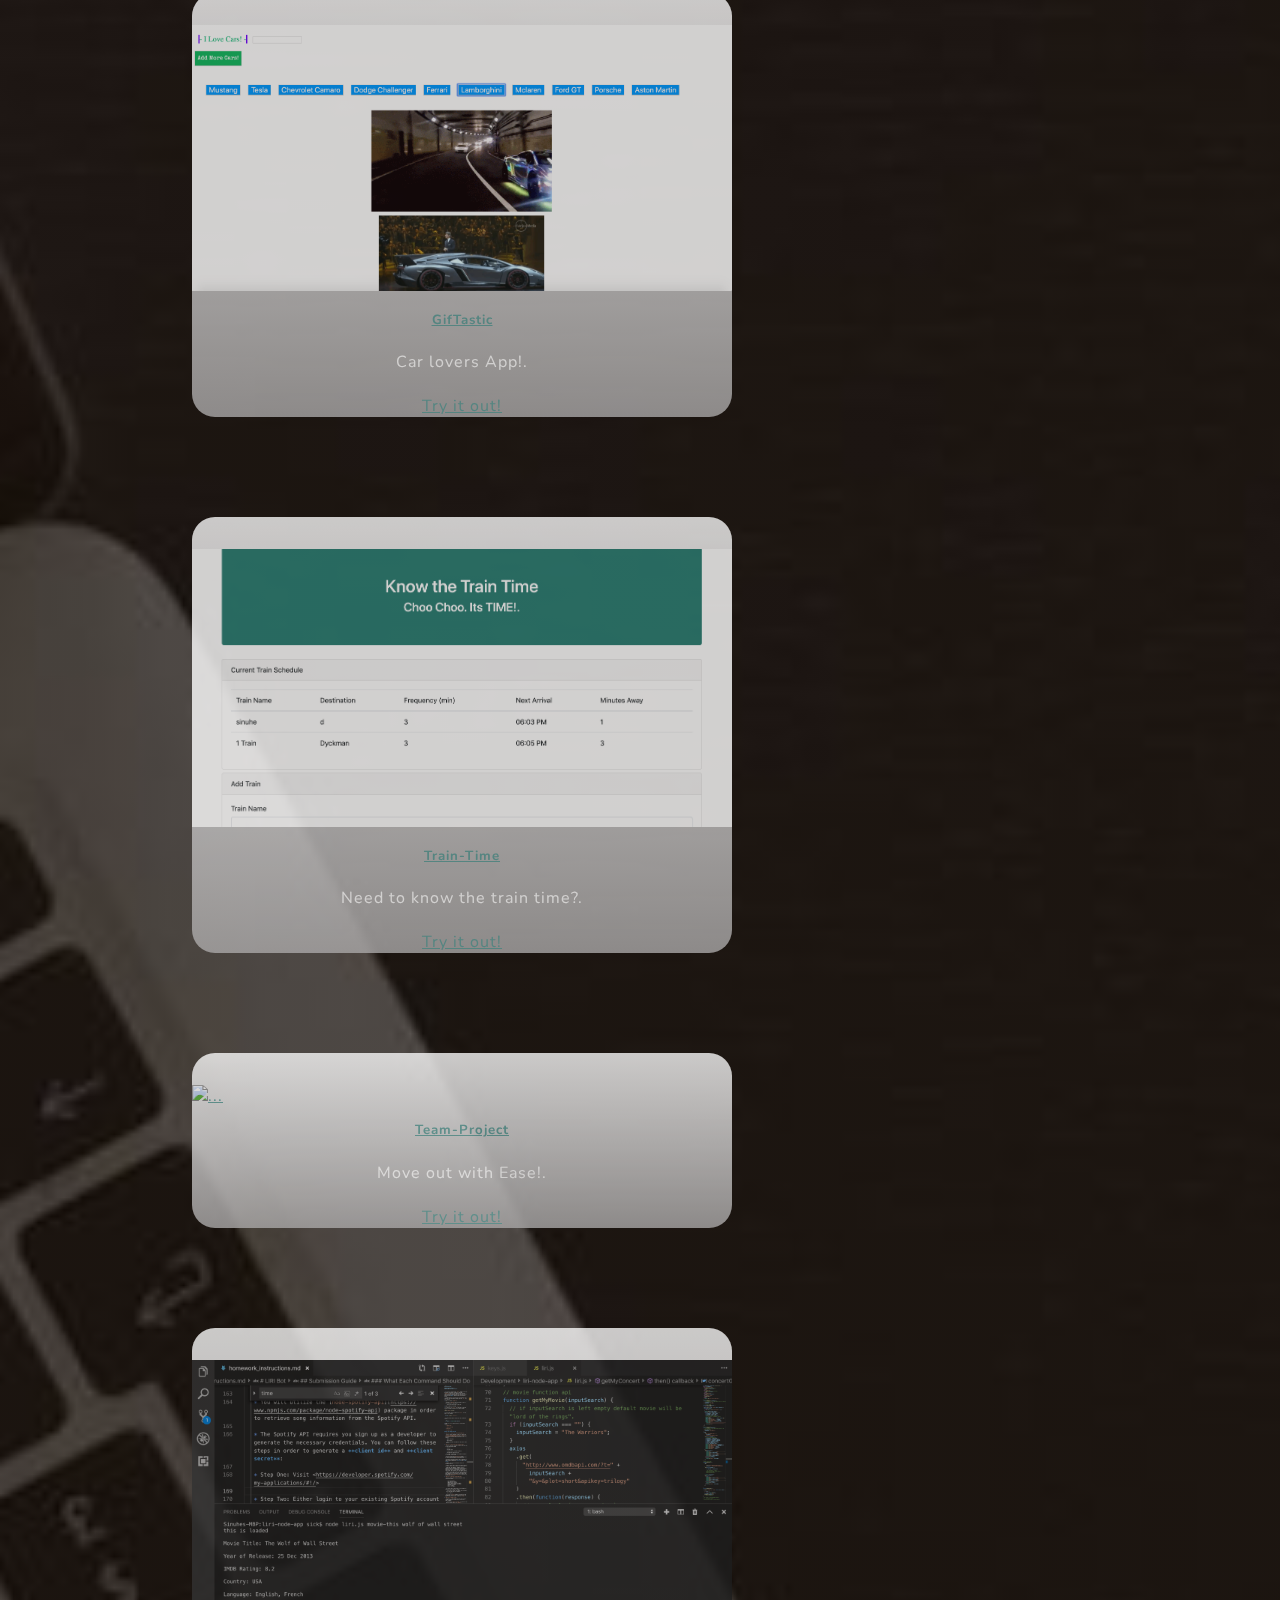
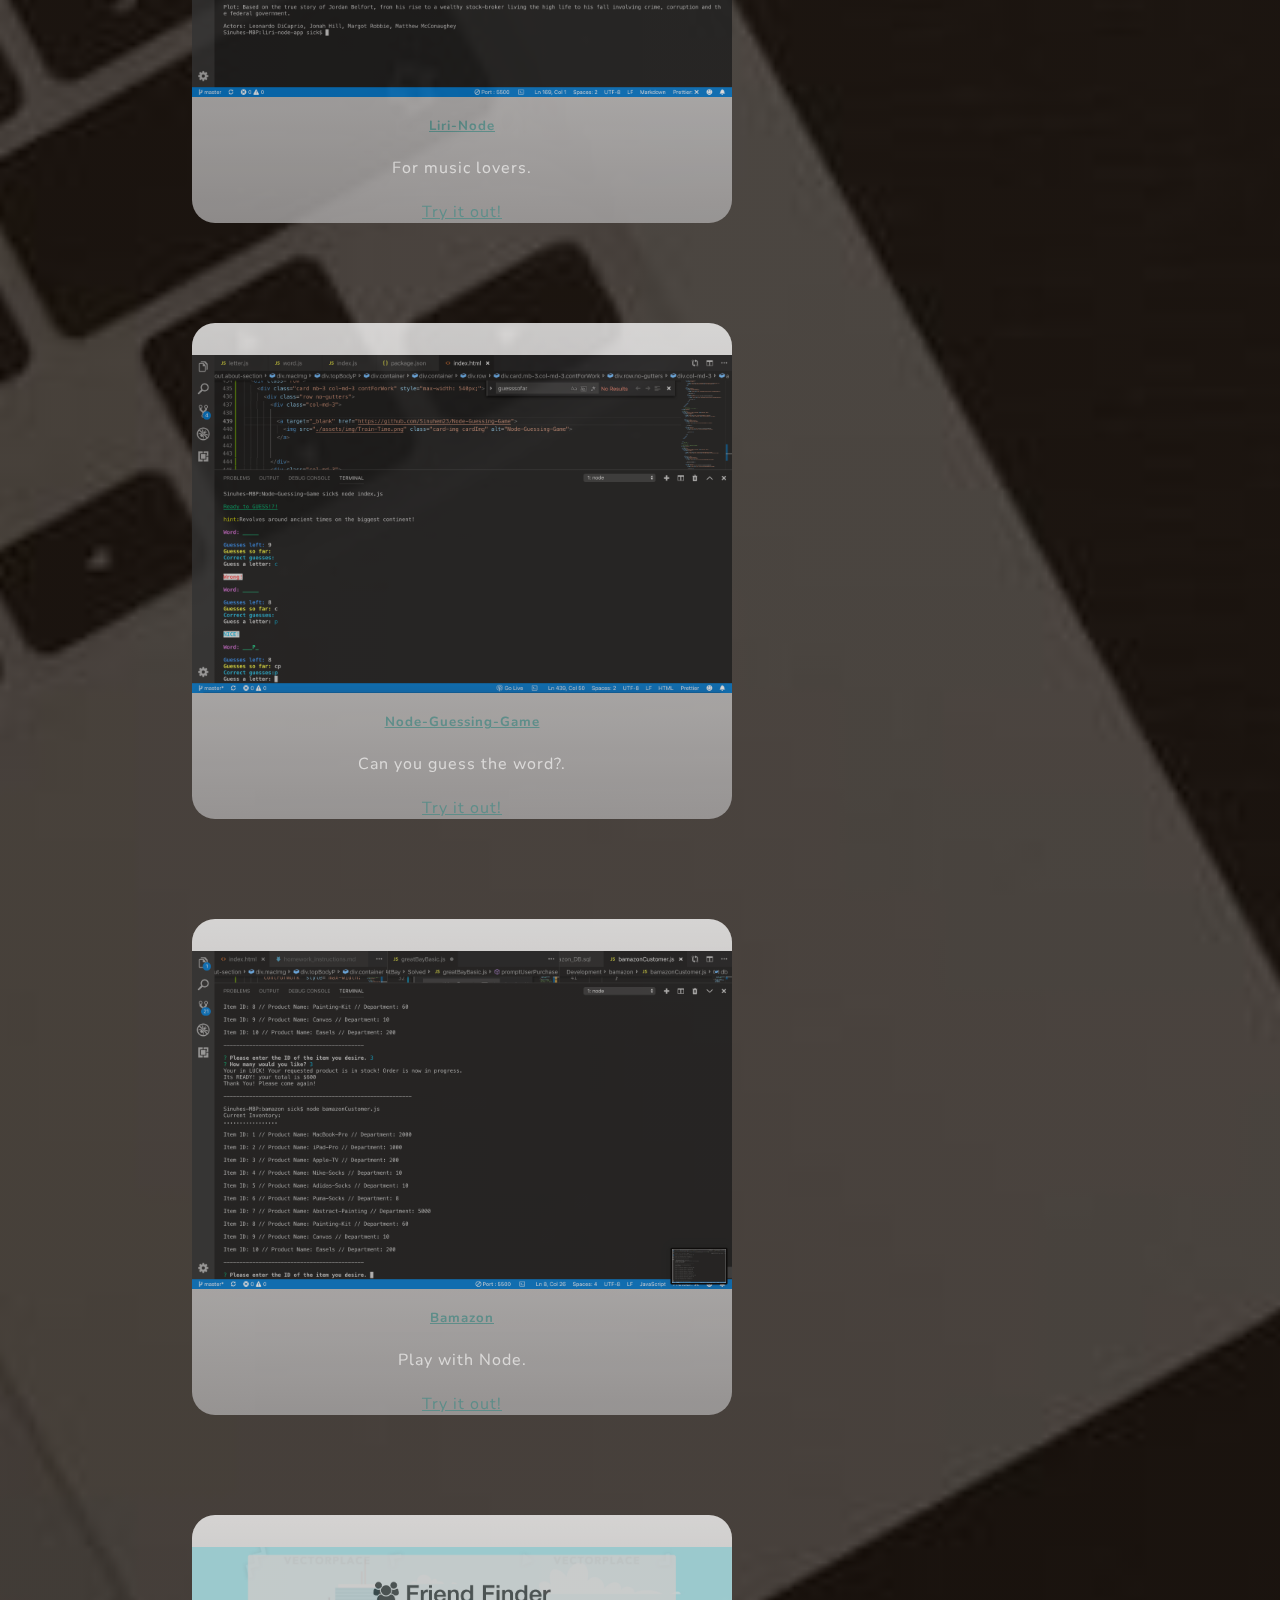
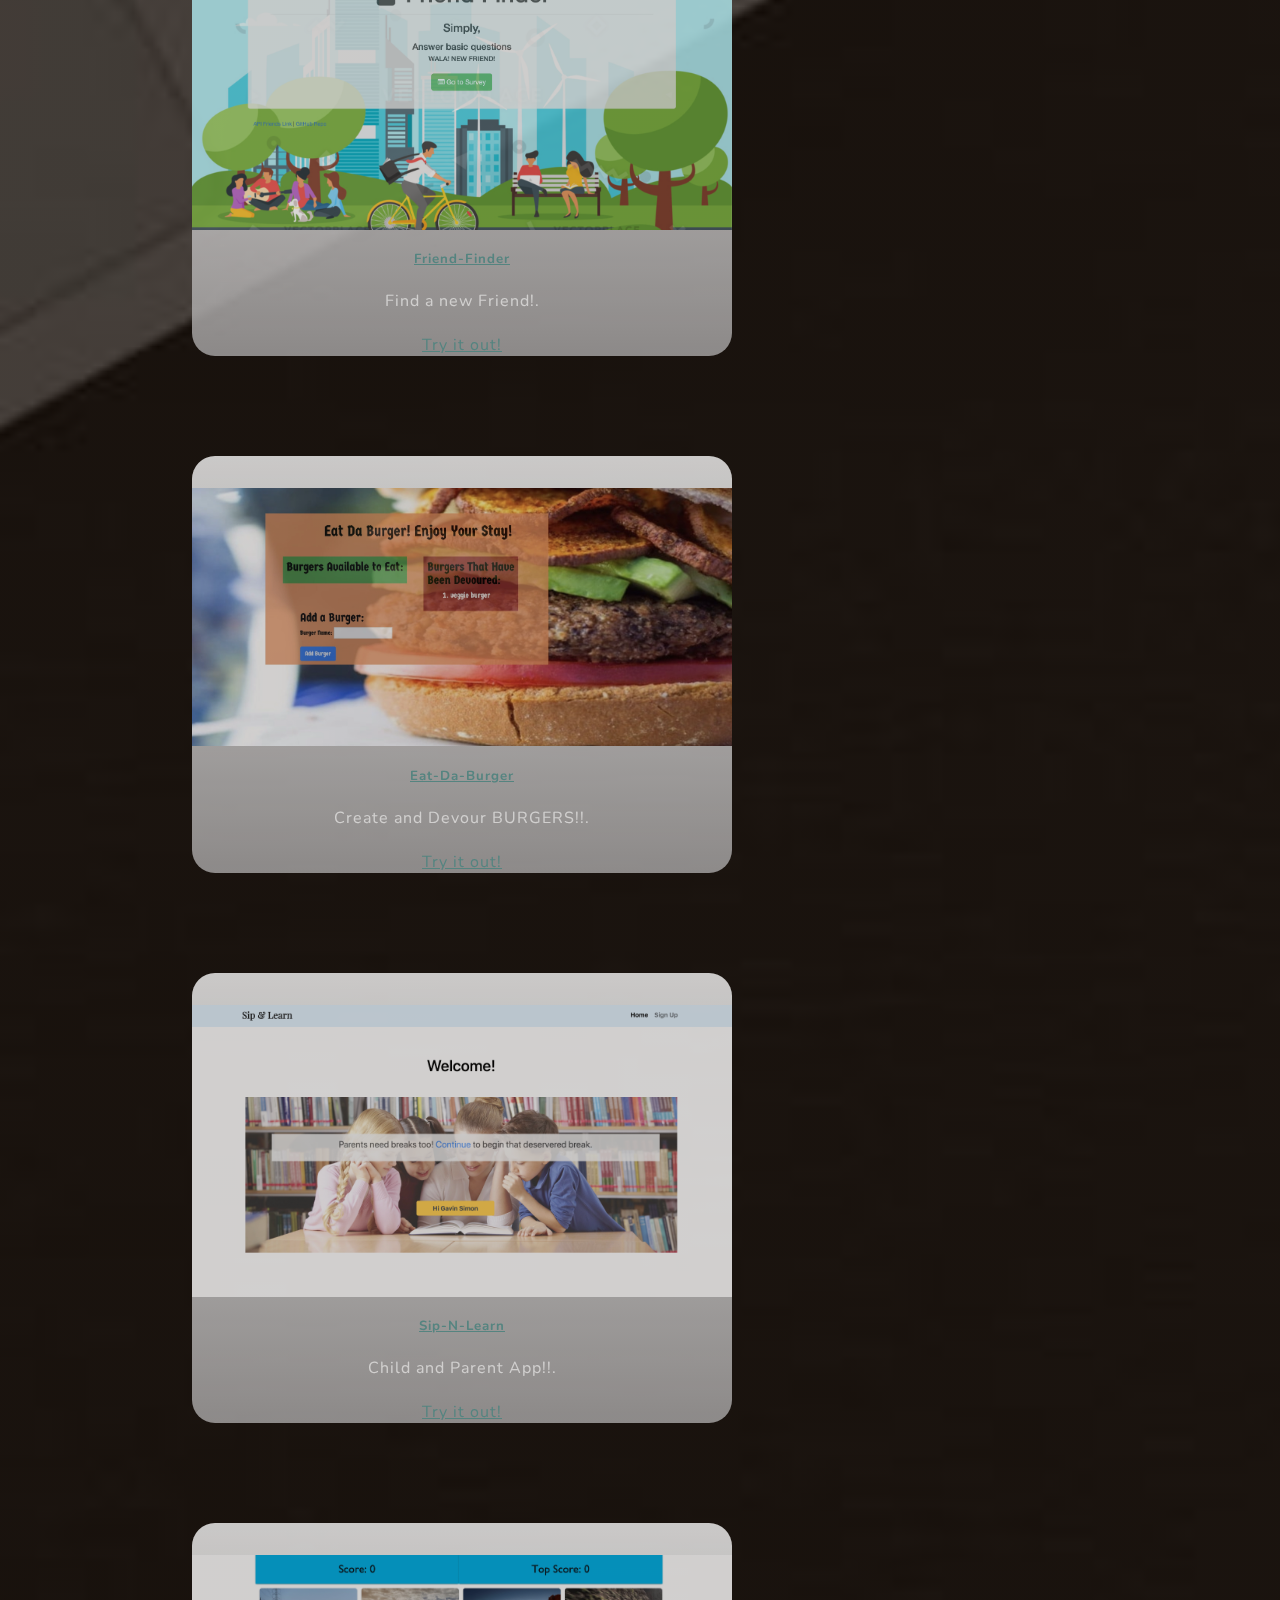
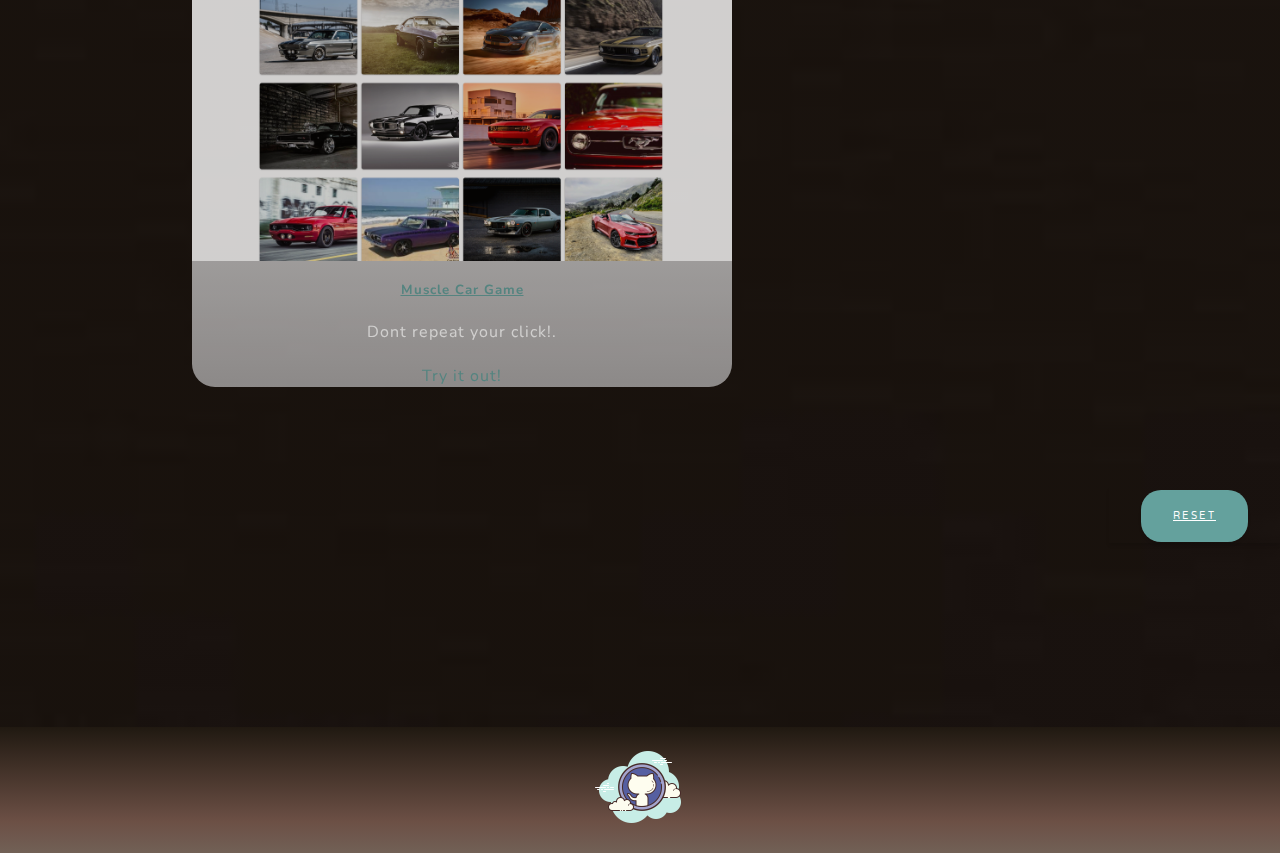
==== commit db9c7f39: "added clicky game" ====
--- a/index.html
+++ b/index.html
@@ -679,6 +679,53 @@
     </div>
     <!-- container end -->
 
+    <!-- Main container for Clicky -->
+    <div class="container">
+
+      <!-- Row 13 -->
+      <div class="row">
+        <div class="card mb-3 col-md-3 contForWork" style="max-width: 540px;">
+          <div class="row no-gutters">
+            <div class="col-md-3">
+
+              <a target="_blank" href="https://shielded-spire-69074.herokuapp.com/">
+                <img class='imgSize' src="./assets/img/Clicky-Game.png" class="card-img cardImg" alt="...">
+              </a>
+
+
+            </div>
+            <div class="col-md-3">
+              <div class="card-body cardTexts">
+                <h5 class="card-title text-white">
+
+                  <a target="_blank" href="https://shielded-spire-69074.herokuapp.com/">
+
+
+                    Muscle Car Game</h5>
+                </a>
+
+                <div class="col-lg-3">
+                  <p class="card-text text-white">Dont repeat your click!.
+                      <br>
+
+                    <a target="https://shielded-spire-69074.herokuapp.com/">
+                      <br>
+
+                      Try it out!</h5>
+                    </a>
+                    
+                  </p>
+                </div>
+
+              </div>
+            </div>
+          </div>
+        </div>
+      </div>
+      <!-- row 13 end -->
+    </div>
+    <!-- container end -->
+
 
 
   <!-- ////////////////////////////////////////////////////////////////////////// -->
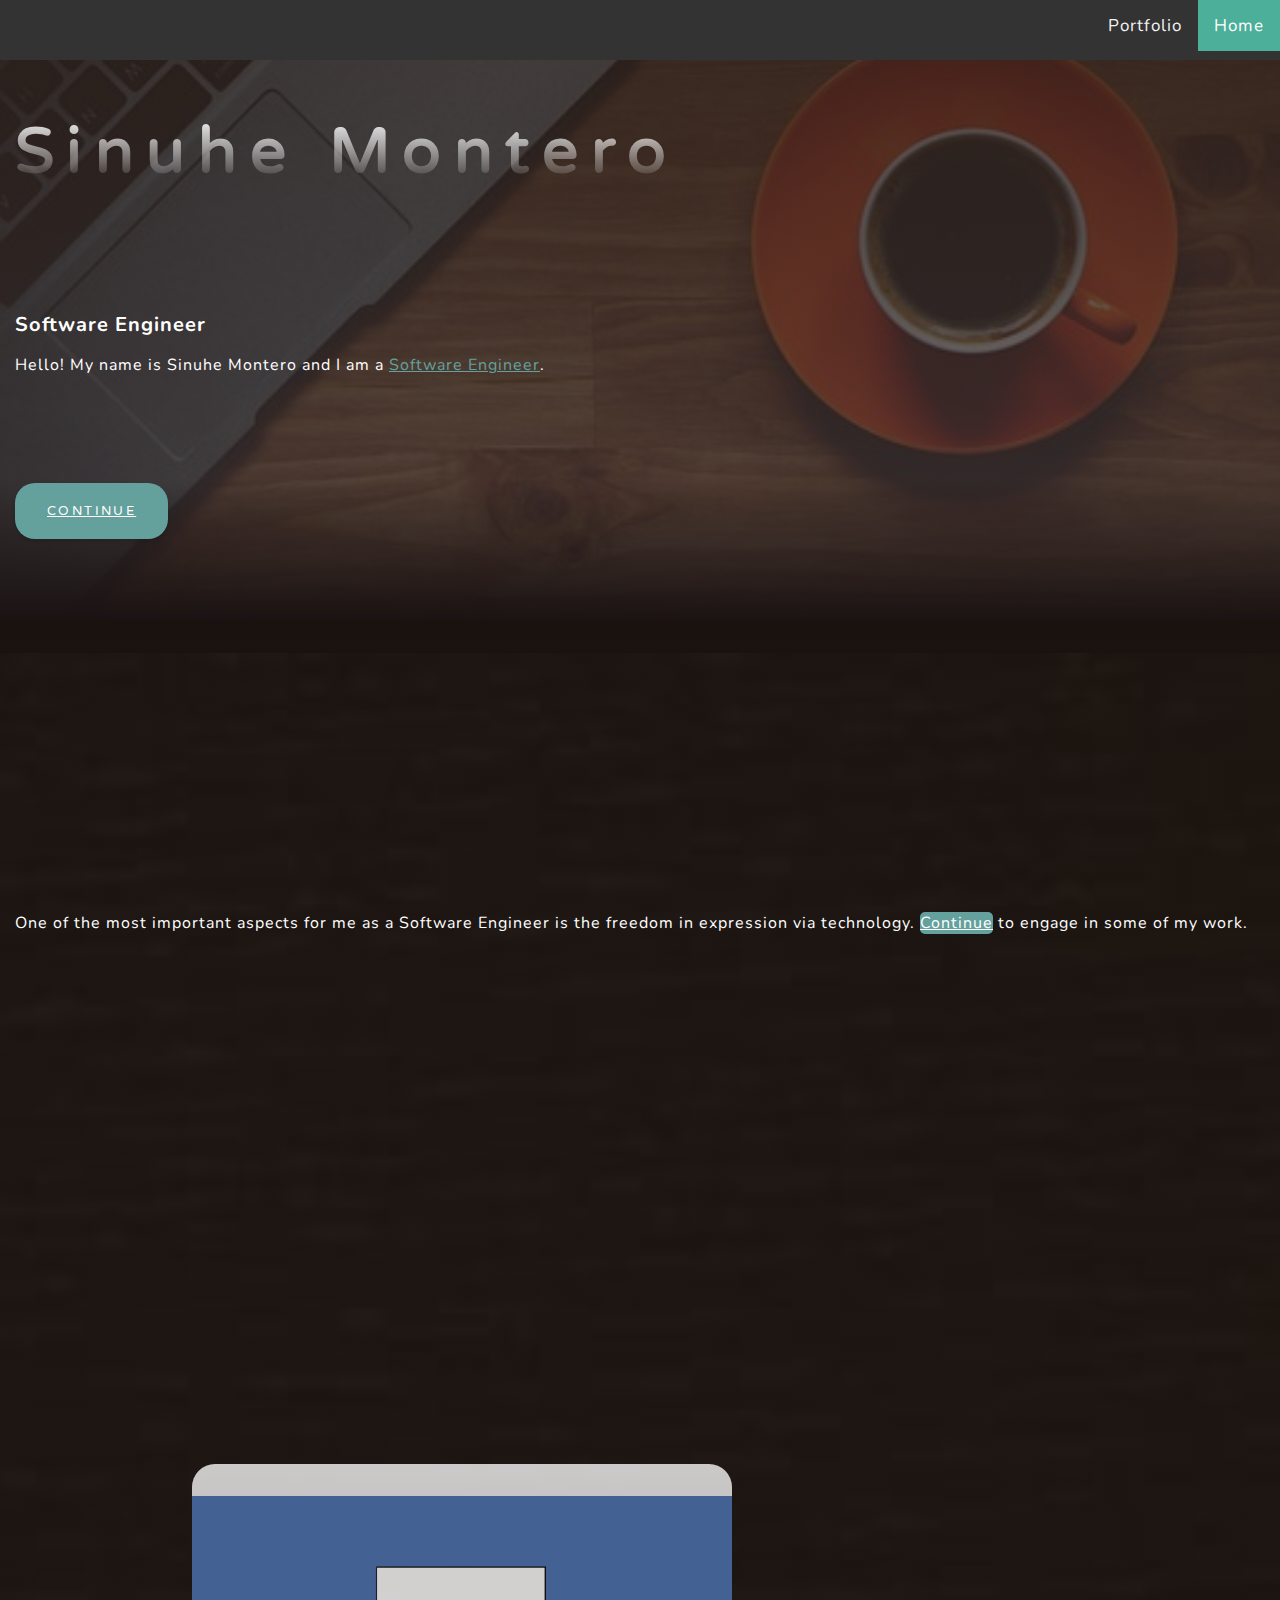
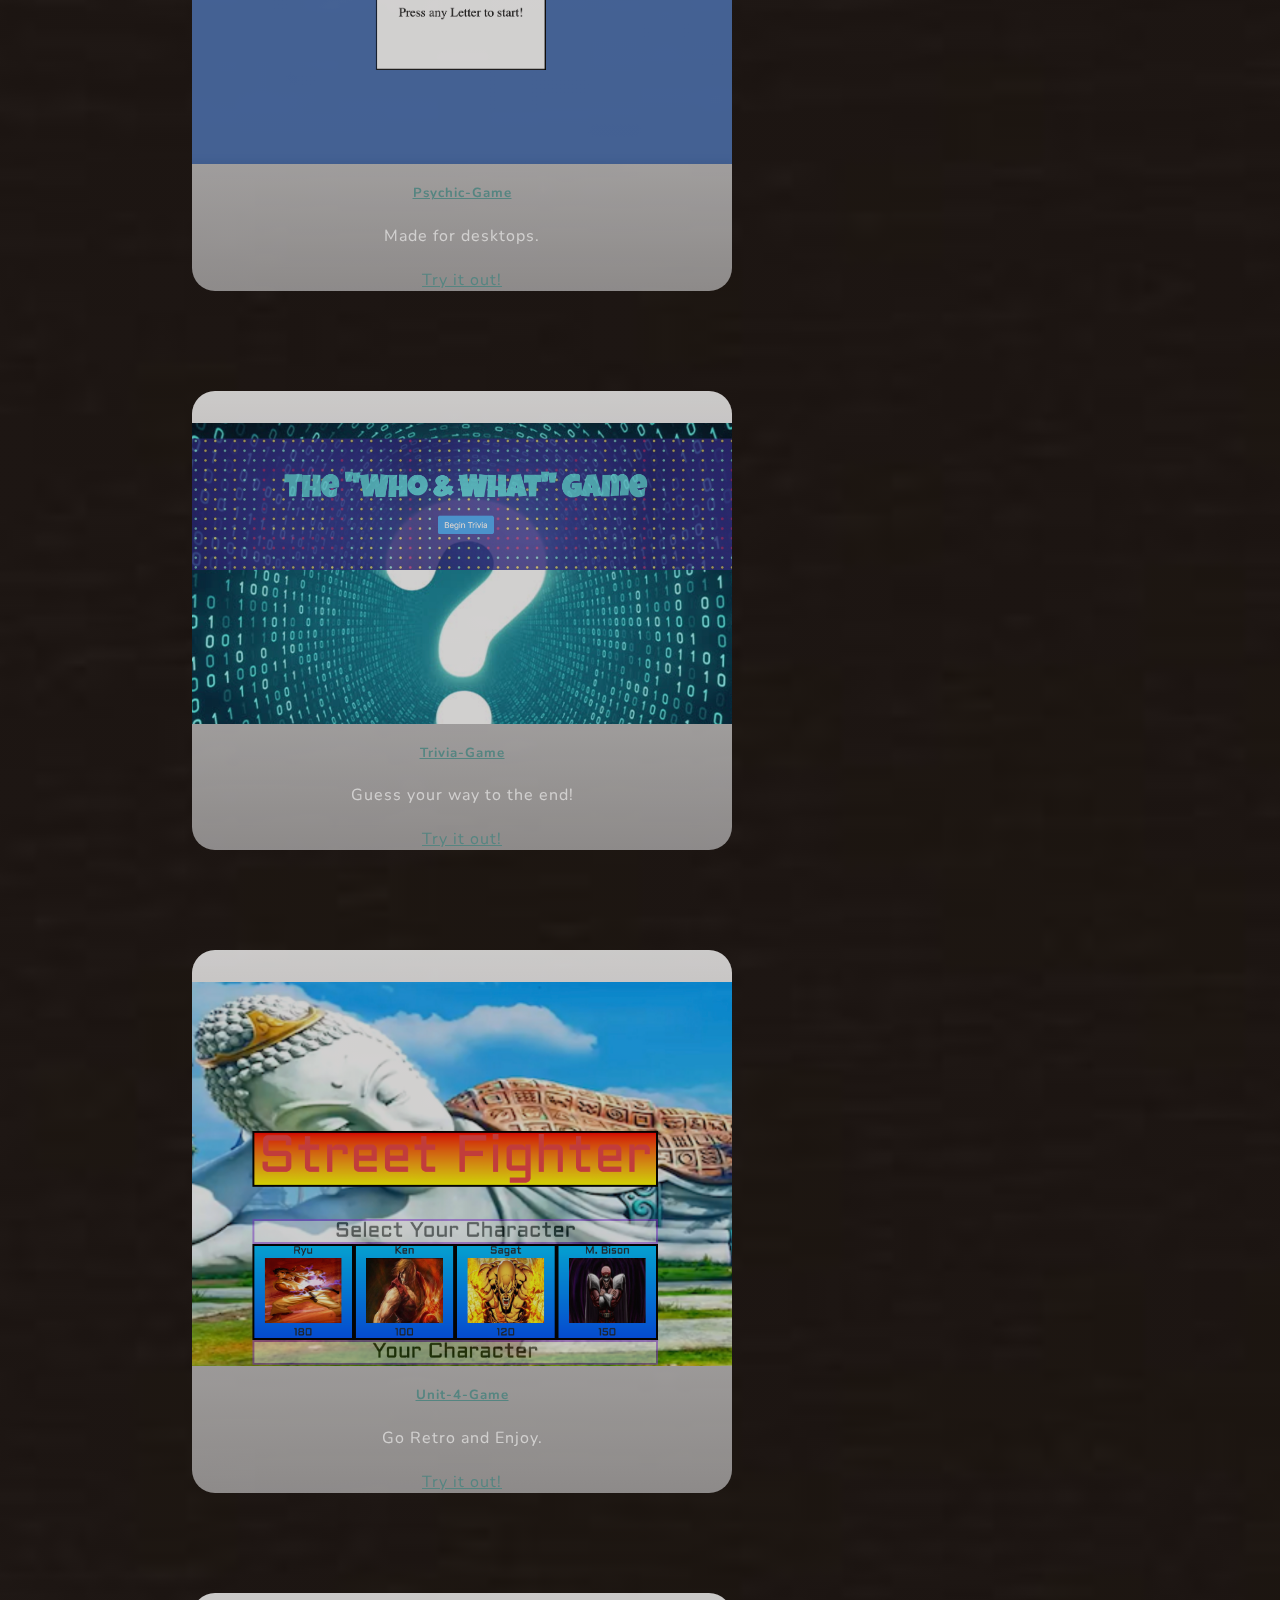
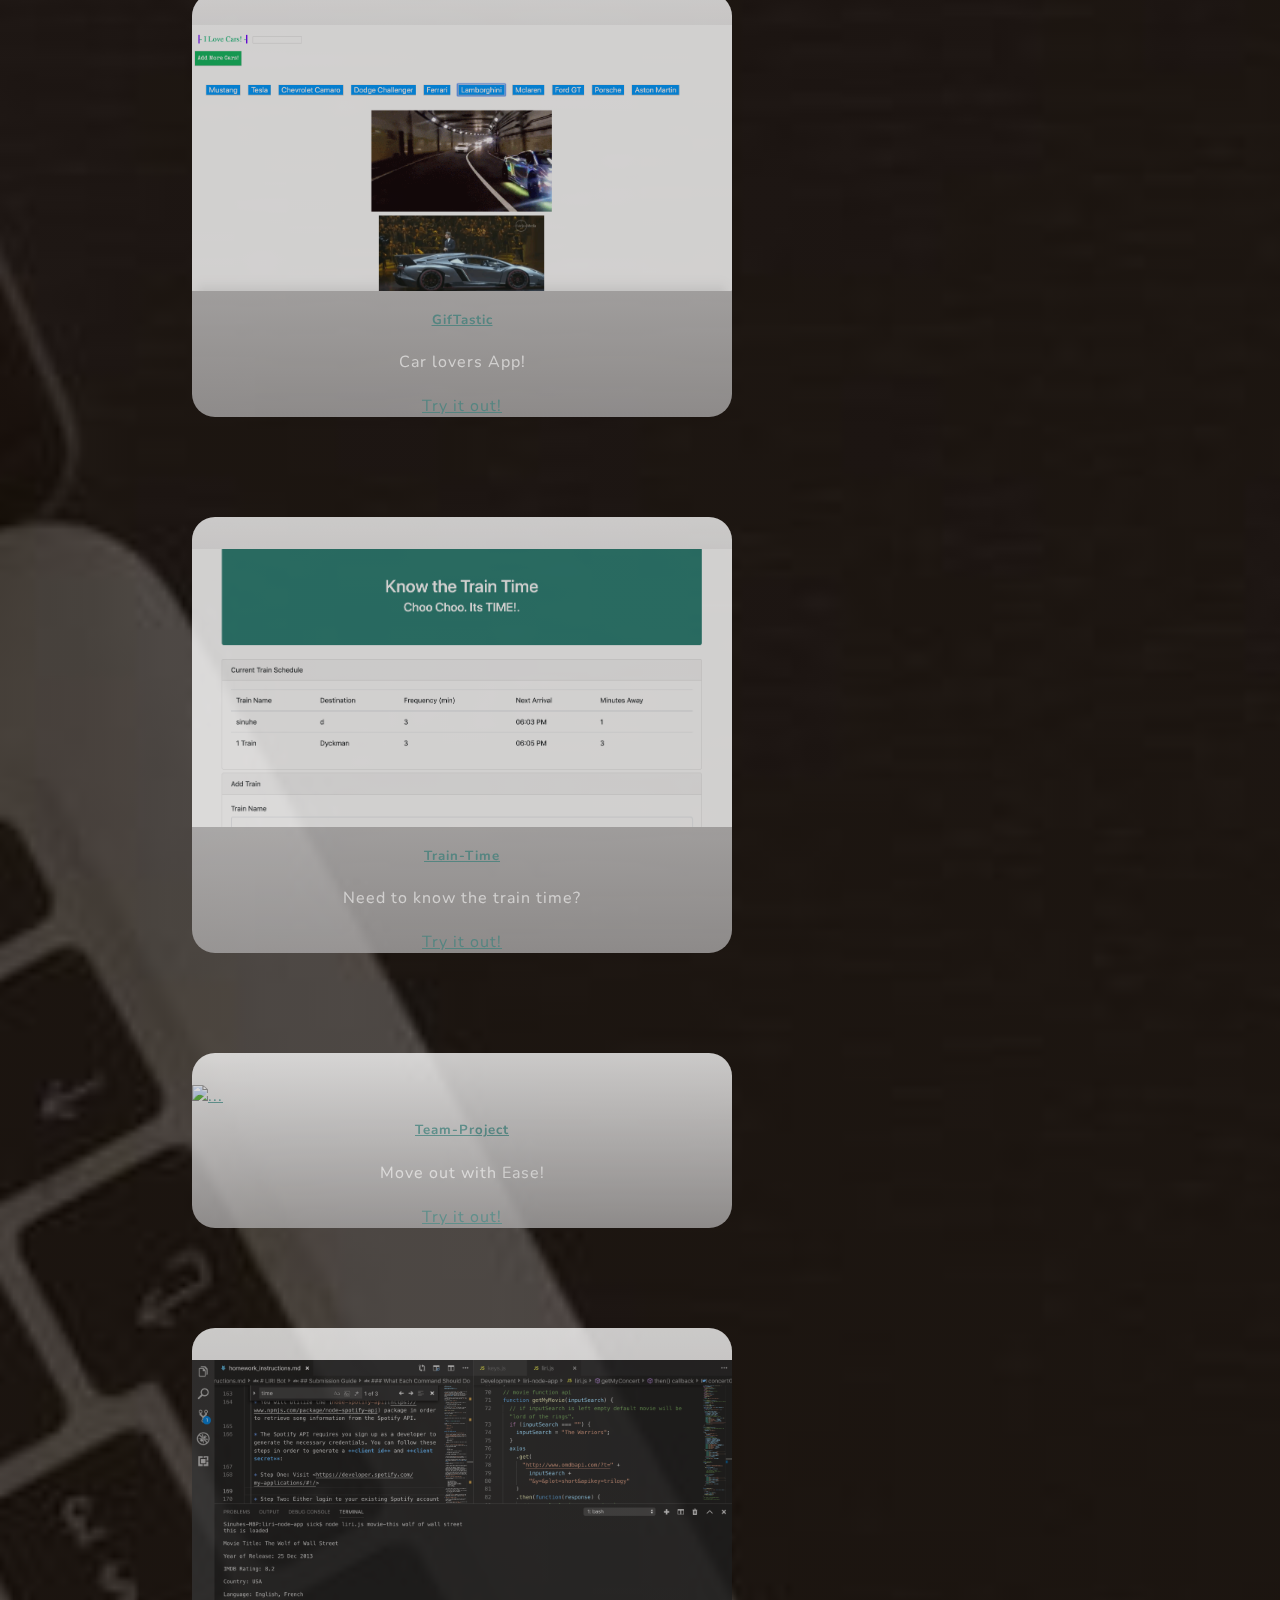
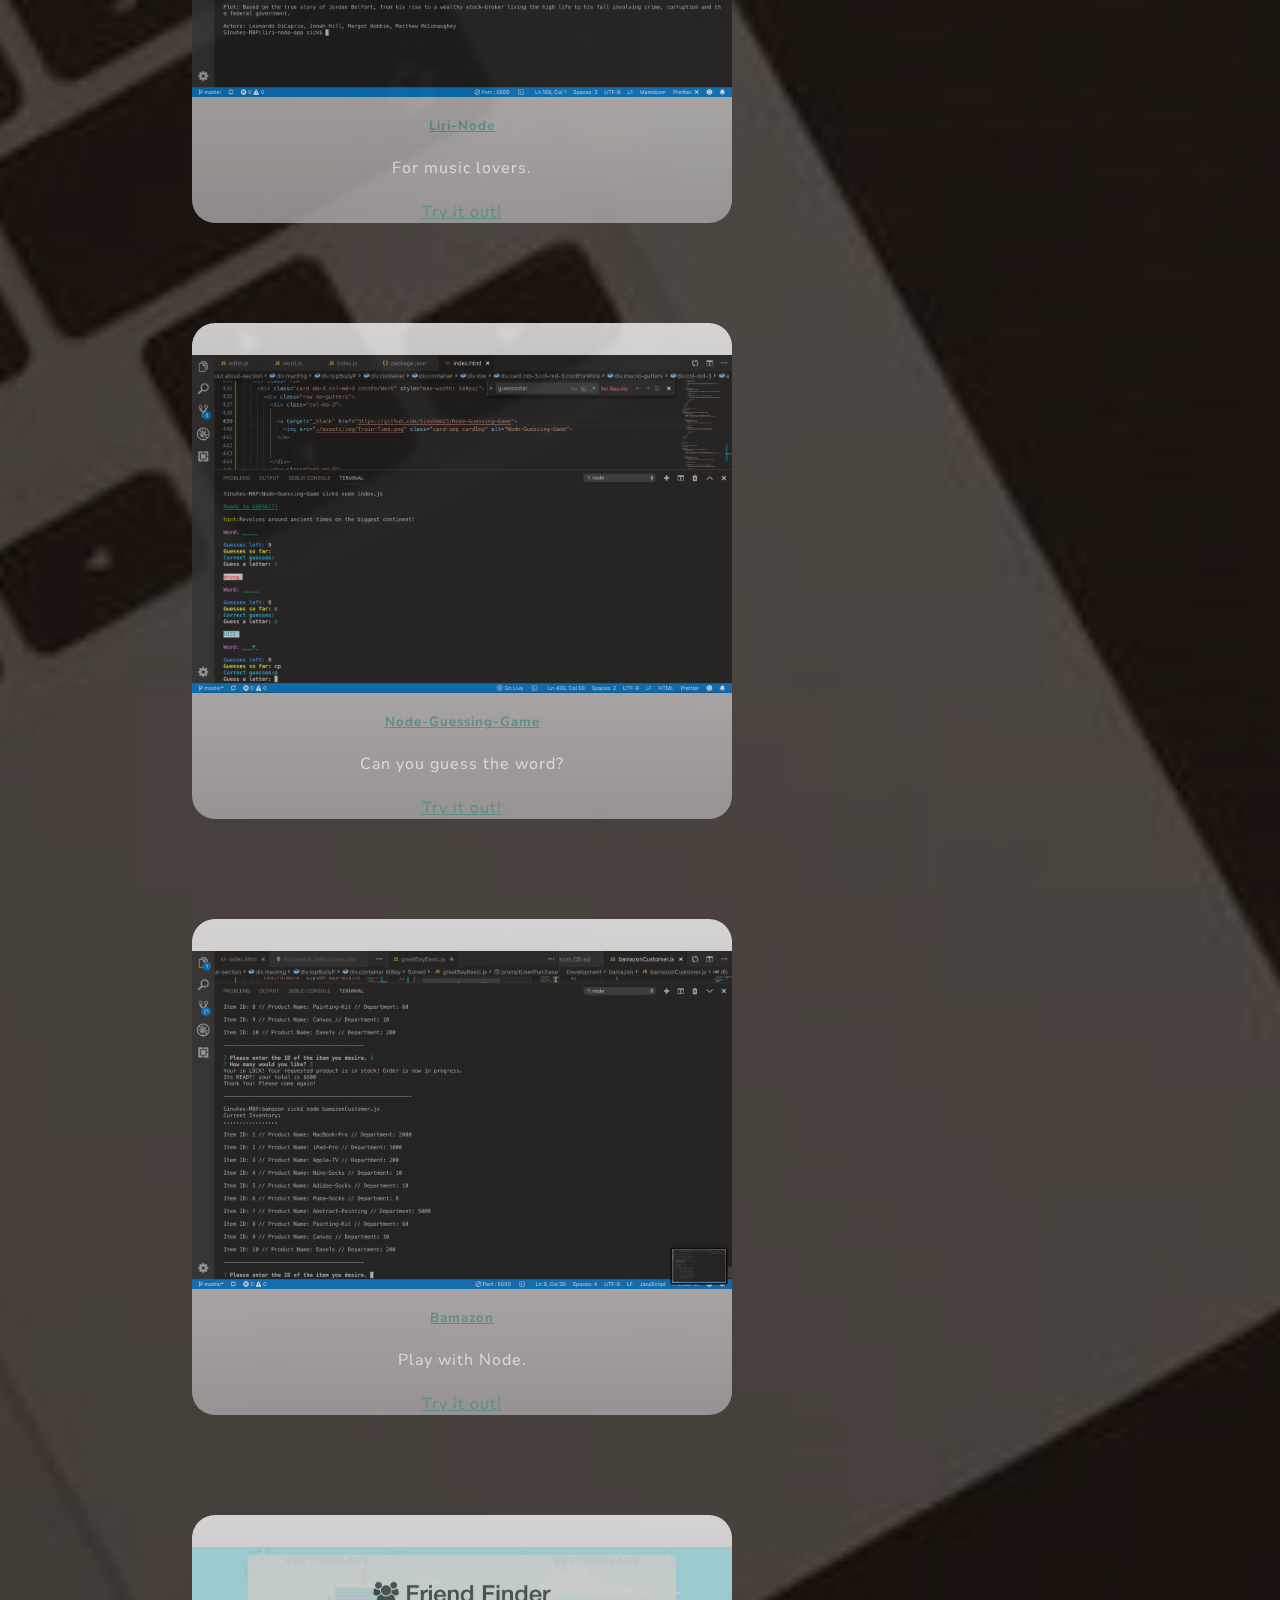
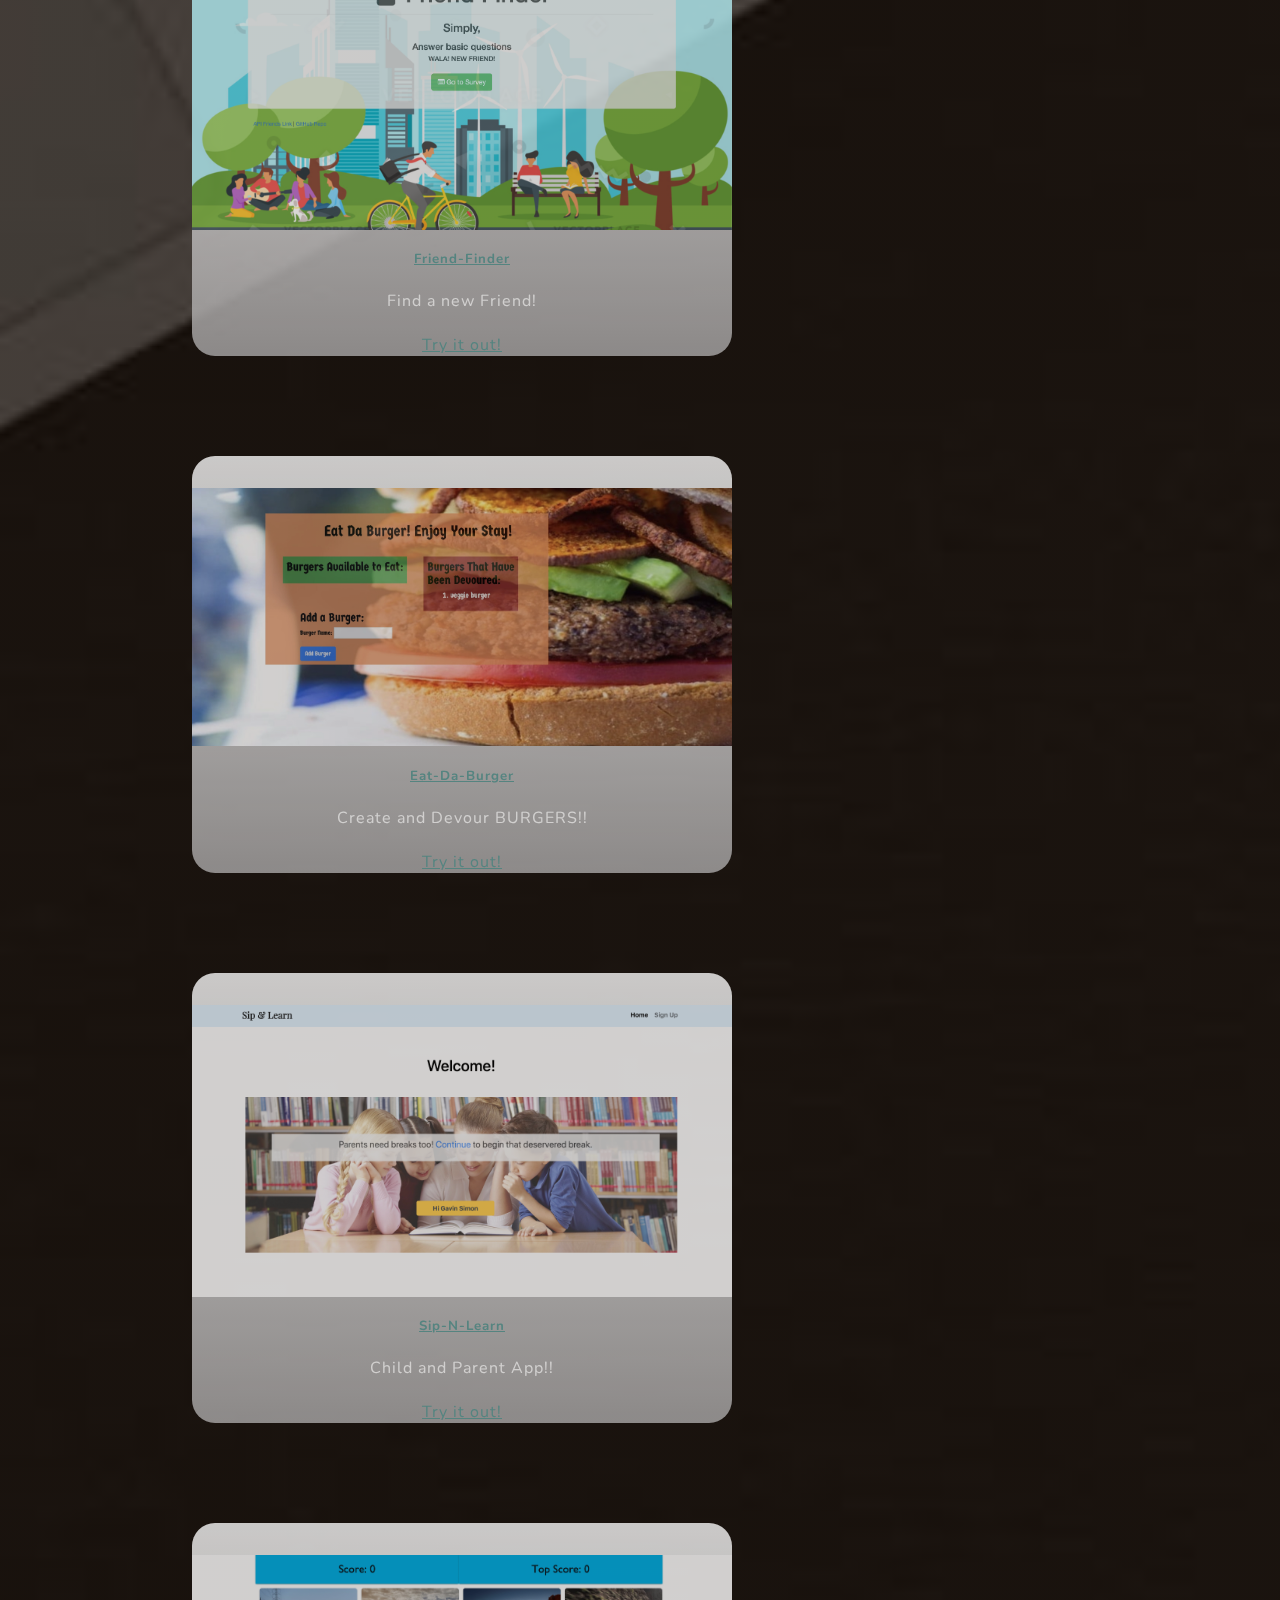
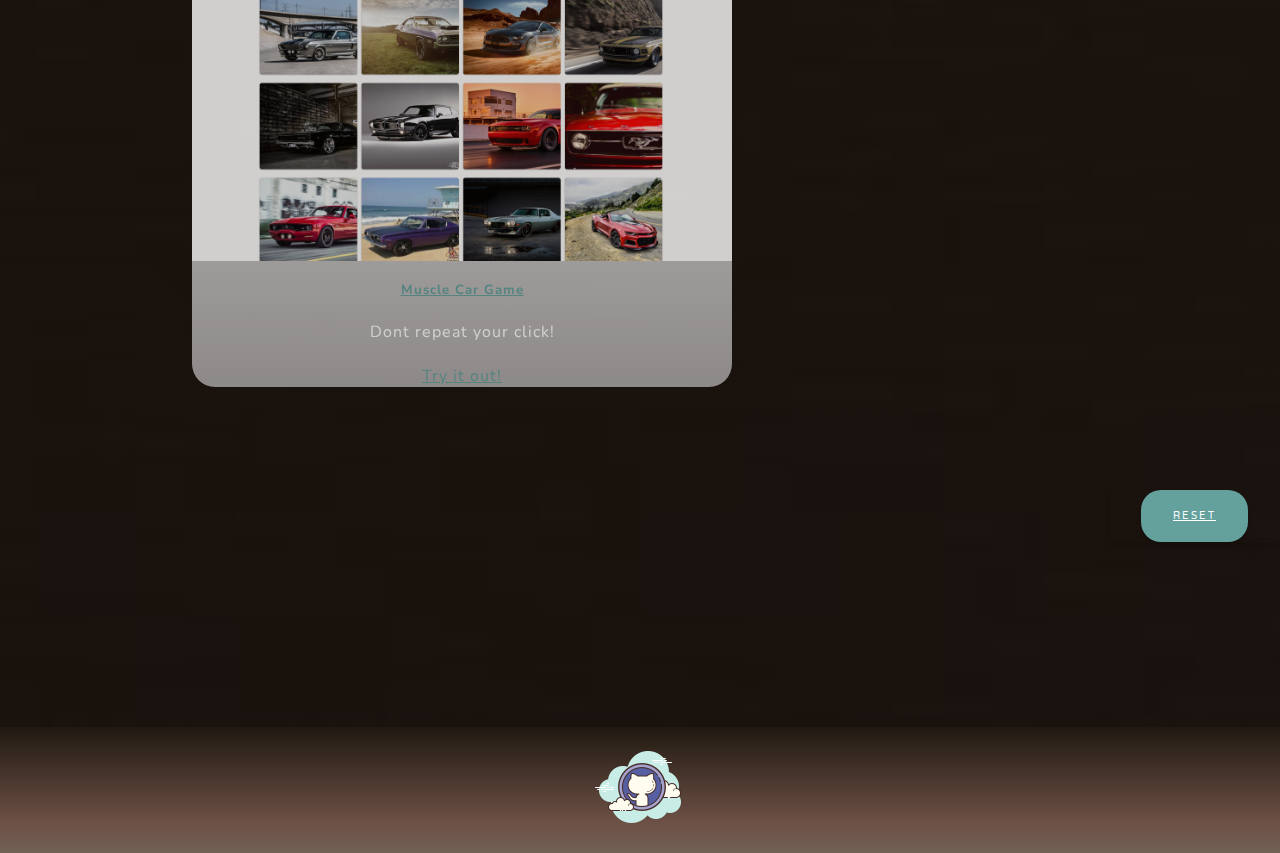
==== commit b5da3c3e: "fixed try it out link for clicky" ====
--- a/index.html
+++ b/index.html
@@ -168,7 +168,7 @@
                   </a>
 
                   <div class="col-lg-3">
-                    <p class="card-text text-white">Guess your way to the end!.
+                    <p class="card-text text-white">Guess your way to the end!
                         <br>
 
                       <a target="_blank" href="https://sinuhem23.github.io/TriviaGame/">
@@ -264,7 +264,7 @@
                   </a>
 
                   <div class="col-lg-3">
-                    <p class="card-text text-white">Car lovers App!.
+                    <p class="card-text text-white">Car lovers App!
                         <br>
                       <a target="_blank" href="https://sinuhem23.github.io/GifTastic/">
                         <br>
@@ -314,7 +314,7 @@
               </a>
 
               <div class="col-lg-3">
-                <p class="card-text text-white">Need to know the train time?.
+                <p class="card-text text-white">Need to know the train time?
                     <br>
                   <a target="_blank" href="https://sinuhem23.github.io/Train-Time/">
                     <br>
@@ -366,7 +366,7 @@
                     Team-Project</h5>
                 </a>
                 <div class="col-md-3">
-                  <p class="card-text text-white">Move out with Ease!.
+                  <p class="card-text text-white">Move out with Ease!
                       <br>
                     <a target="_blank" href="https://tomrennhack.github.io/Project-1-LaunchPad/index.html">
 
@@ -460,7 +460,7 @@
             </a>
 
             <div class="col-lg-3">
-              <p class="card-text text-white">Can you guess the word?.
+              <p class="card-text text-white">Can you guess the word?
           <br>
                 <a target="_blank" href="https://github.com/Sinuhem23/Node-Guessing-Game">
 
@@ -562,7 +562,7 @@
                 </a>
 
                 <div class="col-lg-3">
-                  <p class="card-text text-white">Find a new Friend!.
+                  <p class="card-text text-white">Find a new Friend!
                       <br>
 
                     <a target="_blank" href="https://dry-thicket-91820.herokuapp.com/">
@@ -610,7 +610,7 @@
                   </a>
 
                   <div class="col-lg-3">
-                    <p class="card-text text-white">Create and Devour BURGERS!!.
+                    <p class="card-text text-white">Create and Devour BURGERS!!
                         <br>
 
                       <a target="_blank" href="https://shielded-citadel-26831.herokuapp.com/">
@@ -658,7 +658,7 @@
                 </a>
 
                 <div class="col-lg-3">
-                  <p class="card-text text-white">Child and Parent App!!.
+                  <p class="card-text text-white">Child and Parent App!!
                       <br>
 
                     <a target="_blank" href="https://obscure-ravine-26191.herokuapp.com/">
@@ -705,10 +705,10 @@
                 </a>
 
                 <div class="col-lg-3">
-                  <p class="card-text text-white">Dont repeat your click!.
+                  <p class="card-text text-white">Dont repeat your click!
                       <br>
 
-                    <a target="https://shielded-spire-69074.herokuapp.com/">
+                    <a target="_blank" href="https://shielded-spire-69074.herokuapp.com/">
                       <br>
 
                       Try it out!</h5>
@@ -716,7 +716,6 @@
                     
                   </p>
                 </div>
-
               </div>
             </div>
           </div>
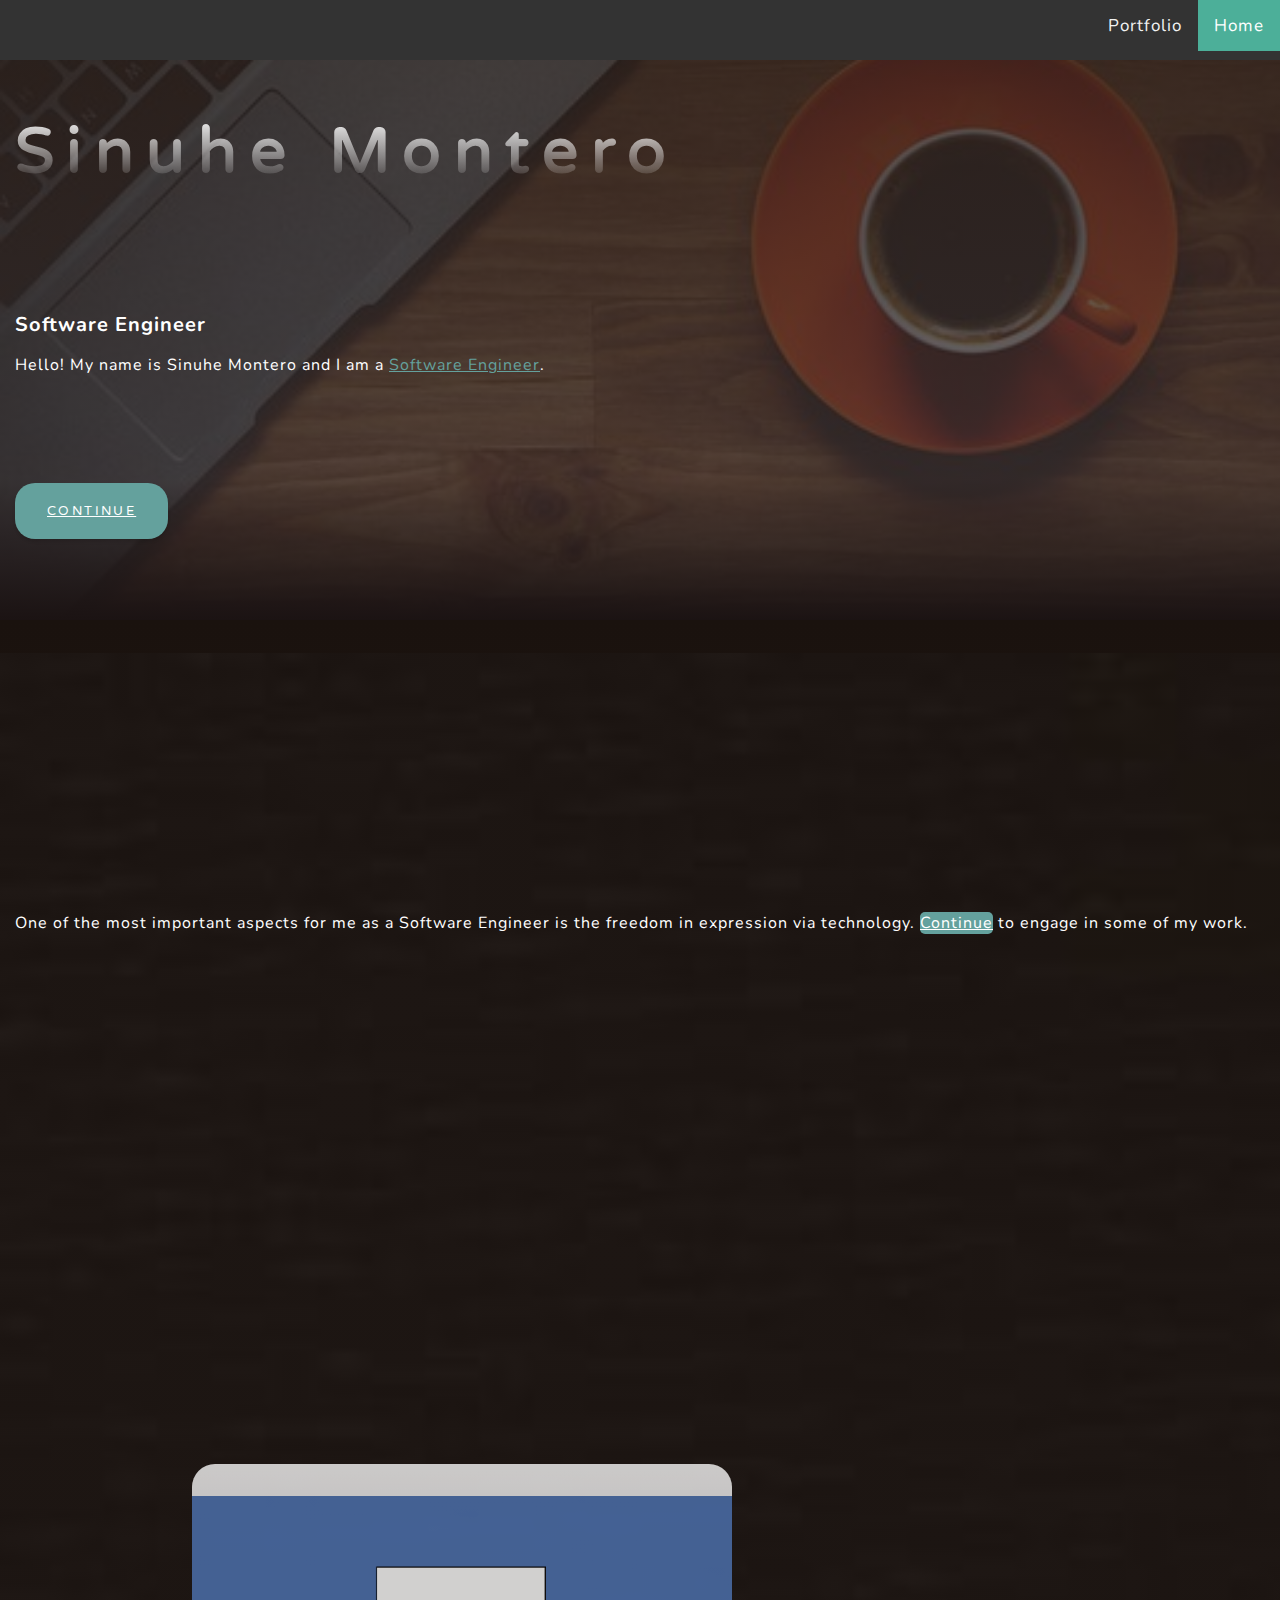
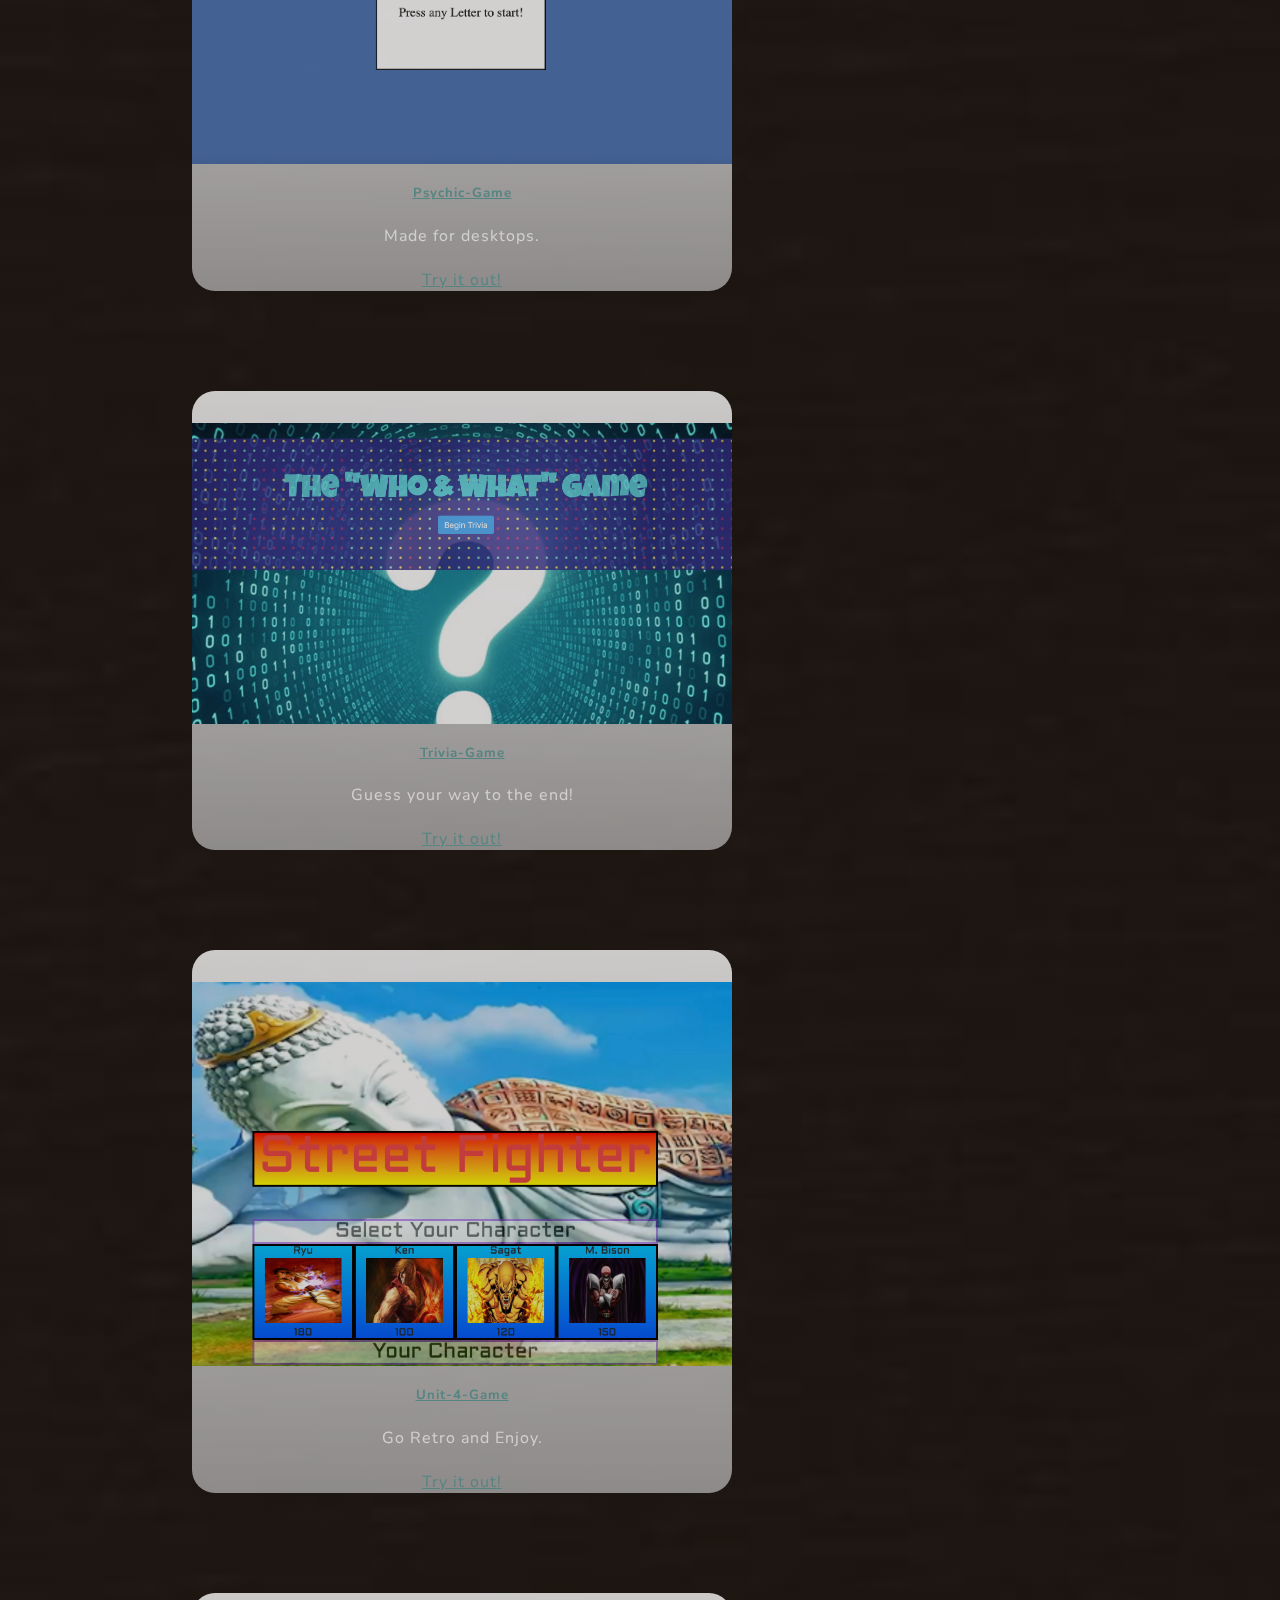
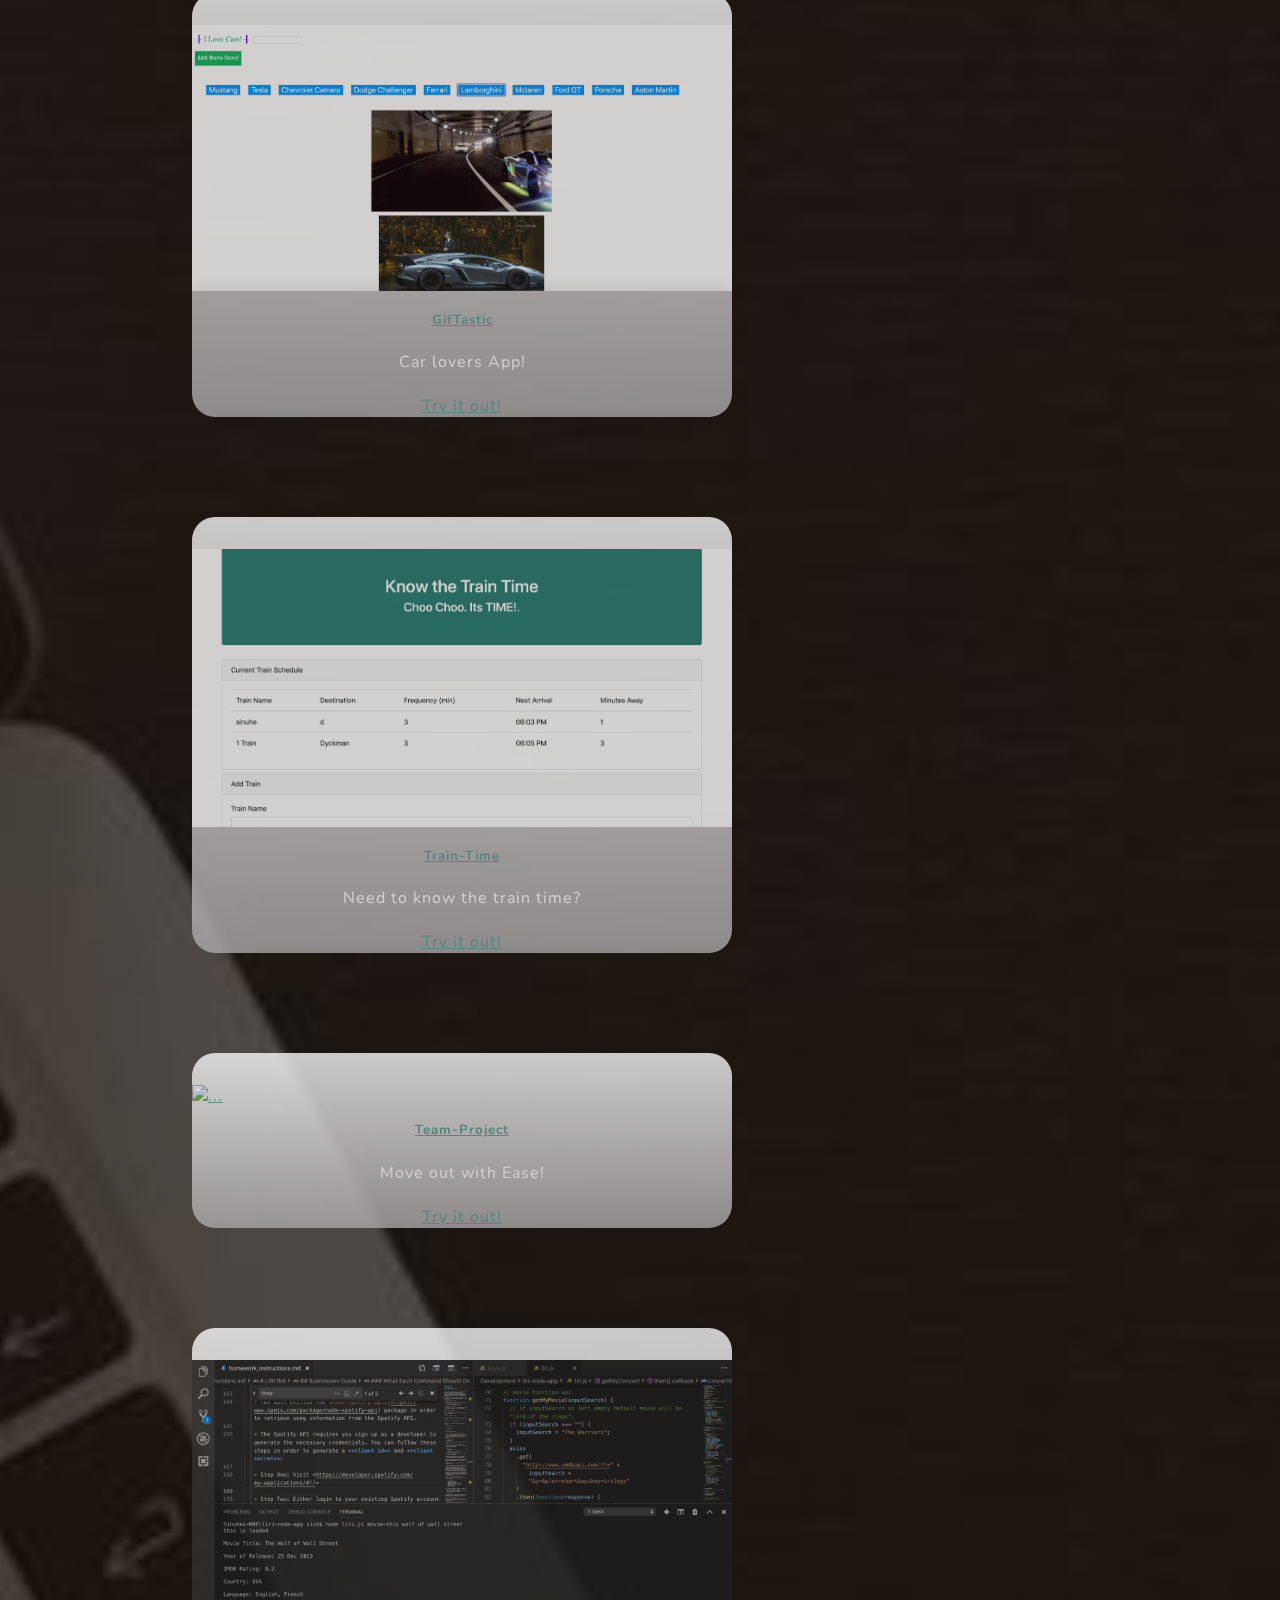
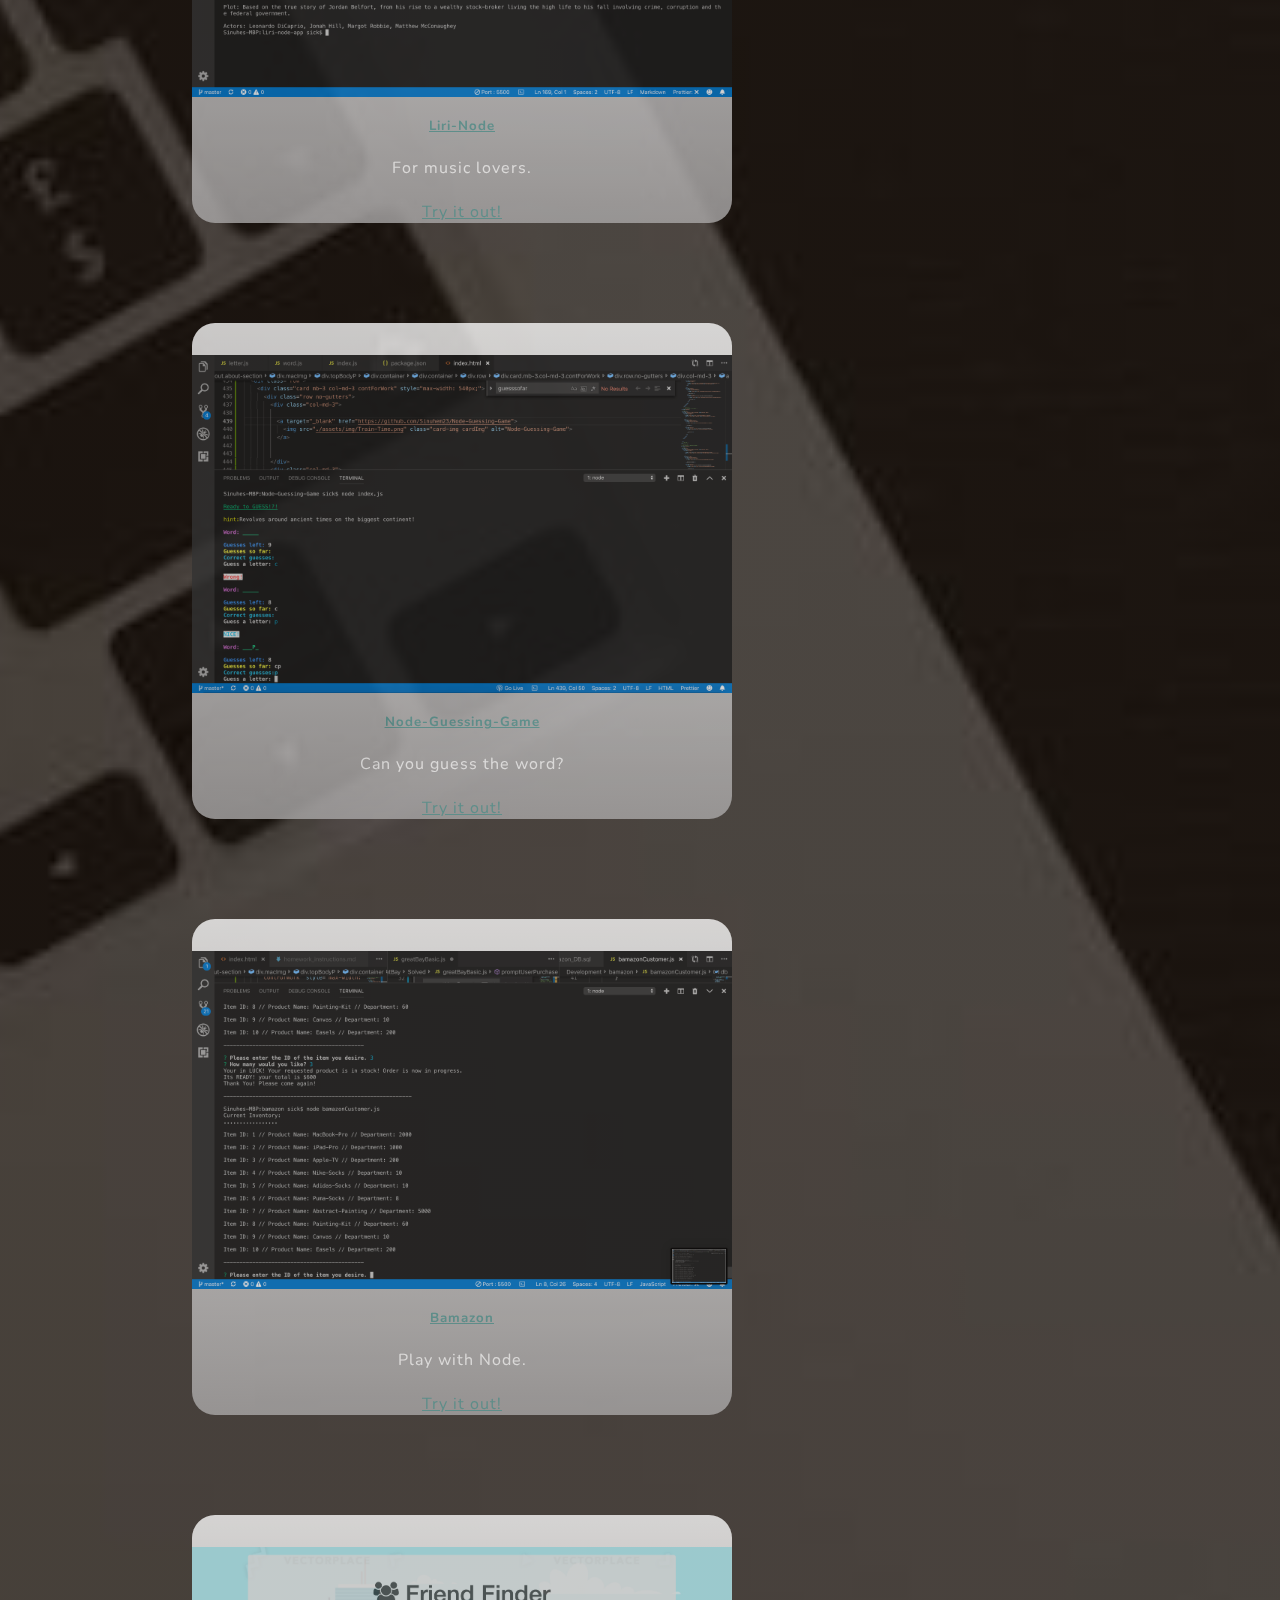
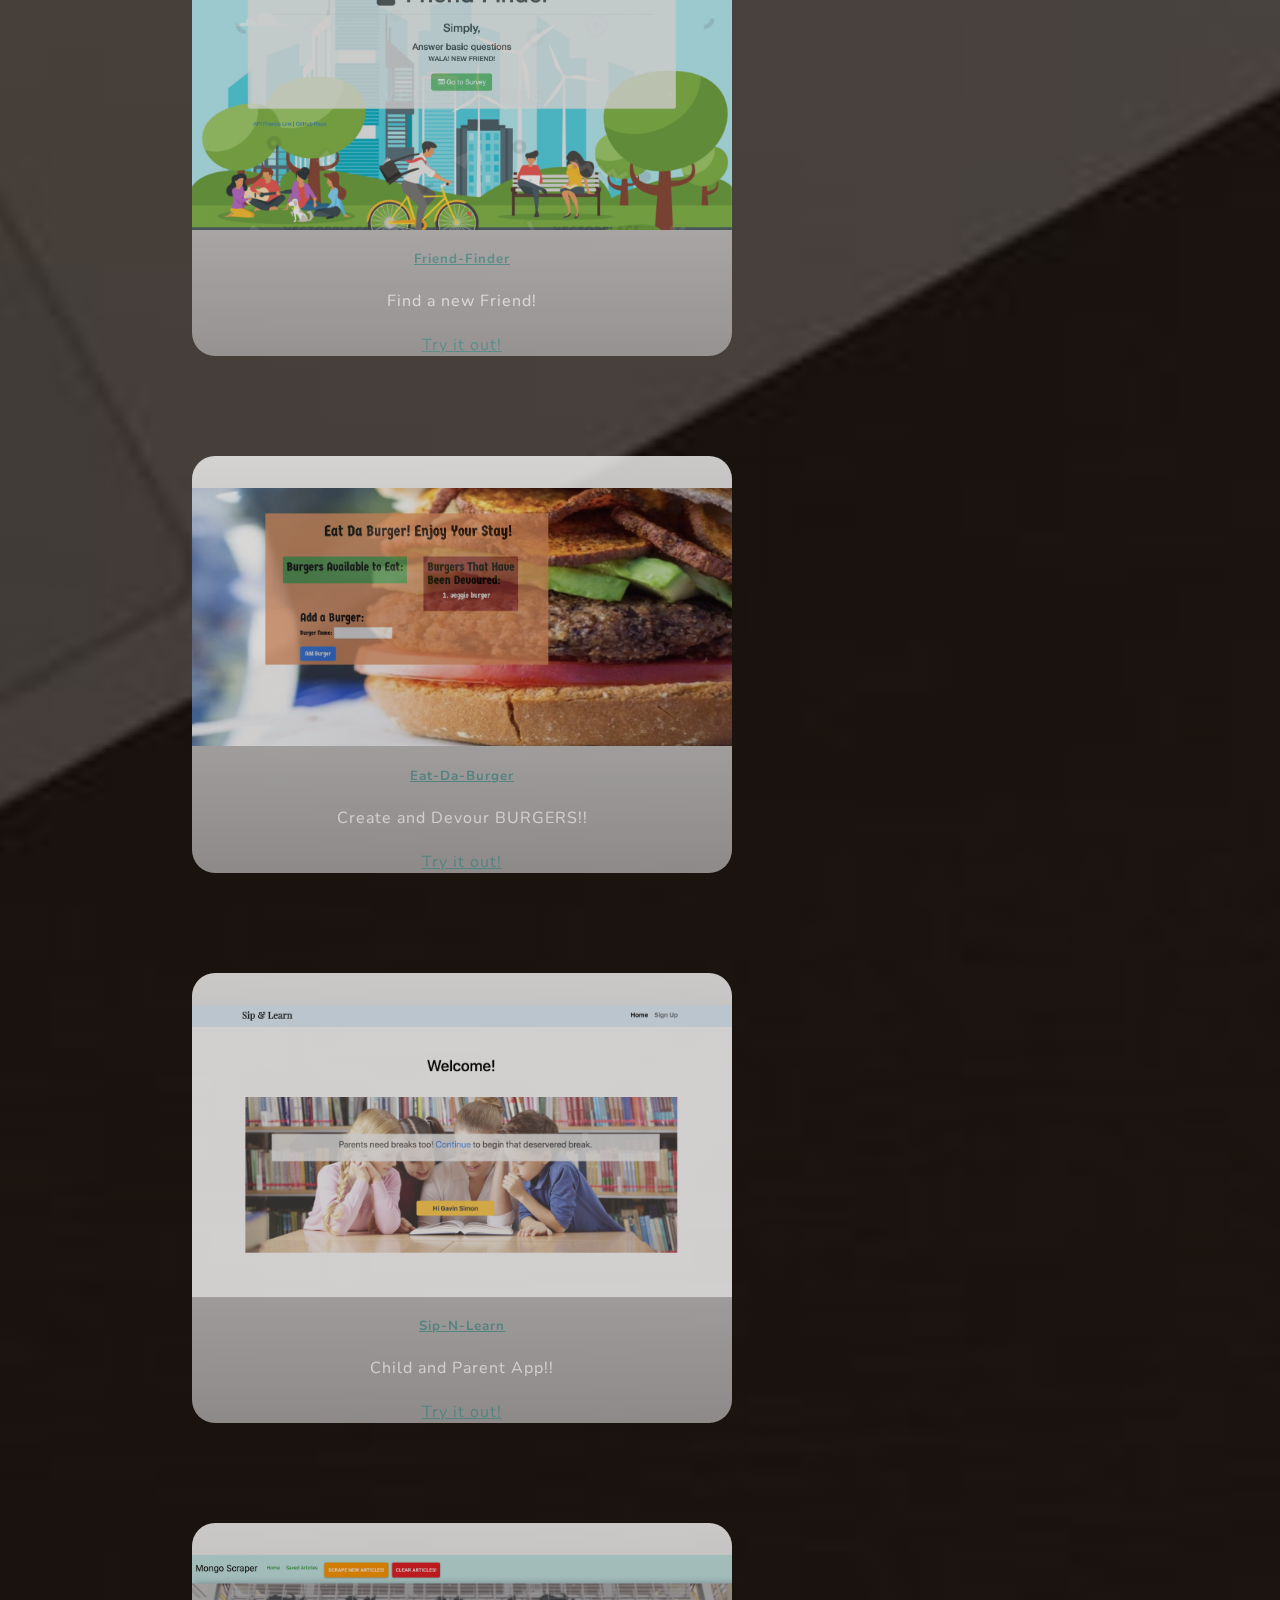
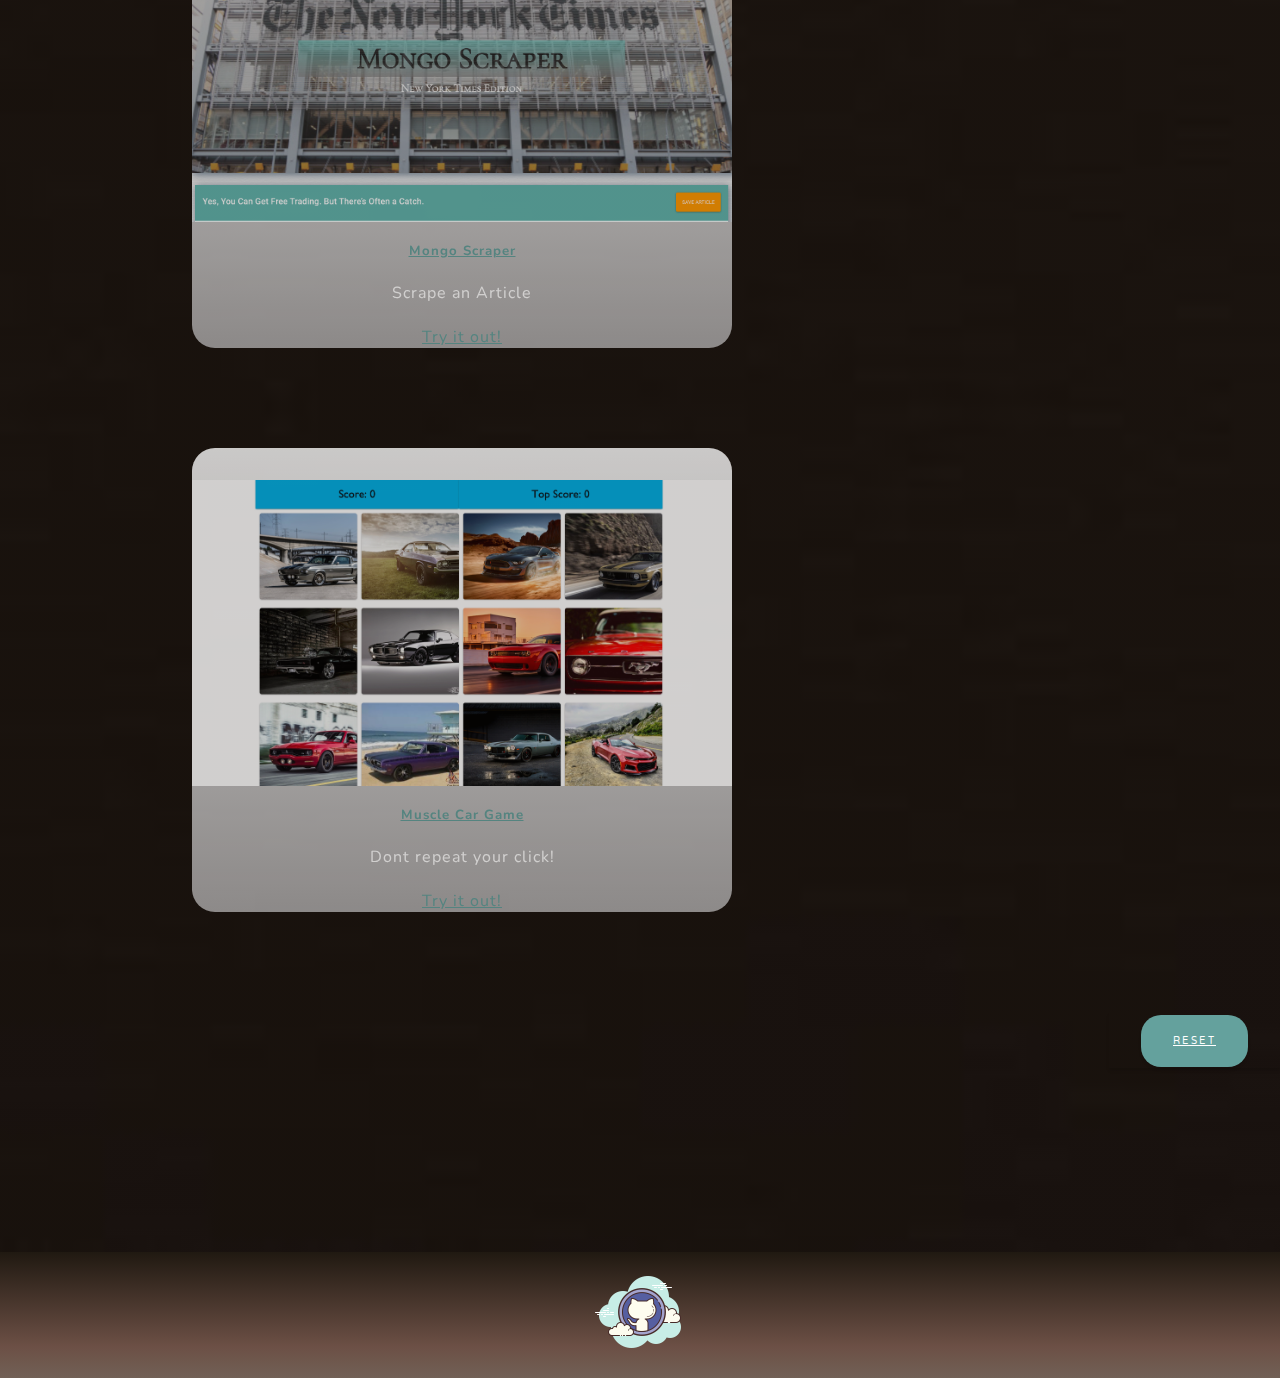
==== commit 884e9c28: "added mongo scrape" ====
--- a/index.html
+++ b/index.html
@@ -679,7 +679,7 @@
     </div>
     <!-- container end -->
 
-    <!-- Main container for Clicky -->
+     <!-- Main container for Mongo Scraper -->
     <div class="container">
 
       <!-- Row 13 -->
@@ -688,8 +688,8 @@
           <div class="row no-gutters">
             <div class="col-md-3">
 
-              <a target="_blank" href="https://shielded-spire-69074.herokuapp.com/">
-                <img class='imgSize' src="./assets/img/Clicky-Game.png" class="card-img cardImg" alt="...">
+              <a target="_blank" href="https://desolate-crag-16194.herokuapp.com/">
+                <img class='imgSize' src="./assets/img/Mongo-Scraper.png" class="card-img cardImg" alt="Mongo-Scraper">
               </a>
 
 
@@ -698,17 +698,17 @@
               <div class="card-body cardTexts">
                 <h5 class="card-title text-white">
 
-                  <a target="_blank" href="https://shielded-spire-69074.herokuapp.com/">
-
-
-                    Muscle Car Game</h5>
+                  <a target="_blank" href="https://desolate-crag-16194.herokuapp.com/">
+
+
+                    Mongo Scraper</h5>
                 </a>
 
                 <div class="col-lg-3">
-                  <p class="card-text text-white">Dont repeat your click!
-                      <br>
-
-                    <a target="_blank" href="https://shielded-spire-69074.herokuapp.com/">
+                  <p class="card-text text-white">Scrape an Article
+                      <br>
+
+                    <a target="_blank" href="https://desolate-crag-16194.herokuapp.com/">
                       <br>
 
                       Try it out!</h5>
@@ -722,6 +722,52 @@
         </div>
       </div>
       <!-- row 13 end -->
+    </div>
+    <!-- container end -->
+
+    <!-- Main container for Clicky -->
+    <div class="container">
+
+      <!-- Row 14 -->
+      <div class="row">
+        <div class="card mb-3 col-md-3 contForWork" style="max-width: 540px;">
+          <div class="row no-gutters">
+            <div class="col-md-3">
+
+              <a target="_blank" href="https://shielded-spire-69074.herokuapp.com/">
+                <img class='imgSize' src="./assets/img/Clicky-Game.png" class="card-img cardImg" alt="...">
+              </a>
+
+
+            </div>
+            <div class="col-md-3">
+              <div class="card-body cardTexts">
+                <h5 class="card-title text-white">
+
+                  <a target="_blank" href="https://shielded-spire-69074.herokuapp.com/">
+
+
+                    Muscle Car Game</h5>
+                </a>
+
+                <div class="col-lg-3">
+                  <p class="card-text text-white">Dont repeat your click!
+                      <br>
+
+                    <a target="_blank" href="https://shielded-spire-69074.herokuapp.com/">
+                      <br>
+
+                      Try it out!</h5>
+                    </a>
+                    
+                  </p>
+                </div>
+              </div>
+            </div>
+          </div>
+        </div>
+      </div>
+      <!-- row 14 end -->
     </div>
     <!-- container end -->
 
